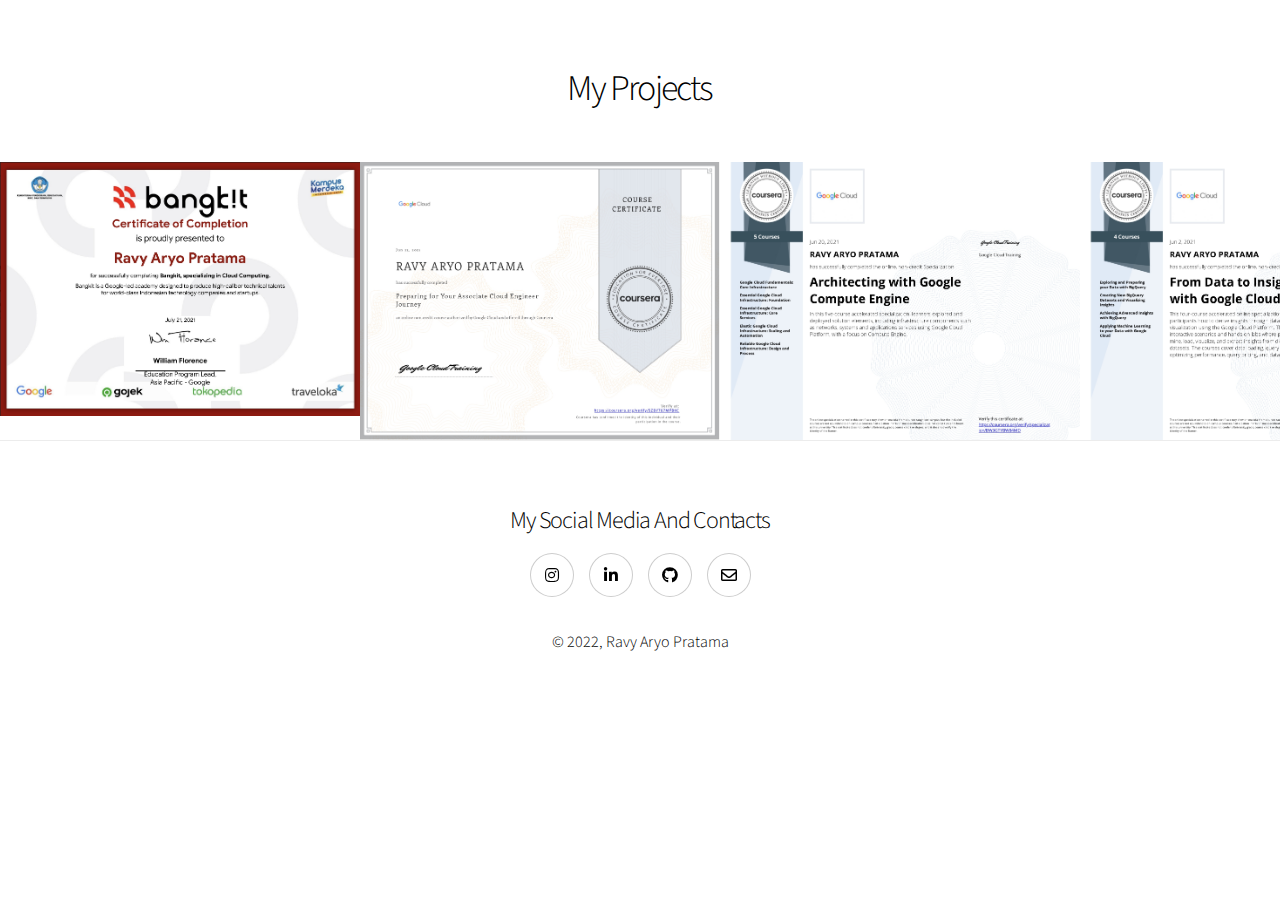
==== projects.html @ e415bfbc "-page project" ====
<!DOCTYPE html>
<!--
	Story by HTML5 UP
	html5up.net | @ajlkn
	Free for personal and commercial use under the CCA 3.0 license (html5up.net/license)
-->
<html>
  <head>
    <title>Welcome</title>
    <meta charset="utf-8" />
    <meta name="viewport" content="width=device-width, initial-scale=1, user-scalable=no" />
    <link rel="stylesheet" href="assets/css/main.css" />
    <noscript><link rel="stylesheet" href="assets/css/noscript.css" /></noscript>
  </head>
  <body class="is-preload">
    <!-- Wrapper -->
    <div id="wrapper" class="divided">

      <!-- My projects -->
      <section class="wrapper style1 align-center">
        <div class="inner">
          <h2>My Projects</h2>
          
        </div>

        <!-- Gallery -->
        <div class="gallery style2 medium lightbox onscroll-fade-in">
          <article>
            <a href="images/gallery/certificate/Bangkit Certification of Completion.jpg" class="image">
              <img src="images/gallery/certificate/Bangkit Certification of Completion.jpg" alt="" />
            </a>
            <div class="caption">
              <h3>Bangkit 2021 Certification of Completion</h3>
              <p>Bangkit is a selective program delivered by Google, Gojek, Tokopedia and Traveloka.</p>
              <ul class="actions fixed">
                <li><span class="button small">Details</span></li>
              </ul>
            </div>
          </article>
          <article>
            <a href="images/certificate/Coursera Preparing.jpeg" class="image">
              <img src="images/certificate/Coursera Preparing.jpeg" alt="" />
            </a>
            <div class="caption">
              <h3>Feugiat Lorem</h3>
              <p>Lorem ipsum dolor amet, consectetur magna etiam elit. Etiam sed ultrices.</p>
              <ul class="actions fixed">
                <li><span class="button small">Details</span></li>
              </ul>
            </div>
          </article>
          <article>
            <a href="images/certificate/Coursera architechting.jpeg" class="image">
              <img src="images/certificate/Coursera architechting.jpeg" alt="" />
            </a>
            <div class="caption">
              <h3>Magna Amet</h3>
              <p>Lorem ipsum dolor amet, consectetur magna etiam elit. Etiam sed ultrices.</p>
              <ul class="actions fixed">
                <li><span class="button small">Details</span></li>
              </ul>
            </div>
          </article>
          <article>
            <a href="images/certificate/Coursera from data.jpeg" class="image">
              <img src="images/certificate/Coursera from data.jpeg" alt="" />
            </a>
            <div class="caption">
              <h3>Sed Tempus</h3>
              <p>Lorem ipsum dolor amet, consectetur magna etiam elit. Etiam sed ultrices.</p>
              <ul class="actions fixed">
                <li><span class="button small">Details</span></li>
              </ul>
            </div>
          </article>
          <article>
            <a href="images/certificate/Coursera Google IT Automation.jpeg" class="image">
              <img src="images/certificate/Coursera Google IT Automation.jpeg" alt="" />
            </a>
            <div class="caption">
              <h3>Ultrices Magna</h3>
              <p>Lorem ipsum dolor amet, consectetur magna etiam elit. Etiam sed ultrices.</p>
              <ul class="actions fixed">
                <li><span class="button small">Details</span></li>
              </ul>
            </div>
          </article>
          <article>
            <a href="images/certificate/Coursera Google IT support.jpeg" class="image">
              <img src="images/certificate/Coursera Google IT support.jpeg" alt="" />
            </a>
            <div class="caption">
              <h3>Sed Tempus</h3>
              <p>Lorem ipsum dolor amet, consectetur magna etiam elit. Etiam sed ultrices.</p>
              <ul class="actions fixed">
                <li><span class="button small">Details</span></li>
              </ul>
            </div>
          </article>
        </div>
      </section>

      <!-- Footer -->
      <footer class="wrapper style1 align-center">
        <div class="inner">
          <ul class="icons">
            <h3>My Social Media And Contacts</h3>
            <li>
              <a href="https://www.instagram.com/ravyaryo/" class="icon brands style2 fa-instagram"><span class="label">Instagram</span></a>
            </li>
            <li>
              <a href="https://www.linkedin.com/in/ravy-aryo-pratama/" class="icon brands style2 fa-linkedin-in"><span class="label">LinkedIn</span></a>
            </li>
            <li>
              <a href="https://github.com/ravyaryo" class="icon brands style2 fa-github"><span class="label">Github</span></a>
            </li>
            <li>
              <a href="mailto:ravyaaryo@gmail.com" class="icon style2 fa-envelope"><span class="label">Email</span></a>
            </li>
          </ul>
          <p>&copy; 2022, Ravy Aryo Pratama</p>
        </div>
      </footer>
    </div>

    <!-- Scripts -->
    <script src="assets/js/jquery.min.js"></script>
    <script src="assets/js/jquery.scrollex.min.js"></script>
    <script src="assets/js/jquery.scrolly.min.js"></script>
    <script src="assets/js/browser.min.js"></script>
    <script src="assets/js/breakpoints.min.js"></script>
    <script src="assets/js/util.js"></script>
    <script src="assets/js/main.js"></script>
  </body>
</html>
---- assets/css/main.css ----
@import url(fontawesome-all.min.css);
@import url("https://fonts.googleapis.com/css?family=Source+Sans+Pro:300,300i,400,400i");

/*
	Story by HTML5 UP
	html5up.net | @ajlkn
	Free for personal and commercial use under the CCA 3.0 license (html5up.net/license)
*/

html,
body,
div,
span,
applet,
object,
iframe,
h1,
h2,
h3,
h4,
h5,
h6,
p,
blockquote,
pre,
a,
abbr,
acronym,
address,
big,
cite,
code,
del,
dfn,
em,
img,
ins,
kbd,
q,
s,
samp,
small,
strike,
strong,
sub,
sup,
tt,
var,
b,
u,
i,
center,
dl,
dt,
dd,
ol,
ul,
li,
fieldset,
form,
label,
legend,
table,
caption,
tbody,
tfoot,
thead,
tr,
th,
td,
article,
aside,
canvas,
details,
embed,
figure,
figcaption,
footer,
header,
hgroup,
menu,
nav,
output,
ruby,
section,
summary,
time,
mark,
audio,
video {
  margin: 0;
  padding: 0;
  border: 0;
  font-size: 100%;
  font: inherit;
  vertical-align: baseline;
}

article,
aside,
details,
figcaption,
figure,
footer,
header,
hgroup,
menu,
nav,
section {
  display: block;
}

body {
  line-height: 1;
}

ol,
ul {
  list-style: none;
}

blockquote,
q {
  quotes: none;
}

blockquote:before,
blockquote:after,
q:before,
q:after {
  content: "";
  content: none;
}

table {
  border-collapse: collapse;
  border-spacing: 0;
}

body {
  -webkit-text-size-adjust: none;
}

mark {
  background-color: transparent;
  color: inherit;
}

input::-moz-focus-inner {
  border: 0;
  padding: 0;
}

input,
select,
textarea {
  -moz-appearance: none;
  -webkit-appearance: none;
  -ms-appearance: none;
  appearance: none;
}

/* Basic */

@-ms-viewport {
  width: device-width;
}

body {
  -ms-overflow-style: scrollbar;
}

@media screen and (max-width: 480px) {
  html,
  body {
    min-width: 320px;
  }
}

html {
  box-sizing: border-box;
}

*,
*:before,
*:after {
  box-sizing: inherit;
}

body {
  background: #ffffff;
}

body.is-preload *,
body.is-preload *:before,
body.is-preload *:after {
  -moz-animation: none !important;
  -webkit-animation: none !important;
  -ms-animation: none !important;
  animation: none !important;
  -moz-transition: none !important;
  -webkit-transition: none !important;
  -ms-transition: none !important;
  transition: none !important;
}

/* Type */

html {
  font-size: 18pt;
}

@media screen and (max-width: 1680px) {
  html {
    font-size: 14pt;
  }
}

@media screen and (max-width: 1280px) {
  html {
    font-size: 12pt;
  }
}

@media screen and (max-width: 736px) {
  html {
    font-size: 11pt;
  }
}

@media screen and (max-width: 360px) {
  html {
    font-size: 10pt;
  }
}

body {
  background-color: #ffffff;
  color: #000000;
}

body,
input,
select,
textarea {
  font-family: "Source Sans Pro", Helvetica, sans-serif;
  font-size: 1rem;
  font-weight: 300;
  line-height: 1.65;
}

a {
  -moz-transition: color 0.2s ease-in-out;
  -webkit-transition: color 0.2s ease-in-out;
  -ms-transition: color 0.2s ease-in-out;
  transition: color 0.2s ease-in-out;
  text-decoration: underline;
}

a:hover {
  text-decoration: none;
}

strong,
b {
  font-weight: 400;
}

em,
i {
  font-style: italic;
}

p {
  margin: 0 0 2rem 0;
}

p.major {
  font-size: 1.25rem;
}

h1,
h2,
h3,
h4,
h5,
h6 {
  font-weight: 300;
  line-height: 1.375;
  letter-spacing: -0.05em;
  margin: 0 0 1rem 0;
}

h1 a,
h2 a,
h3 a,
h4 a,
h5 a,
h6 a {
  color: inherit;
  text-decoration: none;
}

h1 {
  font-size: 3.5rem;
  line-height: 1.2;
}

h2 {
  font-size: 2.25rem;
}

h3 {
  font-size: 1.5rem;
}

h4 {
  font-size: 1.1rem;
}

h5 {
  font-size: 0.9rem;
}

h6 {
  font-size: 0.7rem;
}

sub {
  font-size: 0.8rem;
  position: relative;
  top: 0.5rem;
}

sup {
  font-size: 0.8rem;
  position: relative;
  top: -0.5rem;
}

blockquote {
  border-left: solid 4px;
  font-style: italic;
  margin: 0 0 2rem 0;
  padding: 0.5rem 0 0.5rem 2rem;
}

code {
  border-radius: 4px;
  font-family: "Courier New", monospace;
  font-size: 0.9em;
  margin: 0 0.25rem;
  padding: 0.25rem 0.325rem;
}

pre {
  -webkit-overflow-scrolling: touch;
  font-family: "Courier New", monospace;
  font-size: 0.9em;
  margin: 0 0 2rem 0;
}

pre code {
  display: block;
  line-height: 1.5;
  padding: 0.75rem 1rem;
  overflow-x: auto;
}

hr {
  border: 0;
  border-bottom: solid 1px;
  margin: 2.5rem 0;
}

hr.major {
  margin: 3.5rem 0;
}

.align-left {
  text-align: left;
}

.align-center {
  text-align: center;
}

.align-right {
  text-align: right;
}

@media screen and (max-width: 736px) {
  p.major {
    font-size: 1.1rem;
  }

  h1 {
    font-size: 2.5rem;
  }

  h2 {
    font-size: 2rem;
  }

  h3 {
    font-size: 1.25rem;
  }

  h4 {
    font-size: 1rem;
  }
}

input,
select,
textarea {
  color: #000000;
}

a {
  color: #000000;
}

a:hover {
  color: #47d3e5;
}

strong,
b {
  color: #000000;
}

h1,
h2,
h3,
h4,
h5,
h6 {
  color: #000000;
}

blockquote {
  border-left-color: rgba(0, 0, 0, 0.2);
}

code {
  background: rgba(0, 0, 0, 0.05);
  border-color: rgba(0, 0, 0, 0.2);
}

hr {
  border-bottom-color: rgba(0, 0, 0, 0.2);
}

/* Row */

.row {
  display: flex;
  flex-wrap: wrap;
  box-sizing: border-box;
  align-items: stretch;
}

.row > * {
  box-sizing: border-box;
}

.row.gtr-uniform > * > :last-child {
  margin-bottom: 0;
}

.row.aln-left {
  justify-content: flex-start;
}

.row.aln-center {
  justify-content: center;
}

.row.aln-right {
  justify-content: flex-end;
}

.row.aln-top {
  align-items: flex-start;
}

.row.aln-middle {
  align-items: center;
}

.row.aln-bottom {
  align-items: flex-end;
}

.row > .imp {
  order: -1;
}

.row > .col-1 {
  width: 8.33333%;
}

.row > .off-1 {
  margin-left: 8.33333%;
}

.row > .col-2 {
  width: 16.66667%;
}

.row > .off-2 {
  margin-left: 16.66667%;
}

.row > .col-3 {
  width: 25%;
}

.row > .off-3 {
  margin-left: 25%;
}

.row > .col-4 {
  width: 33.33333%;
}

.row > .off-4 {
  margin-left: 33.33333%;
}

.row > .col-5 {
  width: 41.66667%;
}

.row > .off-5 {
  margin-left: 41.66667%;
}

.row > .col-6 {
  width: 50%;
}

.row > .off-6 {
  margin-left: 50%;
}

.row > .col-7 {
  width: 58.33333%;
}

.row > .off-7 {
  margin-left: 58.33333%;
}

.row > .col-8 {
  width: 66.66667%;
}

.row > .off-8 {
  margin-left: 66.66667%;
}

.row > .col-9 {
  width: 75%;
}

.row > .off-9 {
  margin-left: 75%;
}

.row > .col-10 {
  width: 83.33333%;
}

.row > .off-10 {
  margin-left: 83.33333%;
}

.row > .col-11 {
  width: 91.66667%;
}

.row > .off-11 {
  margin-left: 91.66667%;
}

.row > .col-12 {
  width: 100%;
}

.row > .off-12 {
  margin-left: 100%;
}

.row.gtr-0 {
  margin-top: 0;
  margin-left: 0rem;
}

.row.gtr-0 > * {
  padding: 0 0 0 0rem;
}

.row.gtr-0.gtr-uniform {
  margin-top: 0rem;
}

.row.gtr-0.gtr-uniform > * {
  padding-top: 0rem;
}

.row.gtr-25 {
  margin-top: 0;
  margin-left: -0.5rem;
}

.row.gtr-25 > * {
  padding: 0 0 0 0.5rem;
}

.row.gtr-25.gtr-uniform {
  margin-top: -0.5rem;
}

.row.gtr-25.gtr-uniform > * {
  padding-top: 0.5rem;
}

.row.gtr-50 {
  margin-top: 0;
  margin-left: -1rem;
}

.row.gtr-50 > * {
  padding: 0 0 0 1rem;
}

.row.gtr-50.gtr-uniform {
  margin-top: -1rem;
}

.row.gtr-50.gtr-uniform > * {
  padding-top: 1rem;
}

.row {
  margin-top: 0;
  margin-left: -2rem;
}

.row > * {
  padding: 0 0 0 2rem;
}

.row.gtr-uniform {
  margin-top: -2rem;
}

.row.gtr-uniform > * {
  padding-top: 2rem;
}

.row.gtr-150 {
  margin-top: 0;
  margin-left: -3rem;
}

.row.gtr-150 > * {
  padding: 0 0 0 3rem;
}

.row.gtr-150.gtr-uniform {
  margin-top: -3rem;
}

.row.gtr-150.gtr-uniform > * {
  padding-top: 3rem;
}

.row.gtr-200 {
  margin-top: 0;
  margin-left: -4rem;
}

.row.gtr-200 > * {
  padding: 0 0 0 4rem;
}

.row.gtr-200.gtr-uniform {
  margin-top: -4rem;
}

.row.gtr-200.gtr-uniform > * {
  padding-top: 4rem;
}

@media screen and (max-width: 1680px) {
  .row {
    display: flex;
    flex-wrap: wrap;
    box-sizing: border-box;
    align-items: stretch;
  }

  .row > * {
    box-sizing: border-box;
  }

  .row.gtr-uniform > * > :last-child {
    margin-bottom: 0;
  }

  .row.aln-left {
    justify-content: flex-start;
  }

  .row.aln-center {
    justify-content: center;
  }

  .row.aln-right {
    justify-content: flex-end;
  }

  .row.aln-top {
    align-items: flex-start;
  }

  .row.aln-middle {
    align-items: center;
  }

  .row.aln-bottom {
    align-items: flex-end;
  }

  .row > .imp-xlarge {
    order: -1;
  }

  .row > .col-1-xlarge {
    width: 8.33333%;
  }

  .row > .off-1-xlarge {
    margin-left: 8.33333%;
  }

  .row > .col-2-xlarge {
    width: 16.66667%;
  }

  .row > .off-2-xlarge {
    margin-left: 16.66667%;
  }

  .row > .col-3-xlarge {
    width: 25%;
  }

  .row > .off-3-xlarge {
    margin-left: 25%;
  }

  .row > .col-4-xlarge {
    width: 33.33333%;
  }

  .row > .off-4-xlarge {
    margin-left: 33.33333%;
  }

  .row > .col-5-xlarge {
    width: 41.66667%;
  }

  .row > .off-5-xlarge {
    margin-left: 41.66667%;
  }

  .row > .col-6-xlarge {
    width: 50%;
  }

  .row > .off-6-xlarge {
    margin-left: 50%;
  }

  .row > .col-7-xlarge {
    width: 58.33333%;
  }

  .row > .off-7-xlarge {
    margin-left: 58.33333%;
  }

  .row > .col-8-xlarge {
    width: 66.66667%;
  }

  .row > .off-8-xlarge {
    margin-left: 66.66667%;
  }

  .row > .col-9-xlarge {
    width: 75%;
  }

  .row > .off-9-xlarge {
    margin-left: 75%;
  }

  .row > .col-10-xlarge {
    width: 83.33333%;
  }

  .row > .off-10-xlarge {
    margin-left: 83.33333%;
  }

  .row > .col-11-xlarge {
    width: 91.66667%;
  }

  .row > .off-11-xlarge {
    margin-left: 91.66667%;
  }

  .row > .col-12-xlarge {
    width: 100%;
  }

  .row > .off-12-xlarge {
    margin-left: 100%;
  }

  .row.gtr-0 {
    margin-top: 0;
    margin-left: 0rem;
  }

  .row.gtr-0 > * {
    padding: 0 0 0 0rem;
  }

  .row.gtr-0.gtr-uniform {
    margin-top: 0rem;
  }

  .row.gtr-0.gtr-uniform > * {
    padding-top: 0rem;
  }

  .row.gtr-25 {
    margin-top: 0;
    margin-left: -0.5rem;
  }

  .row.gtr-25 > * {
    padding: 0 0 0 0.5rem;
  }

  .row.gtr-25.gtr-uniform {
    margin-top: -0.5rem;
  }

  .row.gtr-25.gtr-uniform > * {
    padding-top: 0.5rem;
  }

  .row.gtr-50 {
    margin-top: 0;
    margin-left: -1rem;
  }

  .row.gtr-50 > * {
    padding: 0 0 0 1rem;
  }

  .row.gtr-50.gtr-uniform {
    margin-top: -1rem;
  }

  .row.gtr-50.gtr-uniform > * {
    padding-top: 1rem;
  }

  .row {
    margin-top: 0;
    margin-left: -2rem;
  }

  .row > * {
    padding: 0 0 0 2rem;
  }

  .row.gtr-uniform {
    margin-top: -2rem;
  }

  .row.gtr-uniform > * {
    padding-top: 2rem;
  }

  .row.gtr-150 {
    margin-top: 0;
    margin-left: -3rem;
  }

  .row.gtr-150 > * {
    padding: 0 0 0 3rem;
  }

  .row.gtr-150.gtr-uniform {
    margin-top: -3rem;
  }

  .row.gtr-150.gtr-uniform > * {
    padding-top: 3rem;
  }

  .row.gtr-200 {
    margin-top: 0;
    margin-left: -4rem;
  }

  .row.gtr-200 > * {
    padding: 0 0 0 4rem;
  }

  .row.gtr-200.gtr-uniform {
    margin-top: -4rem;
  }

  .row.gtr-200.gtr-uniform > * {
    padding-top: 4rem;
  }
}

@media screen and (max-width: 1280px) {
  .row {
    display: flex;
    flex-wrap: wrap;
    box-sizing: border-box;
    align-items: stretch;
  }

  .row > * {
    box-sizing: border-box;
  }

  .row.gtr-uniform > * > :last-child {
    margin-bottom: 0;
  }

  .row.aln-left {
    justify-content: flex-start;
  }

  .row.aln-center {
    justify-content: center;
  }

  .row.aln-right {
    justify-content: flex-end;
  }

  .row.aln-top {
    align-items: flex-start;
  }

  .row.aln-middle {
    align-items: center;
  }

  .row.aln-bottom {
    align-items: flex-end;
  }

  .row > .imp-large {
    order: -1;
  }

  .row > .col-1-large {
    width: 8.33333%;
  }

  .row > .off-1-large {
    margin-left: 8.33333%;
  }

  .row > .col-2-large {
    width: 16.66667%;
  }

  .row > .off-2-large {
    margin-left: 16.66667%;
  }

  .row > .col-3-large {
    width: 25%;
  }

  .row > .off-3-large {
    margin-left: 25%;
  }

  .row > .col-4-large {
    width: 33.33333%;
  }

  .row > .off-4-large {
    margin-left: 33.33333%;
  }

  .row > .col-5-large {
    width: 41.66667%;
  }

  .row > .off-5-large {
    margin-left: 41.66667%;
  }

  .row > .col-6-large {
    width: 50%;
  }

  .row > .off-6-large {
    margin-left: 50%;
  }

  .row > .col-7-large {
    width: 58.33333%;
  }

  .row > .off-7-large {
    margin-left: 58.33333%;
  }

  .row > .col-8-large {
    width: 66.66667%;
  }

  .row > .off-8-large {
    margin-left: 66.66667%;
  }

  .row > .col-9-large {
    width: 75%;
  }

  .row > .off-9-large {
    margin-left: 75%;
  }

  .row > .col-10-large {
    width: 83.33333%;
  }

  .row > .off-10-large {
    margin-left: 83.33333%;
  }

  .row > .col-11-large {
    width: 91.66667%;
  }

  .row > .off-11-large {
    margin-left: 91.66667%;
  }

  .row > .col-12-large {
    width: 100%;
  }

  .row > .off-12-large {
    margin-left: 100%;
  }

  .row.gtr-0 {
    margin-top: 0;
    margin-left: 0rem;
  }

  .row.gtr-0 > * {
    padding: 0 0 0 0rem;
  }

  .row.gtr-0.gtr-uniform {
    margin-top: 0rem;
  }

  .row.gtr-0.gtr-uniform > * {
    padding-top: 0rem;
  }

  .row.gtr-25 {
    margin-top: 0;
    margin-left: -0.5rem;
  }

  .row.gtr-25 > * {
    padding: 0 0 0 0.5rem;
  }

  .row.gtr-25.gtr-uniform {
    margin-top: -0.5rem;
  }

  .row.gtr-25.gtr-uniform > * {
    padding-top: 0.5rem;
  }

  .row.gtr-50 {
    margin-top: 0;
    margin-left: -1rem;
  }

  .row.gtr-50 > * {
    padding: 0 0 0 1rem;
  }

  .row.gtr-50.gtr-uniform {
    margin-top: -1rem;
  }

  .row.gtr-50.gtr-uniform > * {
    padding-top: 1rem;
  }

  .row {
    margin-top: 0;
    margin-left: -2rem;
  }

  .row > * {
    padding: 0 0 0 2rem;
  }

  .row.gtr-uniform {
    margin-top: -2rem;
  }

  .row.gtr-uniform > * {
    padding-top: 2rem;
  }

  .row.gtr-150 {
    margin-top: 0;
    margin-left: -3rem;
  }

  .row.gtr-150 > * {
    padding: 0 0 0 3rem;
  }

  .row.gtr-150.gtr-uniform {
    margin-top: -3rem;
  }

  .row.gtr-150.gtr-uniform > * {
    padding-top: 3rem;
  }

  .row.gtr-200 {
    margin-top: 0;
    margin-left: -4rem;
  }

  .row.gtr-200 > * {
    padding: 0 0 0 4rem;
  }

  .row.gtr-200.gtr-uniform {
    margin-top: -4rem;
  }

  .row.gtr-200.gtr-uniform > * {
    padding-top: 4rem;
  }
}

@media screen and (max-width: 980px) {
  .row {
    display: flex;
    flex-wrap: wrap;
    box-sizing: border-box;
    align-items: stretch;
  }

  .row > * {
    box-sizing: border-box;
  }

  .row.gtr-uniform > * > :last-child {
    margin-bottom: 0;
  }

  .row.aln-left {
    justify-content: flex-start;
  }

  .row.aln-center {
    justify-content: center;
  }

  .row.aln-right {
    justify-content: flex-end;
  }

  .row.aln-top {
    align-items: flex-start;
  }

  .row.aln-middle {
    align-items: center;
  }

  .row.aln-bottom {
    align-items: flex-end;
  }

  .row > .imp-medium {
    order: -1;
  }

  .row > .col-1-medium {
    width: 8.33333%;
  }

  .row > .off-1-medium {
    margin-left: 8.33333%;
  }

  .row > .col-2-medium {
    width: 16.66667%;
  }

  .row > .off-2-medium {
    margin-left: 16.66667%;
  }

  .row > .col-3-medium {
    width: 25%;
  }

  .row > .off-3-medium {
    margin-left: 25%;
  }

  .row > .col-4-medium {
    width: 33.33333%;
  }

  .row > .off-4-medium {
    margin-left: 33.33333%;
  }

  .row > .col-5-medium {
    width: 41.66667%;
  }

  .row > .off-5-medium {
    margin-left: 41.66667%;
  }

  .row > .col-6-medium {
    width: 50%;
  }

  .row > .off-6-medium {
    margin-left: 50%;
  }

  .row > .col-7-medium {
    width: 58.33333%;
  }

  .row > .off-7-medium {
    margin-left: 58.33333%;
  }

  .row > .col-8-medium {
    width: 66.66667%;
  }

  .row > .off-8-medium {
    margin-left: 66.66667%;
  }

  .row > .col-9-medium {
    width: 75%;
  }

  .row > .off-9-medium {
    margin-left: 75%;
  }

  .row > .col-10-medium {
    width: 83.33333%;
  }

  .row > .off-10-medium {
    margin-left: 83.33333%;
  }

  .row > .col-11-medium {
    width: 91.66667%;
  }

  .row > .off-11-medium {
    margin-left: 91.66667%;
  }

  .row > .col-12-medium {
    width: 100%;
  }

  .row > .off-12-medium {
    margin-left: 100%;
  }

  .row.gtr-0 {
    margin-top: 0;
    margin-left: 0rem;
  }

  .row.gtr-0 > * {
    padding: 0 0 0 0rem;
  }

  .row.gtr-0.gtr-uniform {
    margin-top: 0rem;
  }

  .row.gtr-0.gtr-uniform > * {
    padding-top: 0rem;
  }

  .row.gtr-25 {
    margin-top: 0;
    margin-left: -0.5rem;
  }

  .row.gtr-25 > * {
    padding: 0 0 0 0.5rem;
  }

  .row.gtr-25.gtr-uniform {
    margin-top: -0.5rem;
  }

  .row.gtr-25.gtr-uniform > * {
    padding-top: 0.5rem;
  }

  .row.gtr-50 {
    margin-top: 0;
    margin-left: -1rem;
  }

  .row.gtr-50 > * {
    padding: 0 0 0 1rem;
  }

  .row.gtr-50.gtr-uniform {
    margin-top: -1rem;
  }

  .row.gtr-50.gtr-uniform > * {
    padding-top: 1rem;
  }

  .row {
    margin-top: 0;
    margin-left: -2rem;
  }

  .row > * {
    padding: 0 0 0 2rem;
  }

  .row.gtr-uniform {
    margin-top: -2rem;
  }

  .row.gtr-uniform > * {
    padding-top: 2rem;
  }

  .row.gtr-150 {
    margin-top: 0;
    margin-left: -3rem;
  }

  .row.gtr-150 > * {
    padding: 0 0 0 3rem;
  }

  .row.gtr-150.gtr-uniform {
    margin-top: -3rem;
  }

  .row.gtr-150.gtr-uniform > * {
    padding-top: 3rem;
  }

  .row.gtr-200 {
    margin-top: 0;
    margin-left: -4rem;
  }

  .row.gtr-200 > * {
    padding: 0 0 0 4rem;
  }

  .row.gtr-200.gtr-uniform {
    margin-top: -4rem;
  }

  .row.gtr-200.gtr-uniform > * {
    padding-top: 4rem;
  }
}

@media screen and (max-width: 736px) {
  .row {
    display: flex;
    flex-wrap: wrap;
    box-sizing: border-box;
    align-items: stretch;
  }

  .row > * {
    box-sizing: border-box;
  }

  .row.gtr-uniform > * > :last-child {
    margin-bottom: 0;
  }

  .row.aln-left {
    justify-content: flex-start;
  }

  .row.aln-center {
    justify-content: center;
  }

  .row.aln-right {
    justify-content: flex-end;
  }

  .row.aln-top {
    align-items: flex-start;
  }

  .row.aln-middle {
    align-items: center;
  }

  .row.aln-bottom {
    align-items: flex-end;
  }

  .row > .imp-small {
    order: -1;
  }

  .row > .col-1-small {
    width: 8.33333%;
  }

  .row > .off-1-small {
    margin-left: 8.33333%;
  }

  .row > .col-2-small {
    width: 16.66667%;
  }

  .row > .off-2-small {
    margin-left: 16.66667%;
  }

  .row > .col-3-small {
    width: 25%;
  }

  .row > .off-3-small {
    margin-left: 25%;
  }

  .row > .col-4-small {
    width: 33.33333%;
  }

  .row > .off-4-small {
    margin-left: 33.33333%;
  }

  .row > .col-5-small {
    width: 41.66667%;
  }

  .row > .off-5-small {
    margin-left: 41.66667%;
  }

  .row > .col-6-small {
    width: 50%;
  }

  .row > .off-6-small {
    margin-left: 50%;
  }

  .row > .col-7-small {
    width: 58.33333%;
  }

  .row > .off-7-small {
    margin-left: 58.33333%;
  }

  .row > .col-8-small {
    width: 66.66667%;
  }

  .row > .off-8-small {
    margin-left: 66.66667%;
  }

  .row > .col-9-small {
    width: 75%;
  }

  .row > .off-9-small {
    margin-left: 75%;
  }

  .row > .col-10-small {
    width: 83.33333%;
  }

  .row > .off-10-small {
    margin-left: 83.33333%;
  }

  .row > .col-11-small {
    width: 91.66667%;
  }

  .row > .off-11-small {
    margin-left: 91.66667%;
  }

  .row > .col-12-small {
    width: 100%;
  }

  .row > .off-12-small {
    margin-left: 100%;
  }

  .row.gtr-0 {
    margin-top: 0;
    margin-left: 0rem;
  }

  .row.gtr-0 > * {
    padding: 0 0 0 0rem;
  }

  .row.gtr-0.gtr-uniform {
    margin-top: 0rem;
  }

  .row.gtr-0.gtr-uniform > * {
    padding-top: 0rem;
  }

  .row.gtr-25 {
    margin-top: 0;
    margin-left: -0.5rem;
  }

  .row.gtr-25 > * {
    padding: 0 0 0 0.5rem;
  }

  .row.gtr-25.gtr-uniform {
    margin-top: -0.5rem;
  }

  .row.gtr-25.gtr-uniform > * {
    padding-top: 0.5rem;
  }

  .row.gtr-50 {
    margin-top: 0;
    margin-left: -1rem;
  }

  .row.gtr-50 > * {
    padding: 0 0 0 1rem;
  }

  .row.gtr-50.gtr-uniform {
    margin-top: -1rem;
  }

  .row.gtr-50.gtr-uniform > * {
    padding-top: 1rem;
  }

  .row {
    margin-top: 0;
    margin-left: -2rem;
  }

  .row > * {
    padding: 0 0 0 2rem;
  }

  .row.gtr-uniform {
    margin-top: -2rem;
  }

  .row.gtr-uniform > * {
    padding-top: 2rem;
  }

  .row.gtr-150 {
    margin-top: 0;
    margin-left: -3rem;
  }

  .row.gtr-150 > * {
    padding: 0 0 0 3rem;
  }

  .row.gtr-150.gtr-uniform {
    margin-top: -3rem;
  }

  .row.gtr-150.gtr-uniform > * {
    padding-top: 3rem;
  }

  .row.gtr-200 {
    margin-top: 0;
    margin-left: -4rem;
  }

  .row.gtr-200 > * {
    padding: 0 0 0 4rem;
  }

  .row.gtr-200.gtr-uniform {
    margin-top: -4rem;
  }

  .row.gtr-200.gtr-uniform > * {
    padding-top: 4rem;
  }
}

@media screen and (max-width: 480px) {
  .row {
    display: flex;
    flex-wrap: wrap;
    box-sizing: border-box;
    align-items: stretch;
  }

  .row > * {
    box-sizing: border-box;
  }

  .row.gtr-uniform > * > :last-child {
    margin-bottom: 0;
  }

  .row.aln-left {
    justify-content: flex-start;
  }

  .row.aln-center {
    justify-content: center;
  }

  .row.aln-right {
    justify-content: flex-end;
  }

  .row.aln-top {
    align-items: flex-start;
  }

  .row.aln-middle {
    align-items: center;
  }

  .row.aln-bottom {
    align-items: flex-end;
  }

  .row > .imp-xsmall {
    order: -1;
  }

  .row > .col-1-xsmall {
    width: 8.33333%;
  }

  .row > .off-1-xsmall {
    margin-left: 8.33333%;
  }

  .row > .col-2-xsmall {
    width: 16.66667%;
  }

  .row > .off-2-xsmall {
    margin-left: 16.66667%;
  }

  .row > .col-3-xsmall {
    width: 25%;
  }

  .row > .off-3-xsmall {
    margin-left: 25%;
  }

  .row > .col-4-xsmall {
    width: 33.33333%;
  }

  .row > .off-4-xsmall {
    margin-left: 33.33333%;
  }

  .row > .col-5-xsmall {
    width: 41.66667%;
  }

  .row > .off-5-xsmall {
    margin-left: 41.66667%;
  }

  .row > .col-6-xsmall {
    width: 50%;
  }

  .row > .off-6-xsmall {
    margin-left: 50%;
  }

  .row > .col-7-xsmall {
    width: 58.33333%;
  }

  .row > .off-7-xsmall {
    margin-left: 58.33333%;
  }

  .row > .col-8-xsmall {
    width: 66.66667%;
  }

  .row > .off-8-xsmall {
    margin-left: 66.66667%;
  }

  .row > .col-9-xsmall {
    width: 75%;
  }

  .row > .off-9-xsmall {
    margin-left: 75%;
  }

  .row > .col-10-xsmall {
    width: 83.33333%;
  }

  .row > .off-10-xsmall {
    margin-left: 83.33333%;
  }

  .row > .col-11-xsmall {
    width: 91.66667%;
  }

  .row > .off-11-xsmall {
    margin-left: 91.66667%;
  }

  .row > .col-12-xsmall {
    width: 100%;
  }

  .row > .off-12-xsmall {
    margin-left: 100%;
  }

  .row.gtr-0 {
    margin-top: 0;
    margin-left: 0rem;
  }

  .row.gtr-0 > * {
    padding: 0 0 0 0rem;
  }

  .row.gtr-0.gtr-uniform {
    margin-top: 0rem;
  }

  .row.gtr-0.gtr-uniform > * {
    padding-top: 0rem;
  }

  .row.gtr-25 {
    margin-top: 0;
    margin-left: -0.5rem;
  }

  .row.gtr-25 > * {
    padding: 0 0 0 0.5rem;
  }

  .row.gtr-25.gtr-uniform {
    margin-top: -0.5rem;
  }

  .row.gtr-25.gtr-uniform > * {
    padding-top: 0.5rem;
  }

  .row.gtr-50 {
    margin-top: 0;
    margin-left: -1rem;
  }

  .row.gtr-50 > * {
    padding: 0 0 0 1rem;
  }

  .row.gtr-50.gtr-uniform {
    margin-top: -1rem;
  }

  .row.gtr-50.gtr-uniform > * {
    padding-top: 1rem;
  }

  .row {
    margin-top: 0;
    margin-left: -2rem;
  }

  .row > * {
    padding: 0 0 0 2rem;
  }

  .row.gtr-uniform {
    margin-top: -2rem;
  }

  .row.gtr-uniform > * {
    padding-top: 2rem;
  }

  .row.gtr-150 {
    margin-top: 0;
    margin-left: -3rem;
  }

  .row.gtr-150 > * {
    padding: 0 0 0 3rem;
  }

  .row.gtr-150.gtr-uniform {
    margin-top: -3rem;
  }

  .row.gtr-150.gtr-uniform > * {
    padding-top: 3rem;
  }

  .row.gtr-200 {
    margin-top: 0;
    margin-left: -4rem;
  }

  .row.gtr-200 > * {
    padding: 0 0 0 4rem;
  }

  .row.gtr-200.gtr-uniform {
    margin-top: -4rem;
  }

  .row.gtr-200.gtr-uniform > * {
    padding-top: 4rem;
  }
}

@media screen and (max-width: 360px) {
  .row {
    display: flex;
    flex-wrap: wrap;
    box-sizing: border-box;
    align-items: stretch;
  }

  .row > * {
    box-sizing: border-box;
  }

  .row.gtr-uniform > * > :last-child {
    margin-bottom: 0;
  }

  .row.aln-left {
    justify-content: flex-start;
  }

  .row.aln-center {
    justify-content: center;
  }

  .row.aln-right {
    justify-content: flex-end;
  }

  .row.aln-top {
    align-items: flex-start;
  }

  .row.aln-middle {
    align-items: center;
  }

  .row.aln-bottom {
    align-items: flex-end;
  }

  .row > .imp-xxsmall {
    order: -1;
  }

  .row > .col-1-xxsmall {
    width: 8.33333%;
  }

  .row > .off-1-xxsmall {
    margin-left: 8.33333%;
  }

  .row > .col-2-xxsmall {
    width: 16.66667%;
  }

  .row > .off-2-xxsmall {
    margin-left: 16.66667%;
  }

  .row > .col-3-xxsmall {
    width: 25%;
  }

  .row > .off-3-xxsmall {
    margin-left: 25%;
  }

  .row > .col-4-xxsmall {
    width: 33.33333%;
  }

  .row > .off-4-xxsmall {
    margin-left: 33.33333%;
  }

  .row > .col-5-xxsmall {
    width: 41.66667%;
  }

  .row > .off-5-xxsmall {
    margin-left: 41.66667%;
  }

  .row > .col-6-xxsmall {
    width: 50%;
  }

  .row > .off-6-xxsmall {
    margin-left: 50%;
  }

  .row > .col-7-xxsmall {
    width: 58.33333%;
  }

  .row > .off-7-xxsmall {
    margin-left: 58.33333%;
  }

  .row > .col-8-xxsmall {
    width: 66.66667%;
  }

  .row > .off-8-xxsmall {
    margin-left: 66.66667%;
  }

  .row > .col-9-xxsmall {
    width: 75%;
  }

  .row > .off-9-xxsmall {
    margin-left: 75%;
  }

  .row > .col-10-xxsmall {
    width: 83.33333%;
  }

  .row > .off-10-xxsmall {
    margin-left: 83.33333%;
  }

  .row > .col-11-xxsmall {
    width: 91.66667%;
  }

  .row > .off-11-xxsmall {
    margin-left: 91.66667%;
  }

  .row > .col-12-xxsmall {
    width: 100%;
  }

  .row > .off-12-xxsmall {
    margin-left: 100%;
  }

  .row.gtr-0 {
    margin-top: 0;
    margin-left: 0rem;
  }

  .row.gtr-0 > * {
    padding: 0 0 0 0rem;
  }

  .row.gtr-0.gtr-uniform {
    margin-top: 0rem;
  }

  .row.gtr-0.gtr-uniform > * {
    padding-top: 0rem;
  }

  .row.gtr-25 {
    margin-top: 0;
    margin-left: -0.5rem;
  }

  .row.gtr-25 > * {
    padding: 0 0 0 0.5rem;
  }

  .row.gtr-25.gtr-uniform {
    margin-top: -0.5rem;
  }

  .row.gtr-25.gtr-uniform > * {
    padding-top: 0.5rem;
  }

  .row.gtr-50 {
    margin-top: 0;
    margin-left: -1rem;
  }

  .row.gtr-50 > * {
    padding: 0 0 0 1rem;
  }

  .row.gtr-50.gtr-uniform {
    margin-top: -1rem;
  }

  .row.gtr-50.gtr-uniform > * {
    padding-top: 1rem;
  }

  .row {
    margin-top: 0;
    margin-left: -2rem;
  }

  .row > * {
    padding: 0 0 0 2rem;
  }

  .row.gtr-uniform {
    margin-top: -2rem;
  }

  .row.gtr-uniform > * {
    padding-top: 2rem;
  }

  .row.gtr-150 {
    margin-top: 0;
    margin-left: -3rem;
  }

  .row.gtr-150 > * {
    padding: 0 0 0 3rem;
  }

  .row.gtr-150.gtr-uniform {
    margin-top: -3rem;
  }

  .row.gtr-150.gtr-uniform > * {
    padding-top: 3rem;
  }

  .row.gtr-200 {
    margin-top: 0;
    margin-left: -4rem;
  }

  .row.gtr-200 > * {
    padding: 0 0 0 4rem;
  }

  .row.gtr-200.gtr-uniform {
    margin-top: -4rem;
  }

  .row.gtr-200.gtr-uniform > * {
    padding-top: 4rem;
  }
}

/* Box */

.box {
  border-radius: 4px;
  border: solid 1px;
  margin-bottom: 2rem;
  padding: 1.5rem;
}

.box > :last-child,
.box > :last-child > :last-child,
.box > :last-child > :last-child > :last-child {
  margin-bottom: 0;
}

.box.alt {
  border: 0;
  border-radius: 0;
  padding: 0;
}

.box {
  border-color: rgba(0, 0, 0, 0.2);
}

/* Button */

input[type="submit"],
input[type="reset"],
input[type="button"],
button,
.button {
  -moz-appearance: none;
  -webkit-appearance: none;
  -ms-appearance: none;
  appearance: none;
  -moz-transition: background-color 0.2s ease-in-out, box-shadow 0.2s ease-in-out, color 0.2s ease-in-out;
  -webkit-transition: background-color 0.2s ease-in-out, box-shadow 0.2s ease-in-out, color 0.2s ease-in-out;
  -ms-transition: background-color 0.2s ease-in-out, box-shadow 0.2s ease-in-out, color 0.2s ease-in-out;
  transition: background-color 0.2s ease-in-out, box-shadow 0.2s ease-in-out, color 0.2s ease-in-out;
  border: 0;
  cursor: pointer;
  display: inline-block;
  font-weight: 400;
  letter-spacing: 0.125em;
  text-align: center;
  text-decoration: none;
  text-transform: uppercase;
  white-space: nowrap;
  font-size: 0.75rem;
  max-width: 20rem;
  height: 3.75em;
  line-height: 3.75em;
  border-radius: 3.75em;
  padding: 0 2.5em;
  text-overflow: ellipsis;
  overflow: hidden;
}

input[type="submit"].icon:before,
input[type="reset"].icon:before,
input[type="button"].icon:before,
button.icon:before,
.button.icon:before {
  margin-right: 0.5rem;
}

input[type="submit"].fit,
input[type="reset"].fit,
input[type="button"].fit,
button.fit,
.button.fit {
  width: 100%;
}

input[type="submit"].small,
input[type="reset"].small,
input[type="button"].small,
button.small,
.button.small {
  font-size: 0.6rem;
  height: 3.325em;
  line-height: 3.325em;
  border-radius: 3.325em;
  padding: 0 2em;
}

input[type="submit"].large,
input[type="reset"].large,
input[type="button"].large,
button.large,
.button.large {
  font-size: 0.8rem;
  height: 4em;
  line-height: 4em;
  border-radius: 4em;
  padding: 0 3em;
}

input[type="submit"].wide,
input[type="reset"].wide,
input[type="button"].wide,
button.wide,
.button.wide {
  min-width: 14em;
}

input[type="submit"].disabled,
input[type="submit"]:disabled,
input[type="reset"].disabled,
input[type="reset"]:disabled,
input[type="button"].disabled,
input[type="button"]:disabled,
button.disabled,
button:disabled,
.button.disabled,
.button:disabled {
  pointer-events: none;
  opacity: 0.25;
}

input[type="submit"],
input[type="reset"],
input[type="button"],
button,
.button {
  background-color: transparent;
  box-shadow: inset 0 0 0 1px rgba(0, 0, 0, 0.2);
  color: #000000 !important;
}

input[type="submit"]:hover,
input[type="reset"]:hover,
input[type="button"]:hover,
button:hover,
.button:hover {
  box-shadow: inset 0 0 0 1px #47d3e5;
  color: #47d3e5 !important;
}

input[type="submit"]:active,
input[type="reset"]:active,
input[type="button"]:active,
button:active,
.button:active {
  background-color: rgba(71, 211, 229, 0.2);
  box-shadow: inset 0 0 0 1px #47d3e5;
  color: #47d3e5 !important;
}

input[type="submit"].primary,
input[type="reset"].primary,
input[type="button"].primary,
button.primary,
.button.primary {
  background-color: #000000;
  box-shadow: none;
  color: #ffffff !important;
}

input[type="submit"].primary:hover,
input[type="reset"].primary:hover,
input[type="button"].primary:hover,
button.primary:hover,
.button.primary:hover {
  background-color: #47d3e5;
}

input[type="submit"].primary:active,
input[type="reset"].primary:active,
input[type="button"].primary:active,
button.primary:active,
.button.primary:active {
  background-color: #1ebdd1;
}

/* Form */

form {
  margin: 0 0 2rem 0;
}

form > :last-child {
  margin-bottom: 0;
}

form > .fields {
  display: -moz-flex;
  display: -webkit-flex;
  display: -ms-flex;
  display: flex;
  -moz-flex-wrap: wrap;
  -webkit-flex-wrap: wrap;
  -ms-flex-wrap: wrap;
  flex-wrap: wrap;
  width: calc(100% + 3rem);
  margin: -1.5rem 0 2rem -1.5rem;
}

form > .fields > .field {
  -moz-flex-grow: 0;
  -webkit-flex-grow: 0;
  -ms-flex-grow: 0;
  flex-grow: 0;
  -moz-flex-shrink: 0;
  -webkit-flex-shrink: 0;
  -ms-flex-shrink: 0;
  flex-shrink: 0;
  padding: 1.5rem 0 0 1.5rem;
  width: calc(100% - 1.5rem);
}

form > .fields > .field.half {
  width: calc(50% - 0.75rem);
}

form > .fields > .field.third {
  width: calc(100% / 3 - 0.5rem);
}

form > .fields > .field.quarter {
  width: calc(25% - 0.375rem);
}

@media screen and (max-width: 480px) {
  form > .fields {
    width: calc(100% + 3rem);
    margin: -1.5rem 0 2rem -1.5rem;
  }

  form > .fields > .field {
    padding: 1.5rem 0 0 1.5rem;
    width: calc(100% - 1.5rem);
  }

  form > .fields > .field.half {
    width: calc(100% - 1.5rem);
  }

  form > .fields > .field.third {
    width: calc(100% - 1.5rem);
  }

  form > .fields > .field.quarter {
    width: calc(100% - 1.5rem);
  }
}

label {
  display: block;
  font-size: 0.9rem;
  font-weight: 400;
  margin: 0 0 1rem 0;
}

input[type="text"],
input[type="password"],
input[type="email"],
input[type="tel"],
input[type="search"],
input[type="url"],
select,
textarea {
  -moz-appearance: none;
  -webkit-appearance: none;
  -ms-appearance: none;
  appearance: none;
  background-color: transparent;
  border-radius: 4px;
  border: none;
  border: solid 1px;
  color: inherit;
  display: block;
  outline: 0;
  padding: 0 0.825rem;
  text-decoration: none;
  width: 100%;
}

input[type="text"]:invalid,
input[type="password"]:invalid,
input[type="email"]:invalid,
input[type="tel"]:invalid,
input[type="search"]:invalid,
input[type="url"]:invalid,
select:invalid,
textarea:invalid {
  box-shadow: none;
}

select {
  background-size: 1.25rem;
  background-repeat: no-repeat;
  background-position: calc(100% - 1rem) center;
  height: 2.75rem;
  padding-right: 2.75rem;
  text-overflow: ellipsis;
}

select:focus::-ms-value {
  background-color: transparent;
}

select::-ms-expand {
  display: none;
}

input[type="text"],
input[type="password"],
input[type="email"],
input[type="tel"],
input[type="search"],
input[type="url"],
select {
  height: 2.75rem;
}

textarea {
  padding: 0.75rem 1rem;
}

input[type="checkbox"],
input[type="radio"] {
  -moz-appearance: none;
  -webkit-appearance: none;
  -ms-appearance: none;
  appearance: none;
  display: block;
  float: left;
  margin-right: -2rem;
  opacity: 0;
  width: 1rem;
  z-index: -1;
}

input[type="checkbox"] + label,
input[type="radio"] + label {
  text-decoration: none;
  -moz-user-select: none;
  -webkit-user-select: none;
  -ms-user-select: none;
  user-select: none;
  cursor: pointer;
  display: inline-block;
  font-size: 1rem;
  font-weight: 300;
  padding-left: 2.4rem;
  padding-right: 0.75rem;
  position: relative;
  margin-bottom: 0;
}

input[type="checkbox"] + label:before,
input[type="radio"] + label:before {
  -moz-osx-font-smoothing: grayscale;
  -webkit-font-smoothing: antialiased;
  display: inline-block;
  font-style: normal;
  font-variant: normal;
  text-rendering: auto;
  line-height: 1;
  text-transform: none !important;
  font-family: "Font Awesome 5 Free";
  font-weight: 900;
}

input[type="checkbox"] + label:before,
input[type="radio"] + label:before {
  border-radius: 4px;
  border: solid 1px;
  content: "";
  display: inline-block;
  font-size: 0.8rem;
  height: 1.65rem;
  left: 0;
  line-height: 1.65rem;
  position: absolute;
  text-align: center;
  top: 0;
  width: 1.65rem;
}

input[type="checkbox"]:checked + label:before,
input[type="radio"]:checked + label:before {
  content: "\f00c";
}

input[type="checkbox"] + label:before {
  border-radius: 4px;
}

input[type="radio"] + label:before {
  border-radius: 100%;
}

::-webkit-input-placeholder {
  opacity: 1;
}

:-moz-placeholder {
  opacity: 1;
}

::-moz-placeholder {
  opacity: 1;
}

:-ms-input-placeholder {
  opacity: 1;
}

label {
  color: #000000;
}

input[type="text"],
input[type="password"],
input[type="email"],
input[type="tel"],
input[type="search"],
input[type="url"],
select,
textarea {
  border-color: rgba(0, 0, 0, 0.2);
}

input[type="text"]:focus,
input[type="password"]:focus,
input[type="email"]:focus,
input[type="tel"]:focus,
input[type="search"]:focus,
input[type="url"]:focus,
select:focus,
textarea:focus {
  border-color: #47d3e5;
  box-shadow: 0 0 0 1px #47d3e5;
}

select {
  background-image: url("data:image/svg+xml;charset=utf8,%3Csvg xmlns='http://www.w3.org/2000/svg' width='40' height='40' preserveAspectRatio='none' viewBox='0 0 40 40'%3E%3Cpath d='M9.4,12.3l10.4,10.4l10.4-10.4c0.2-0.2,0.5-0.4,0.9-0.4c0.3,0,0.6,0.1,0.9,0.4l3.3,3.3c0.2,0.2,0.4,0.5,0.4,0.9 c0,0.4-0.1,0.6-0.4,0.9L20.7,31.9c-0.2,0.2-0.5,0.4-0.9,0.4c-0.3,0-0.6-0.1-0.9-0.4L4.3,17.3c-0.2-0.2-0.4-0.5-0.4-0.9 c0-0.4,0.1-0.6,0.4-0.9l3.3-3.3c0.2-0.2,0.5-0.4,0.9-0.4S9.1,12.1,9.4,12.3z' fill='rgba(0, 0, 0, 0.2)' /%3E%3C/svg%3E");
}

select option {
  color: #000000;
  background: #ffffff;
}

input[type="checkbox"] + label,
input[type="radio"] + label {
  color: #000000;
}

input[type="checkbox"] + label:before,
input[type="radio"] + label:before {
  border-color: rgba(0, 0, 0, 0.2);
}

input[type="checkbox"]:checked + label:before,
input[type="radio"]:checked + label:before {
  background-color: #000000;
  border-color: #000000;
  color: #ffffff;
}

input[type="checkbox"]:focus + label:before,
input[type="radio"]:focus + label:before {
  border-color: #47d3e5;
  box-shadow: 0 0 0 1px #47d3e5;
}

::-webkit-input-placeholder {
  color: rgba(0, 0, 0, 0.75) !important;
}

:-moz-placeholder {
  color: rgba(0, 0, 0, 0.75) !important;
}

::-moz-placeholder {
  color: rgba(0, 0, 0, 0.75) !important;
}

:-ms-input-placeholder {
  color: rgba(0, 0, 0, 0.75) !important;
}

/* Icon */

.icon {
  text-decoration: none;
  border-bottom: none;
  position: relative;
  text-align: center;
}

.icon:before {
  -moz-osx-font-smoothing: grayscale;
  -webkit-font-smoothing: antialiased;
  display: inline-block;
  font-style: normal;
  font-variant: normal;
  text-rendering: auto;
  line-height: 1;
  text-transform: none !important;
  font-family: "Font Awesome 5 Free";
  font-weight: 400;
}

.icon > .label {
  display: none;
}

.icon:before {
  line-height: inherit;
}

.icon.solid:before {
  font-weight: 900;
}

.icon.brands:before {
  font-family: "Font Awesome 5 Brands";
}

.icon.style2:before {
  border-radius: 2.75em;
  display: inline-block;
  height: 2.75em;
  line-height: 2.75em;
  width: 2.75em;
}

.icon.major {
  display: block;
  margin: 0 0 1rem 0;
}

.icon.major:before {
  font-size: 1.25rem;
}

a.icon.style2:before {
  -moz-transition: background-color 0.2s ease-in-out, box-shadow 0.2s ease-in-out, color 0.2s ease-in-out;
  -webkit-transition: background-color 0.2s ease-in-out, box-shadow 0.2s ease-in-out, color 0.2s ease-in-out;
  -ms-transition: background-color 0.2s ease-in-out, box-shadow 0.2s ease-in-out, color 0.2s ease-in-out;
  transition: background-color 0.2s ease-in-out, box-shadow 0.2s ease-in-out, color 0.2s ease-in-out;
}

.icon.style2:before {
  box-shadow: inset 0 0 0 1px rgba(0, 0, 0, 0.2);
}

a.icon.style2:hover:before {
  box-shadow: inset 0 0 0 1px #47d3e5;
  color: #47d3e5;
}

a.icon.style2:active:before {
  background-color: rgba(71, 211, 229, 0.1);
  box-shadow: inset 0 0 0 1px #47d3e5;
  color: #47d3e5;
}

/* Image */

.image {
  border: 0;
  border-radius: 4px;
  display: inline-block;
  position: relative;
}

.image img {
  display: block;
  border-radius: 4px;
}

.image.left,
.image.right {
  width: 40%;
  max-width: 10rem;
}

.image.left img,
.image.right img {
  width: 100%;
}

.image.left {
  float: left;
  margin: 0 1.5rem 1rem 0;
  top: 0.25rem;
}

.image.right {
  float: right;
  margin: 0 0 1rem 1.5rem;
  top: 0.25rem;
}

.image.fit {
  display: block;
  margin: 0 0 2rem 0;
  width: 100%;
}

.image.fit img {
  width: 100%;
}

.image.main {
  display: block;
  margin: 0 0 3rem 0;
  width: 100%;
}

.image.main img {
  width: 100%;
}

/* List */

ol {
  list-style: decimal;
  margin: 0 0 2rem 0;
  padding-left: 1.25rem;
}

ol li {
  padding-left: 0.25rem;
}

ul {
  list-style: disc;
  margin: 0 0 2rem 0;
  padding-left: 1rem;
}

ul li {
  padding-left: 0.5rem;
}

ul.alt {
  list-style: none;
  padding-left: 0;
}

ul.alt li {
  border-top: solid 1px;
  padding: 0.5rem 0;
}

ul.alt li:first-child {
  border-top: 0;
  padding-top: 0;
}

dl {
  margin: 0 0 2rem 0;
}

dl dt {
  display: block;
  font-weight: 400;
  margin: 0 0 1rem 0;
}

dl dd {
  margin-left: 2rem;
}

dl.style2 dt {
  width: 25%;
  float: left;
}

dl.style2 dd {
  width: 70%;
  float: left;
}

dl.style2:after {
  content: "";
  display: block;
  clear: both;
}

ul.alt li {
  border-top-color: rgba(0, 0, 0, 0.2);
}

/* Actions */

ul.actions {
  display: -moz-flex;
  display: -webkit-flex;
  display: -ms-flex;
  display: flex;
  cursor: default;
  list-style: none;
  margin-left: -1rem;
  padding-left: 0;
}

ul.actions li {
  padding: 0 0 0 1rem;
  vertical-align: middle;
}

ul.actions.special {
  -moz-justify-content: center;
  -webkit-justify-content: center;
  -ms-justify-content: center;
  justify-content: center;
  width: 100%;
  margin-left: 0;
}

ul.actions.special li:first-child {
  padding-left: 0;
}

ul.actions.stacked {
  -moz-flex-direction: column;
  -webkit-flex-direction: column;
  -ms-flex-direction: column;
  flex-direction: column;
  margin-left: 0;
}

ul.actions.stacked li {
  padding: 1.3rem 0 0 0;
}

ul.actions.stacked li:first-child {
  padding-top: 0;
}

ul.actions.fit {
  width: calc(100% + 1rem);
}

ul.actions.fit li {
  -moz-flex-grow: 1;
  -webkit-flex-grow: 1;
  -ms-flex-grow: 1;
  flex-grow: 1;
  -moz-flex-shrink: 1;
  -webkit-flex-shrink: 1;
  -ms-flex-shrink: 1;
  flex-shrink: 1;
  width: 100%;
}

ul.actions.fit li > * {
  width: 100%;
}

ul.actions.fit.stacked {
  width: 100%;
}

@media screen and (max-width: 480px) {
  ul.actions:not(.fixed) {
    -moz-flex-direction: column;
    -webkit-flex-direction: column;
    -ms-flex-direction: column;
    flex-direction: column;
    margin-left: 0;
    width: 100% !important;
  }

  ul.actions:not(.fixed) li {
    -moz-flex-grow: 1;
    -webkit-flex-grow: 1;
    -ms-flex-grow: 1;
    flex-grow: 1;
    -moz-flex-shrink: 1;
    -webkit-flex-shrink: 1;
    -ms-flex-shrink: 1;
    flex-shrink: 1;
    padding: 1rem 0 0 0;
    text-align: center;
    width: 100%;
  }

  ul.actions:not(.fixed) li > * {
    width: 100%;
  }

  ul.actions:not(.fixed) li:first-child {
    padding-top: 0;
  }

  ul.actions:not(.fixed) li input[type="submit"],
  ul.actions:not(.fixed) li input[type="reset"],
  ul.actions:not(.fixed) li input[type="button"],
  ul.actions:not(.fixed) li button,
  ul.actions:not(.fixed) li .button {
    width: 100%;
  }

  ul.actions:not(.fixed) li input[type="submit"].icon:before,
  ul.actions:not(.fixed) li input[type="reset"].icon:before,
  ul.actions:not(.fixed) li input[type="button"].icon:before,
  ul.actions:not(.fixed) li button.icon:before,
  ul.actions:not(.fixed) li .button.icon:before {
    margin-left: -0.5rem;
  }
}

/* Icons */

ul.icons {
  cursor: default;
  list-style: none;
  padding-left: 0;
}

ul.icons li {
  display: inline-block;
  padding: 0 0.75rem 0 0;
}

ul.icons li:last-child {
  padding-right: 0;
}

/* Section/Article */

section.special,
article.special {
  text-align: center;
}

header p {
  position: relative;
  margin: -0.65rem 0 1.5rem 0;
  font-style: italic;
}

header h1 + p {
  font-size: 1.375rem;
}

header h2 + p {
  font-size: 1.25rem;
}

header h3 + p {
  font-size: 1.1rem;
}

header h4 + p,
header h5 + p,
header h6 + p {
  font-size: 0.9rem;
}

header p {
  color: rgba(0, 0, 0, 0.75);
}

/* Table */

.table-wrapper {
  -webkit-overflow-scrolling: touch;
  margin: 0 0 2rem 0;
  overflow-x: auto;
}

.table-wrapper > table {
  margin-bottom: 0;
}

table {
  margin: 0 0 2rem 0;
  width: 100%;
}

table tbody tr {
  border: solid 1px;
  border-left: 0;
  border-right: 0;
}

table td {
  padding: 0.75rem 0.75rem;
}

table th {
  font-size: 0.9rem;
  font-weight: 400;
  padding: 0 0.75rem 0.75rem 0.75rem;
  text-align: left;
}

table thead {
  border-bottom: solid 2px;
}

table tfoot {
  border-top: solid 2px;
}

table.alt {
  border-collapse: separate;
}

table.alt tbody tr td {
  border: solid 1px;
  border-left-width: 0;
  border-top-width: 0;
}

table.alt tbody tr td:first-child {
  border-left-width: 1px;
}

table.alt tbody tr:first-child td {
  border-top-width: 1px;
}

table.alt thead {
  border-bottom: 0;
}

table.alt tfoot {
  border-top: 0;
}

table.fixed {
  table-layout: fixed;
}

table tbody tr {
  border-color: rgba(0, 0, 0, 0.2);
}

table tbody tr:nth-child(2n + 1) {
  background-color: rgba(0, 0, 0, 0.05);
}

table tbody tr.alt {
  background-color: rgba(0, 0, 0, 0.05) !important;
}

table th {
  color: #000000;
}

table thead {
  border-bottom-color: rgba(0, 0, 0, 0.2);
}

table tfoot {
  border-top-color: rgba(0, 0, 0, 0.2);
}

table.alt tbody tr td {
  border-color: rgba(0, 0, 0, 0.2);
}

table.uniform tbody tr:nth-child(2n + 1) {
  background-color: transparent;
}

/* Banner (transitions) */

.banner.onload-content-fade-up .content {
  -moz-transition: opacity 0.75s ease-in-out, -moz-transform 0.75s ease-in-out;
  -webkit-transition: opacity 0.75s ease-in-out, -webkit-transform 0.75s ease-in-out;
  -ms-transition: opacity 0.75s ease-in-out, -ms-transform 0.75s ease-in-out;
  transition: opacity 0.75s ease-in-out, transform 0.75s ease-in-out;
}

body.is-preload .banner.onload-content-fade-up .content {
  -moz-transform: translateY(1rem);
  -webkit-transform: translateY(1rem);
  -ms-transform: translateY(1rem);
  transform: translateY(1rem);
  opacity: 0;
}

.banner.onload-content-fade-down .content {
  -moz-transition: opacity 0.75s ease-in-out, -moz-transform 0.75s ease-in-out;
  -webkit-transition: opacity 0.75s ease-in-out, -webkit-transform 0.75s ease-in-out;
  -ms-transition: opacity 0.75s ease-in-out, -ms-transform 0.75s ease-in-out;
  transition: opacity 0.75s ease-in-out, transform 0.75s ease-in-out;
}

body.is-preload .banner.onload-content-fade-down .content {
  -moz-transform: translateY(-1rem);
  -webkit-transform: translateY(-1rem);
  -ms-transform: translateY(-1rem);
  transform: translateY(-1rem);
  opacity: 0;
}

.banner.onload-content-fade-left .content {
  -moz-transition: opacity 0.75s ease-in-out, -moz-transform 0.75s ease-in-out;
  -webkit-transition: opacity 0.75s ease-in-out, -webkit-transform 0.75s ease-in-out;
  -ms-transition: opacity 0.75s ease-in-out, -ms-transform 0.75s ease-in-out;
  transition: opacity 0.75s ease-in-out, transform 0.75s ease-in-out;
}

body.is-preload .banner.onload-content-fade-left .content {
  -moz-transform: translateX(1rem);
  -webkit-transform: translateX(1rem);
  -ms-transform: translateX(1rem);
  transform: translateX(1rem);
  opacity: 0;
}

.banner.onload-content-fade-right .content {
  -moz-transition: opacity 0.75s ease-in-out, -moz-transform 0.75s ease-in-out;
  -webkit-transition: opacity 0.75s ease-in-out, -webkit-transform 0.75s ease-in-out;
  -ms-transition: opacity 0.75s ease-in-out, -ms-transform 0.75s ease-in-out;
  transition: opacity 0.75s ease-in-out, transform 0.75s ease-in-out;
}

body.is-preload .banner.onload-content-fade-right .content {
  -moz-transform: translateX(-1rem);
  -webkit-transform: translateX(-1rem);
  -ms-transform: translateX(-1rem);
  transform: translateX(-1rem);
  opacity: 0;
}

.banner.onload-content-fade-in .content {
  -moz-transition: opacity 0.75s ease-in-out;
  -webkit-transition: opacity 0.75s ease-in-out;
  -ms-transition: opacity 0.75s ease-in-out;
  transition: opacity 0.75s ease-in-out;
}

body.is-preload .banner.onload-content-fade-in .content {
  opacity: 0;
}

.banner.onload-image-fade-up .image {
  -moz-transition: opacity 0.75s ease-in-out, -moz-transform 0.75s ease-in-out;
  -webkit-transition: opacity 0.75s ease-in-out, -webkit-transform 0.75s ease-in-out;
  -ms-transition: opacity 0.75s ease-in-out, -ms-transform 0.75s ease-in-out;
  transition: opacity 0.75s ease-in-out, transform 0.75s ease-in-out;
}

.banner.onload-image-fade-up .image img {
  -moz-transition: opacity 0.75s ease-in-out;
  -webkit-transition: opacity 0.75s ease-in-out;
  -ms-transition: opacity 0.75s ease-in-out;
  transition: opacity 0.75s ease-in-out;
  -moz-transition-delay: 0.5625s;
  -webkit-transition-delay: 0.5625s;
  -ms-transition-delay: 0.5625s;
  transition-delay: 0.5625s;
}

body.is-preload .banner.onload-image-fade-up .image {
  -moz-transform: translateY(1rem);
  -webkit-transform: translateY(1rem);
  -ms-transform: translateY(1rem);
  transform: translateY(1rem);
  opacity: 0;
}

body.is-preload .banner.onload-image-fade-up .image img {
  opacity: 0;
}

.banner.onload-image-fade-down .image {
  -moz-transition: opacity 0.75s ease-in-out, -moz-transform 0.75s ease-in-out;
  -webkit-transition: opacity 0.75s ease-in-out, -webkit-transform 0.75s ease-in-out;
  -ms-transition: opacity 0.75s ease-in-out, -ms-transform 0.75s ease-in-out;
  transition: opacity 0.75s ease-in-out, transform 0.75s ease-in-out;
}

.banner.onload-image-fade-down .image img {
  -moz-transition: opacity 0.75s ease-in-out;
  -webkit-transition: opacity 0.75s ease-in-out;
  -ms-transition: opacity 0.75s ease-in-out;
  transition: opacity 0.75s ease-in-out;
  -moz-transition-delay: 0.5625s;
  -webkit-transition-delay: 0.5625s;
  -ms-transition-delay: 0.5625s;
  transition-delay: 0.5625s;
}

body.is-preload .banner.onload-image-fade-down .image {
  -moz-transform: translateY(-1rem);
  -webkit-transform: translateY(-1rem);
  -ms-transform: translateY(-1rem);
  transform: translateY(-1rem);
  opacity: 0;
}

body.is-preload .banner.onload-image-fade-down .image img {
  opacity: 0;
}

.banner.onload-image-fade-left .image {
  -moz-transition: opacity 0.75s ease-in-out, -moz-transform 0.75s ease-in-out;
  -webkit-transition: opacity 0.75s ease-in-out, -webkit-transform 0.75s ease-in-out;
  -ms-transition: opacity 0.75s ease-in-out, -ms-transform 0.75s ease-in-out;
  transition: opacity 0.75s ease-in-out, transform 0.75s ease-in-out;
}

.banner.onload-image-fade-left .image img {
  -moz-transition: opacity 0.75s ease-in-out;
  -webkit-transition: opacity 0.75s ease-in-out;
  -ms-transition: opacity 0.75s ease-in-out;
  transition: opacity 0.75s ease-in-out;
  -moz-transition-delay: 0.5625s;
  -webkit-transition-delay: 0.5625s;
  -ms-transition-delay: 0.5625s;
  transition-delay: 0.5625s;
}

body.is-preload .banner.onload-image-fade-left .image {
  -moz-transform: translateX(1rem);
  -webkit-transform: translateX(1rem);
  -ms-transform: translateX(1rem);
  transform: translateX(1rem);
  opacity: 0;
}

body.is-preload .banner.onload-image-fade-left .image img {
  opacity: 0;
}

.banner.onload-image-fade-right .image {
  -moz-transition: opacity 0.75s ease-in-out, -moz-transform 0.75s ease-in-out;
  -webkit-transition: opacity 0.75s ease-in-out, -webkit-transform 0.75s ease-in-out;
  -ms-transition: opacity 0.75s ease-in-out, -ms-transform 0.75s ease-in-out;
  transition: opacity 0.75s ease-in-out, transform 0.75s ease-in-out;
}

.banner.onload-image-fade-right .image img {
  -moz-transition: opacity 0.75s ease-in-out;
  -webkit-transition: opacity 0.75s ease-in-out;
  -ms-transition: opacity 0.75s ease-in-out;
  transition: opacity 0.75s ease-in-out;
  -moz-transition-delay: 0.5625s;
  -webkit-transition-delay: 0.5625s;
  -ms-transition-delay: 0.5625s;
  transition-delay: 0.5625s;
}

body.is-preload .banner.onload-image-fade-right .image {
  -moz-transform: translateX(-1rem);
  -webkit-transform: translateX(-1rem);
  -ms-transform: translateX(-1rem);
  transform: translateX(-1rem);
  opacity: 0;
}

body.is-preload .banner.onload-image-fade-right .image img {
  opacity: 0;
}

.banner.onload-image-fade-in .image img {
  -moz-transition: opacity 0.75s ease-in-out;
  -webkit-transition: opacity 0.75s ease-in-out;
  -ms-transition: opacity 0.75s ease-in-out;
  transition: opacity 0.75s ease-in-out;
}

body.is-preload .banner.onload-image-fade-in .image img {
  opacity: 0;
}

.banner.onscroll-content-fade-up .content {
  -moz-transition: opacity 0.75s ease-in-out, -moz-transform 0.75s ease-in-out;
  -webkit-transition: opacity 0.75s ease-in-out, -webkit-transform 0.75s ease-in-out;
  -ms-transition: opacity 0.75s ease-in-out, -ms-transform 0.75s ease-in-out;
  transition: opacity 0.75s ease-in-out, transform 0.75s ease-in-out;
}

.banner.onscroll-content-fade-up.is-inactive .content {
  -moz-transform: translateY(1rem);
  -webkit-transform: translateY(1rem);
  -ms-transform: translateY(1rem);
  transform: translateY(1rem);
  opacity: 0;
}

.banner.onscroll-content-fade-down .content {
  -moz-transition: opacity 0.75s ease-in-out, -moz-transform 0.75s ease-in-out;
  -webkit-transition: opacity 0.75s ease-in-out, -webkit-transform 0.75s ease-in-out;
  -ms-transition: opacity 0.75s ease-in-out, -ms-transform 0.75s ease-in-out;
  transition: opacity 0.75s ease-in-out, transform 0.75s ease-in-out;
}

.banner.onscroll-content-fade-down.is-inactive .content {
  -moz-transform: translateY(-1rem);
  -webkit-transform: translateY(-1rem);
  -ms-transform: translateY(-1rem);
  transform: translateY(-1rem);
  opacity: 0;
}

.banner.onscroll-content-fade-left .content {
  -moz-transition: opacity 0.75s ease-in-out, -moz-transform 0.75s ease-in-out;
  -webkit-transition: opacity 0.75s ease-in-out, -webkit-transform 0.75s ease-in-out;
  -ms-transition: opacity 0.75s ease-in-out, -ms-transform 0.75s ease-in-out;
  transition: opacity 0.75s ease-in-out, transform 0.75s ease-in-out;
}

.banner.onscroll-content-fade-left.is-inactive .content {
  -moz-transform: translateX(1rem);
  -webkit-transform: translateX(1rem);
  -ms-transform: translateX(1rem);
  transform: translateX(1rem);
  opacity: 0;
}

.banner.onscroll-content-fade-right .content {
  -moz-transition: opacity 0.75s ease-in-out, -moz-transform 0.75s ease-in-out;
  -webkit-transition: opacity 0.75s ease-in-out, -webkit-transform 0.75s ease-in-out;
  -ms-transition: opacity 0.75s ease-in-out, -ms-transform 0.75s ease-in-out;
  transition: opacity 0.75s ease-in-out, transform 0.75s ease-in-out;
}

.banner.onscroll-content-fade-right.is-inactive .content {
  -moz-transform: translateX(-1rem);
  -webkit-transform: translateX(-1rem);
  -ms-transform: translateX(-1rem);
  transform: translateX(-1rem);
  opacity: 0;
}

.banner.onscroll-content-fade-in .content {
  -moz-transition: opacity 0.75s ease-in-out;
  -webkit-transition: opacity 0.75s ease-in-out;
  -ms-transition: opacity 0.75s ease-in-out;
  transition: opacity 0.75s ease-in-out;
}

.banner.onscroll-content-fade-in.is-inactive .content {
  opacity: 0;
}

.banner.onscroll-image-fade-up .image {
  -moz-transition: opacity 0.75s ease-in-out, -moz-transform 0.75s ease-in-out;
  -webkit-transition: opacity 0.75s ease-in-out, -webkit-transform 0.75s ease-in-out;
  -ms-transition: opacity 0.75s ease-in-out, -ms-transform 0.75s ease-in-out;
  transition: opacity 0.75s ease-in-out, transform 0.75s ease-in-out;
}

.banner.onscroll-image-fade-up .image img {
  -moz-transition: opacity 0.75s ease-in-out;
  -webkit-transition: opacity 0.75s ease-in-out;
  -ms-transition: opacity 0.75s ease-in-out;
  transition: opacity 0.75s ease-in-out;
  -moz-transition-delay: 0.5625s;
  -webkit-transition-delay: 0.5625s;
  -ms-transition-delay: 0.5625s;
  transition-delay: 0.5625s;
}

.banner.onscroll-image-fade-up.is-inactive .image {
  -moz-transform: translateY(1rem);
  -webkit-transform: translateY(1rem);
  -ms-transform: translateY(1rem);
  transform: translateY(1rem);
  opacity: 0;
}

.banner.onscroll-image-fade-up.is-inactive .image img {
  opacity: 0;
}

.banner.onscroll-image-fade-down .image {
  -moz-transition: opacity 0.75s ease-in-out, -moz-transform 0.75s ease-in-out;
  -webkit-transition: opacity 0.75s ease-in-out, -webkit-transform 0.75s ease-in-out;
  -ms-transition: opacity 0.75s ease-in-out, -ms-transform 0.75s ease-in-out;
  transition: opacity 0.75s ease-in-out, transform 0.75s ease-in-out;
}

.banner.onscroll-image-fade-down .image img {
  -moz-transition: opacity 0.75s ease-in-out;
  -webkit-transition: opacity 0.75s ease-in-out;
  -ms-transition: opacity 0.75s ease-in-out;
  transition: opacity 0.75s ease-in-out;
  -moz-transition-delay: 0.5625s;
  -webkit-transition-delay: 0.5625s;
  -ms-transition-delay: 0.5625s;
  transition-delay: 0.5625s;
}

.banner.onscroll-image-fade-down.is-inactive .image {
  -moz-transform: translateY(-1rem);
  -webkit-transform: translateY(-1rem);
  -ms-transform: translateY(-1rem);
  transform: translateY(-1rem);
  opacity: 0;
}

.banner.onscroll-image-fade-down.is-inactive .image img {
  opacity: 0;
}

.banner.onscroll-image-fade-left .image {
  -moz-transition: opacity 0.75s ease-in-out, -moz-transform 0.75s ease-in-out;
  -webkit-transition: opacity 0.75s ease-in-out, -webkit-transform 0.75s ease-in-out;
  -ms-transition: opacity 0.75s ease-in-out, -ms-transform 0.75s ease-in-out;
  transition: opacity 0.75s ease-in-out, transform 0.75s ease-in-out;
}

.banner.onscroll-image-fade-left .image img {
  -moz-transition: opacity 0.75s ease-in-out;
  -webkit-transition: opacity 0.75s ease-in-out;
  -ms-transition: opacity 0.75s ease-in-out;
  transition: opacity 0.75s ease-in-out;
  -moz-transition-delay: 0.5625s;
  -webkit-transition-delay: 0.5625s;
  -ms-transition-delay: 0.5625s;
  transition-delay: 0.5625s;
}

.banner.onscroll-image-fade-left.is-inactive .image {
  -moz-transform: translateX(1rem);
  -webkit-transform: translateX(1rem);
  -ms-transform: translateX(1rem);
  transform: translateX(1rem);
  opacity: 0;
}

.banner.onscroll-image-fade-left.is-inactive .image img {
  opacity: 0;
}

.banner.onscroll-image-fade-right .image {
  -moz-transition: opacity 0.75s ease-in-out, -moz-transform 0.75s ease-in-out;
  -webkit-transition: opacity 0.75s ease-in-out, -webkit-transform 0.75s ease-in-out;
  -ms-transition: opacity 0.75s ease-in-out, -ms-transform 0.75s ease-in-out;
  transition: opacity 0.75s ease-in-out, transform 0.75s ease-in-out;
}

.banner.onscroll-image-fade-right .image img {
  -moz-transition: opacity 0.75s ease-in-out;
  -webkit-transition: opacity 0.75s ease-in-out;
  -ms-transition: opacity 0.75s ease-in-out;
  transition: opacity 0.75s ease-in-out;
  -moz-transition-delay: 0.5625s;
  -webkit-transition-delay: 0.5625s;
  -ms-transition-delay: 0.5625s;
  transition-delay: 0.5625s;
}

.banner.onscroll-image-fade-right.is-inactive .image {
  -moz-transform: translateX(-1rem);
  -webkit-transform: translateX(-1rem);
  -ms-transform: translateX(-1rem);
  transform: translateX(-1rem);
  opacity: 0;
}

.banner.onscroll-image-fade-right.is-inactive .image img {
  opacity: 0;
}

.banner.onscroll-image-fade-in .image img {
  -moz-transition: opacity 0.75s ease-in-out;
  -webkit-transition: opacity 0.75s ease-in-out;
  -ms-transition: opacity 0.75s ease-in-out;
  transition: opacity 0.75s ease-in-out;
}

.banner.onscroll-image-fade-in.is-inactive .image img {
  opacity: 0;
}

/* Banner (style1) */

.banner.style1 {
  -moz-align-items: -moz-stretch;
  -webkit-align-items: -webkit-stretch;
  -ms-align-items: -ms-stretch;
  align-items: stretch;
  display: -moz-flex;
  display: -webkit-flex;
  display: -ms-flex;
  display: flex;
  -moz-flex-direction: row;
  -webkit-flex-direction: row;
  -ms-flex-direction: row;
  flex-direction: row;
  -moz-justify-content: -moz-flex-end;
  -webkit-justify-content: -webkit-flex-end;
  -ms-justify-content: -ms-flex-end;
  justify-content: flex-end;
  position: relative;
  text-align: left;
  overflow-x: hidden;
}

.banner.style1 .content {
  padding: 7rem 7rem 5rem 7rem;
  -moz-align-self: center;
  -webkit-align-self: center;
  -ms-align-self: center;
  align-self: center;
  -moz-flex-grow: 1;
  -webkit-flex-grow: 1;
  -ms-flex-grow: 1;
  flex-grow: 1;
  -moz-flex-shrink: 1;
  -webkit-flex-shrink: 1;
  -ms-flex-shrink: 1;
  flex-shrink: 1;
  width: 50%;
  max-width: 48rem;
  margin: 0 auto;
}

.banner.style1 .image {
  -moz-flex-grow: 0;
  -webkit-flex-grow: 0;
  -ms-flex-grow: 0;
  flex-grow: 0;
  -moz-flex-shrink: 0;
  -webkit-flex-shrink: 0;
  -ms-flex-shrink: 0;
  flex-shrink: 0;
  border-radius: 0;
  width: 50%;
}

.banner.style1 .image img {
  -moz-object-fit: cover;
  -webkit-object-fit: cover;
  -ms-object-fit: cover;
  object-fit: cover;
  -moz-object-position: center;
  -webkit-object-position: center;
  -ms-object-position: center;
  object-position: center;
  display: block;
  position: absolute;
  top: 0;
  left: 0;
  width: 100%;
  height: 100%;
  border-radius: 0;
}

@media screen and (max-width: 1680px) {
  .banner.style1 .content {
    padding: 5rem 5rem 3rem 5rem;
  }
}

@media screen and (max-width: 1280px) {
  .banner.style1 .content {
    padding: 4rem 4rem 2rem 4rem;
  }
}

@media screen and (max-width: 980px) {
  .banner.style1 .content {
    padding: 3.75rem 3rem 1.75rem 3rem;
  }
}

@media screen and (max-width: 736px) {
  .banner.style1 .content {
    padding: 2.5rem 2rem 0.5rem 2rem;
  }
}

@media screen and (orientation: portrait) {
  .banner.style1 {
    -moz-flex-direction: column-reverse;
    -webkit-flex-direction: column-reverse;
    -ms-flex-direction: column-reverse;
    flex-direction: column-reverse;
    text-align: center;
  }

  .banner.style1 .content {
    display: -moz-flex;
    display: -webkit-flex;
    display: -ms-flex;
    display: flex;
    -moz-flex-direction: column;
    -webkit-flex-direction: column;
    -ms-flex-direction: column;
    flex-direction: column;
    -moz-justify-content: center;
    -webkit-justify-content: center;
    -ms-justify-content: center;
    justify-content: center;
    width: 100%;
    max-width: 100%;
  }

  .banner.style1 .image {
    width: 100%;
    max-width: 100%;
    height: 45vh;
  }
}

.banner.style1.fullscreen {
  min-height: 100vh;
}

@media screen and (orientation: portrait) {
  .banner.style1.fullscreen .content {
    min-height: 50vh;
  }

  .banner.style1.fullscreen .image {
    height: 50vh;
  }
}

.banner.style1.orient-right {
  -moz-flex-direction: row-reverse;
  -webkit-flex-direction: row-reverse;
  -ms-flex-direction: row-reverse;
  flex-direction: row-reverse;
}

@media screen and (orientation: portrait) {
  .banner.style1.orient-right {
    -moz-flex-direction: column-reverse;
    -webkit-flex-direction: column-reverse;
    -ms-flex-direction: column-reverse;
    flex-direction: column-reverse;
  }
}

.banner.style1.content-align-center {
  text-align: center;
}

.banner.style1.content-align-right {
  text-align: right;
}

@media screen and (orientation: portrait) {
  .banner.style1.content-align-right {
    text-align: center;
  }
}

.banner.style1.image-position-left .image img {
  -moz-object-position: left;
  -webkit-object-position: left;
  -ms-object-position: left;
  object-position: left;
}

.banner.style1.image-position-right .image img {
  -moz-object-position: right;
  -webkit-object-position: right;
  -ms-object-position: right;
  object-position: right;
}

/* Banner (style2) */

.banner.style2 {
  padding: 5.25rem 5.25rem 3.25rem 5.25rem;
  -moz-align-items: center;
  -webkit-align-items: center;
  -ms-align-items: center;
  align-items: center;
  display: -moz-flex;
  display: -webkit-flex;
  display: -ms-flex;
  display: flex;
  -moz-justify-content: center;
  -webkit-justify-content: center;
  -ms-justify-content: center;
  justify-content: center;
  background-color: inherit;
  position: relative;
  text-align: center;
  overflow-x: hidden;
}

.banner.style2 .content {
  padding: 5.25rem 5.25rem 3.25rem 5.25rem;
  position: relative;
  width: 40rem;
  max-width: 100%;
  background-color: inherit;
  border-radius: 0.5rem;
  margin-bottom: 2rem;
  z-index: 1;
}

.banner.style2 .image {
  -moz-flex-grow: 0;
  -webkit-flex-grow: 0;
  -ms-flex-grow: 0;
  flex-grow: 0;
  -moz-flex-shrink: 0;
  -webkit-flex-shrink: 0;
  -ms-flex-shrink: 0;
  flex-shrink: 0;
  position: absolute;
  width: 100%;
  height: 100%;
  top: 0;
  left: 0;
  border-radius: 0;
}

.banner.style2 .image img {
  -moz-object-fit: cover;
  -webkit-object-fit: cover;
  -ms-object-fit: cover;
  object-fit: cover;
  -moz-object-position: center;
  -webkit-object-position: center;
  -ms-object-position: center;
  object-position: center;
  display: block;
  position: absolute;
  top: 0;
  left: 0;
  width: 100%;
  height: 100%;
  border-radius: 0;
}

@media screen and (max-width: 1680px) {
  .banner.style2 {
    padding: 3.75rem 3.75rem 1.75rem 3.75rem;
  }

  .banner.style2 .content {
    padding: 3.75rem 3.75rem 1.75rem 3.75rem;
  }
}

@media screen and (max-width: 1280px) {
  .banner.style2 {
    padding: 4rem 3rem 2rem 3rem;
  }

  .banner.style2 .content {
    padding: 4rem 3rem 2rem 3rem;
  }
}

@media screen and (max-width: 980px) {
  .banner.style2 {
    padding: 3rem 3rem 1rem 3rem;
  }

  .banner.style2 .content {
    padding: 3.75rem 2.25rem 1.75rem 2.25rem;
  }
}

@media screen and (max-width: 736px) {
  .banner.style2 {
    padding: 2rem 2rem 0.1rem 2rem;
  }

  .banner.style2 .content {
    padding: 2.5rem 1.5rem 0.5rem 1.5rem;
  }
}

.banner.style2.fullscreen {
  min-height: 100vh;
}

.banner.style2.orient-left {
  -moz-justify-content: -moz-flex-start;
  -webkit-justify-content: -webkit-flex-start;
  -ms-justify-content: -ms-flex-start;
  justify-content: flex-start;
  padding-left: 0;
}

.banner.style2.orient-left .content {
  border-top-left-radius: 0;
  border-bottom-left-radius: 0;
}

.banner.style2.orient-right {
  -moz-justify-content: -moz-flex-end;
  -webkit-justify-content: -webkit-flex-end;
  -ms-justify-content: -ms-flex-end;
  justify-content: flex-end;
  padding-right: 0;
}

.banner.style2.orient-right .content {
  border-top-right-radius: 0;
  border-bottom-right-radius: 0;
}

.banner.style2.content-align-left {
  text-align: left;
}

.banner.style2.content-align-right {
  text-align: right;
}

.banner.style2.image-position-left .image img {
  -moz-object-position: left;
  -webkit-object-position: left;
  -ms-object-position: left;
  object-position: left;
}

.banner.style2.image-position-right .image img {
  -moz-object-position: right;
  -webkit-object-position: right;
  -ms-object-position: right;
  object-position: right;
}

/* Banner (style3) */

.banner.style3 {
  padding: 7rem 7rem 5rem 7rem;
  -moz-align-items: center;
  -webkit-align-items: center;
  -ms-align-items: center;
  align-items: center;
  display: -moz-flex;
  display: -webkit-flex;
  display: -ms-flex;
  display: flex;
  -moz-flex-direction: row-reverse;
  -webkit-flex-direction: row-reverse;
  -ms-flex-direction: row-reverse;
  flex-direction: row-reverse;
  -moz-justify-content: center;
  -webkit-justify-content: center;
  -ms-justify-content: center;
  justify-content: center;
  position: relative;
  text-align: left;
  overflow-x: hidden;
}

.banner.style3 .content {
  width: 31.5rem;
  max-width: 100%;
}

.banner.style3 .image {
  -moz-flex-grow: 0;
  -webkit-flex-grow: 0;
  -ms-flex-grow: 0;
  flex-grow: 0;
  -moz-flex-shrink: 0;
  -webkit-flex-shrink: 0;
  -ms-flex-shrink: 0;
  flex-shrink: 0;
  width: 21rem;
  height: 21rem;
  border-radius: 100%;
  margin: 0 3.5rem 2rem 0;
}

.banner.style3 .image img {
  -moz-object-fit: cover;
  -webkit-object-fit: cover;
  -ms-object-fit: cover;
  object-fit: cover;
  -moz-object-position: center;
  -webkit-object-position: center;
  -ms-object-position: center;
  object-position: center;
  display: block;
  width: 100%;
  height: 100%;
  border-radius: 100%;
}

@media screen and (max-width: 1680px) {
  .banner.style3 {
    padding: 5rem 5rem 3rem 5rem;
  }
}

@media screen and (max-width: 1280px) {
  .banner.style3 {
    padding: 4rem 4rem 2rem 4rem;
  }
}

@media screen and (max-width: 980px) {
  .banner.style3 {
    padding: 3.75rem 3rem 1.75rem 3rem;
  }

  .banner.style3 .image {
    width: 18.375rem;
    height: 18.375rem;
  }
}

@media screen and (max-width: 736px) {
  .banner.style3 {
    padding: 2.5rem 2rem 0.5rem 2rem;
    -moz-align-items: -moz-flex-start;
    -webkit-align-items: -webkit-flex-start;
    -ms-align-items: -ms-flex-start;
    align-items: flex-start;
  }

  .banner.style3 .image {
    width: 15.75rem;
    height: 15.75rem;
    margin: 0 2rem 2rem 0;
  }
}

@media screen and (orientation: portrait) {
  .banner.style3 {
    -moz-align-items: center;
    -webkit-align-items: center;
    -ms-align-items: center;
    align-items: center;
    -moz-flex-direction: column-reverse;
    -webkit-flex-direction: column-reverse;
    -ms-flex-direction: column-reverse;
    flex-direction: column-reverse;
    text-align: center;
  }

  .banner.style3 .content {
    width: 34rem;
    max-width: 100%;
  }

  .banner.style3 .image {
    margin-right: 0;
  }
}

.banner.style3.fullscreen {
  min-height: 100vh;
}

.banner.style3.orient-left {
  -moz-flex-direction: row;
  -webkit-flex-direction: row;
  -ms-flex-direction: row;
  flex-direction: row;
}

.banner.style3.orient-left .image {
  margin: 0 0 2rem 3.5rem;
}

@media screen and (max-width: 736px) {
  .banner.style3.orient-left .image {
    margin: 0 0 2rem 2rem;
  }
}

@media screen and (orientation: portrait) {
  .banner.style3.orient-left {
    -moz-flex-direction: column-reverse;
    -webkit-flex-direction: column-reverse;
    -ms-flex-direction: column-reverse;
    flex-direction: column-reverse;
  }

  .banner.style3.orient-left .image {
    margin-left: 0;
  }
}

.banner.style3.content-align-center {
  text-align: center;
}

.banner.style3.content-align-right {
  text-align: right;
}

.banner.style3.image-position-left .image img {
  -moz-object-position: left;
  -webkit-object-position: left;
  -ms-object-position: left;
  object-position: left;
}

.banner.style3.image-position-right .image img {
  -moz-object-position: right;
  -webkit-object-position: right;
  -ms-object-position: right;
  object-position: right;
}

/* Banner (style4) */

.banner.style4 {
  padding: 7rem 7rem 5rem 7rem;
  -moz-align-items: center;
  -webkit-align-items: center;
  -ms-align-items: center;
  align-items: center;
  display: -moz-flex;
  display: -webkit-flex;
  display: -ms-flex;
  display: flex;
  -moz-flex-direction: row-reverse;
  -webkit-flex-direction: row-reverse;
  -ms-flex-direction: row-reverse;
  flex-direction: row-reverse;
  -moz-justify-content: center;
  -webkit-justify-content: center;
  -ms-justify-content: center;
  justify-content: center;
  position: relative;
  text-align: left;
  overflow-x: hidden;
}

.banner.style4 .content {
  width: 31.5rem;
  max-width: 100%;
}

.banner.style4 .image {
  -moz-flex-grow: 0;
  -webkit-flex-grow: 0;
  -ms-flex-grow: 0;
  flex-grow: 0;
  -moz-flex-shrink: 0;
  -webkit-flex-shrink: 0;
  -ms-flex-shrink: 0;
  flex-shrink: 0;
  border-radius: 0;
  border: solid 1px;
  width: 13rem;
  height: 23.11111rem;
  margin-top: 2.5rem;
  margin-bottom: 5rem;
  margin-right: 3.5rem;
}

.banner.style4 .image img {
  -moz-object-fit: cover;
  -webkit-object-fit: cover;
  -ms-object-fit: cover;
  object-fit: cover;
  -moz-object-position: center;
  -webkit-object-position: center;
  -ms-object-position: center;
  object-position: center;
  display: block;
  width: 100%;
  height: 100%;
  border-radius: 0;
}

.banner.style4 .image:before {
  content: "";
  display: block;
  background-position: center;
  background-repeat: no-repeat;
  border: solid 1px;
  border-bottom: 0;
}

.banner.style4 .image:after {
  content: "";
  display: block;
  background-position: center;
  background-repeat: no-repeat;
  border: solid 1px;
  border-top: 0;
}

.banner.style4 .image:before {
  height: 2.5rem;
  background-size: 64px 32px;
  margin-top: -2.5rem;
  border-radius: 1rem 1rem 0 0;
}

.banner.style4 .image:after {
  height: 3rem;
  background-size: 64px 32px;
  margin-bottom: -3rem;
  border-radius: 0 0 1rem 1rem;
}

@media screen and (max-width: 1680px) {
  .banner.style4 {
    padding: 5rem 5rem 3rem 5rem;
  }
}

@media screen and (max-width: 1280px) {
  .banner.style4 {
    padding: 4rem 4rem 2rem 4rem;
  }
}

@media screen and (max-width: 980px) {
  .banner.style4 {
    padding: 3.75rem 3rem 1.75rem 3rem;
  }

  .banner.style4 .image {
    width: 11.375rem;
    height: 20.22222rem;
    margin-top: 2.1875rem;
    margin-bottom: 4.625rem;
  }

  .banner.style4 .image:before {
    height: 2.1875rem;
    background-size: 56px 28px;
    margin-top: -2.1875rem;
    border-radius: 0.875rem 0.875rem 0 0;
  }

  .banner.style4 .image:after {
    height: 2.625rem;
    background-size: 56px 28px;
    margin-bottom: -2.625rem;
    border-radius: 0 0 0.875rem 0.875rem;
  }
}

@media screen and (max-width: 736px) {
  .banner.style4 {
    padding: 2.5rem 2rem 0.5rem 2rem;
    -moz-align-items: -moz-flex-start;
    -webkit-align-items: -webkit-flex-start;
    -ms-align-items: -ms-flex-start;
    align-items: flex-start;
  }

  .banner.style4 .image {
    width: 8.125rem;
    height: 14.44444rem;
    margin-top: 1.5625rem;
    margin-bottom: 3.875rem;
  }

  .banner.style4 .image:before {
    height: 1.5625rem;
    background-size: 40px 20px;
    margin-top: -1.5625rem;
    border-radius: 0.625rem 0.625rem 0 0;
  }

  .banner.style4 .image:after {
    height: 1.875rem;
    background-size: 40px 20px;
    margin-bottom: -1.875rem;
    border-radius: 0 0 0.625rem 0.625rem;
  }
}

@media screen and (orientation: portrait) {
  .banner.style4 {
    -moz-align-items: center;
    -webkit-align-items: center;
    -ms-align-items: center;
    align-items: center;
    -moz-flex-direction: column-reverse;
    -webkit-flex-direction: column-reverse;
    -ms-flex-direction: column-reverse;
    flex-direction: column-reverse;
    text-align: center;
  }

  .banner.style4 .content {
    width: 34rem;
    max-width: 100%;
  }

  .banner.style4 .image {
    margin-right: 0;
    margin-left: 0;
  }
}

.banner.style4.fullscreen {
  min-height: 100vh;
}

.banner.style4.orient-left {
  -moz-flex-direction: row;
  -webkit-flex-direction: row;
  -ms-flex-direction: row;
  flex-direction: row;
}

.banner.style4.orient-left .image {
  margin-right: 0;
  margin-left: 3.5rem;
}

@media screen and (orientation: portrait) {
  .banner.style4.orient-left {
    -moz-flex-direction: column-reverse;
    -webkit-flex-direction: column-reverse;
    -ms-flex-direction: column-reverse;
    flex-direction: column-reverse;
  }

  .banner.style4.orient-left .image {
    margin-right: 0;
    margin-left: 0;
  }
}

.banner.style4.content-align-center {
  text-align: center;
}

.banner.style4.content-align-right {
  text-align: right;
}

.banner.style4.image-position-left .image img {
  -moz-object-position: left;
  -webkit-object-position: left;
  -ms-object-position: left;
  object-position: left;
}

.banner.style4.image-position-right .image img {
  -moz-object-position: right;
  -webkit-object-position: right;
  -ms-object-position: right;
  object-position: right;
}

/* Banner (style5) */

.banner.style5 {
  padding: 7rem 7rem 5rem 7rem;
  -moz-align-items: center;
  -webkit-align-items: center;
  -ms-align-items: center;
  align-items: center;
  display: -moz-flex;
  display: -webkit-flex;
  display: -ms-flex;
  display: flex;
  -moz-justify-content: center;
  -webkit-justify-content: center;
  -ms-justify-content: center;
  justify-content: center;
  background-color: inherit;
  position: relative;
  text-align: center;
  overflow-x: hidden;
}

.banner.style5 .content {
  position: relative;
  width: 40rem;
  max-width: 100%;
  margin-bottom: 2rem;
  z-index: 1;
}

.banner.style5 .image {
  -moz-flex-grow: 0;
  -webkit-flex-grow: 0;
  -ms-flex-grow: 0;
  flex-grow: 0;
  -moz-flex-shrink: 0;
  -webkit-flex-shrink: 0;
  -ms-flex-shrink: 0;
  flex-shrink: 0;
  position: absolute;
  width: 100%;
  height: 100%;
  top: 0;
  left: 0;
  border-radius: 0;
  opacity: 0.5;
}

.banner.style5 .image img {
  -moz-object-fit: cover;
  -webkit-object-fit: cover;
  -ms-object-fit: cover;
  object-fit: cover;
  -moz-object-position: center;
  -webkit-object-position: center;
  -ms-object-position: center;
  object-position: center;
  display: block;
  position: absolute;
  top: 0;
  left: 0;
  width: 100%;
  height: 100%;
  border-radius: 0;
}

@media screen and (max-width: 1680px) {
  .banner.style5 {
    padding: 5rem 5rem 3rem 5rem;
  }
}

@media screen and (max-width: 1280px) {
  .banner.style5 {
    padding: 4rem 4rem 2rem 4rem;
  }
}

@media screen and (max-width: 980px) {
  .banner.style5 {
    padding: 3.75rem 3rem 1.75rem 3rem;
  }
}

@media screen and (max-width: 736px) {
  .banner.style5 {
    padding: 2.5rem 2rem 0.5rem 2rem;
  }
}

.banner.style5.fullscreen {
  min-height: 100vh;
}

.banner.style5.content-align-left {
  text-align: left;
}

.banner.style5.content-align-right {
  text-align: right;
}

.banner.style5.image-position-left .image img {
  -moz-object-position: left;
  -webkit-object-position: left;
  -ms-object-position: left;
  object-position: left;
}

.banner.style5.image-position-right .image img {
  -moz-object-position: right;
  -webkit-object-position: right;
  -ms-object-position: right;
  object-position: right;
}

.banner .image {
  background-color: rgba(0, 0, 0, 0.125);
}

.banner.invert .image {
  background-color: rgba(255, 255, 255, 0.125);
}

.banner.style4 .image {
  border-color: rgba(0, 0, 0, 0.2);
  background-color: rgba(0, 0, 0, 0.2);
  border-width: 0;
}

.banner.style4 .image:before {
  background-image: url("data:image/svg+xml;charset=utf8,%3Csvg xmlns='http://www.w3.org/2000/svg' xmlns:xlink='http://www.w3.org/1999/xlink' width='64px' height='32px' viewBox='0 0 64 32' zoomAndPan='disable'%3E%3Cstyle%3Erect %7Bfill: transparent%3B stroke: rgba(0, 0, 0, 0.2)%3B stroke-width: 1px%3B %7D%3C/style%3E%3Crect rx='4' ry='4' x='11' y='12' width='42' height='8' vector-effect='non-scaling-stroke' /%3E%3C/svg%3E");
  border-color: rgba(0, 0, 0, 0.2);
  width: 100%;
}

.banner.style4 .image:after {
  background-image: url("data:image/svg+xml;charset=utf8,%3Csvg xmlns='http://www.w3.org/2000/svg' xmlns:xlink='http://www.w3.org/1999/xlink' width='64px' height='32px' viewBox='0 0 64 32' zoomAndPan='disable'%3E%3Cstyle%3Ecircle %7Bfill: transparent%3B stroke: rgba(0, 0, 0, 0.2)%3B stroke-width: 1px%3B %7D%3C/style%3E%3Ccircle cx='32' cy='16' r='14' vector-effect='non-scaling-stroke' /%3E%3C/svg%3E");
  border-color: rgba(0, 0, 0, 0.2);
  width: 100%;
}

.banner.style4.android .image:after {
  background-image: url("data:image/svg+xml;charset=utf8,%3Csvg xmlns='http://www.w3.org/2000/svg' xmlns:xlink='http://www.w3.org/1999/xlink' width='64px' height='32px' viewBox='0 0 64 32' zoomAndPan='disable'%3E%3Cstyle%3Erect %7Bfill: transparent%3B stroke: rgba(0, 0, 0, 0.2)%3B stroke-width: 1px%3B %7D%3C/style%3E%3Crect rx='4' ry='4' x='6' y='4' width='52' height='24' vector-effect='non-scaling-stroke' /%3E%3C/svg%3E");
}

.banner.style4.invert .image {
  border-color: white;
  background-color: white;
  border-width: 1px;
}

.banner.style4.invert .image:before {
  background-image: url("data:image/svg+xml;charset=utf8,%3Csvg xmlns='http://www.w3.org/2000/svg' xmlns:xlink='http://www.w3.org/1999/xlink' width='64px' height='32px' viewBox='0 0 64 32' zoomAndPan='disable'%3E%3Cstyle%3Erect %7Bfill: transparent%3B stroke: white%3B stroke-width: 1px%3B %7D%3C/style%3E%3Crect rx='4' ry='4' x='11' y='12' width='42' height='8' vector-effect='non-scaling-stroke' /%3E%3C/svg%3E");
  border-color: white;
  width: calc(100% + 2px);
  margin-left: -1px;
}

.banner.style4.invert .image:after {
  background-image: url("data:image/svg+xml;charset=utf8,%3Csvg xmlns='http://www.w3.org/2000/svg' xmlns:xlink='http://www.w3.org/1999/xlink' width='64px' height='32px' viewBox='0 0 64 32' zoomAndPan='disable'%3E%3Cstyle%3Ecircle %7Bfill: transparent%3B stroke: white%3B stroke-width: 1px%3B %7D%3C/style%3E%3Ccircle cx='32' cy='16' r='14' vector-effect='non-scaling-stroke' /%3E%3C/svg%3E");
  border-color: white;
  width: calc(100% + 2px);
  margin-left: -1px;
}

.banner.style4.invert.android .image:after {
  background-image: url("data:image/svg+xml;charset=utf8,%3Csvg xmlns='http://www.w3.org/2000/svg' xmlns:xlink='http://www.w3.org/1999/xlink' width='64px' height='32px' viewBox='0 0 64 32' zoomAndPan='disable'%3E%3Cstyle%3Erect %7Bfill: transparent%3B stroke: white%3B stroke-width: 1px%3B %7D%3C/style%3E%3Crect rx='4' ry='4' x='6' y='4' width='52' height='24' vector-effect='non-scaling-stroke' /%3E%3C/svg%3E");
}

/* Spotlight (transitions) */

.spotlight.onload-content-fade-up .content {
  -moz-transition: opacity 0.75s ease-in-out, -moz-transform 0.75s ease-in-out;
  -webkit-transition: opacity 0.75s ease-in-out, -webkit-transform 0.75s ease-in-out;
  -ms-transition: opacity 0.75s ease-in-out, -ms-transform 0.75s ease-in-out;
  transition: opacity 0.75s ease-in-out, transform 0.75s ease-in-out;
}

body.is-preload .spotlight.onload-content-fade-up .content {
  -moz-transform: translateY(1rem);
  -webkit-transform: translateY(1rem);
  -ms-transform: translateY(1rem);
  transform: translateY(1rem);
  opacity: 0;
}

.spotlight.onload-content-fade-down .content {
  -moz-transition: opacity 0.75s ease-in-out, -moz-transform 0.75s ease-in-out;
  -webkit-transition: opacity 0.75s ease-in-out, -webkit-transform 0.75s ease-in-out;
  -ms-transition: opacity 0.75s ease-in-out, -ms-transform 0.75s ease-in-out;
  transition: opacity 0.75s ease-in-out, transform 0.75s ease-in-out;
}

body.is-preload .spotlight.onload-content-fade-down .content {
  -moz-transform: translateY(-1rem);
  -webkit-transform: translateY(-1rem);
  -ms-transform: translateY(-1rem);
  transform: translateY(-1rem);
  opacity: 0;
}

.spotlight.onload-content-fade-left .content {
  -moz-transition: opacity 0.75s ease-in-out, -moz-transform 0.75s ease-in-out;
  -webkit-transition: opacity 0.75s ease-in-out, -webkit-transform 0.75s ease-in-out;
  -ms-transition: opacity 0.75s ease-in-out, -ms-transform 0.75s ease-in-out;
  transition: opacity 0.75s ease-in-out, transform 0.75s ease-in-out;
}

body.is-preload .spotlight.onload-content-fade-left .content {
  -moz-transform: translateX(1rem);
  -webkit-transform: translateX(1rem);
  -ms-transform: translateX(1rem);
  transform: translateX(1rem);
  opacity: 0;
}

.spotlight.onload-content-fade-right .content {
  -moz-transition: opacity 0.75s ease-in-out, -moz-transform 0.75s ease-in-out;
  -webkit-transition: opacity 0.75s ease-in-out, -webkit-transform 0.75s ease-in-out;
  -ms-transition: opacity 0.75s ease-in-out, -ms-transform 0.75s ease-in-out;
  transition: opacity 0.75s ease-in-out, transform 0.75s ease-in-out;
}

body.is-preload .spotlight.onload-content-fade-right .content {
  -moz-transform: translateX(-1rem);
  -webkit-transform: translateX(-1rem);
  -ms-transform: translateX(-1rem);
  transform: translateX(-1rem);
  opacity: 0;
}

.spotlight.onload-content-fade-in .content {
  -moz-transition: opacity 0.75s ease-in-out;
  -webkit-transition: opacity 0.75s ease-in-out;
  -ms-transition: opacity 0.75s ease-in-out;
  transition: opacity 0.75s ease-in-out;
}

body.is-preload .spotlight.onload-content-fade-in .content {
  opacity: 0;
}

.spotlight.onload-image-fade-up .image {
  -moz-transition: opacity 0.75s ease-in-out, -moz-transform 0.75s ease-in-out;
  -webkit-transition: opacity 0.75s ease-in-out, -webkit-transform 0.75s ease-in-out;
  -ms-transition: opacity 0.75s ease-in-out, -ms-transform 0.75s ease-in-out;
  transition: opacity 0.75s ease-in-out, transform 0.75s ease-in-out;
}

.spotlight.onload-image-fade-up .image img {
  -moz-transition: opacity 0.75s ease-in-out;
  -webkit-transition: opacity 0.75s ease-in-out;
  -ms-transition: opacity 0.75s ease-in-out;
  transition: opacity 0.75s ease-in-out;
  -moz-transition-delay: 0.5625s;
  -webkit-transition-delay: 0.5625s;
  -ms-transition-delay: 0.5625s;
  transition-delay: 0.5625s;
}

body.is-preload .spotlight.onload-image-fade-up .image {
  -moz-transform: translateY(1rem);
  -webkit-transform: translateY(1rem);
  -ms-transform: translateY(1rem);
  transform: translateY(1rem);
  opacity: 0;
}

body.is-preload .spotlight.onload-image-fade-up .image img {
  opacity: 0;
}

.spotlight.onload-image-fade-down .image {
  -moz-transition: opacity 0.75s ease-in-out, -moz-transform 0.75s ease-in-out;
  -webkit-transition: opacity 0.75s ease-in-out, -webkit-transform 0.75s ease-in-out;
  -ms-transition: opacity 0.75s ease-in-out, -ms-transform 0.75s ease-in-out;
  transition: opacity 0.75s ease-in-out, transform 0.75s ease-in-out;
}

.spotlight.onload-image-fade-down .image img {
  -moz-transition: opacity 0.75s ease-in-out;
  -webkit-transition: opacity 0.75s ease-in-out;
  -ms-transition: opacity 0.75s ease-in-out;
  transition: opacity 0.75s ease-in-out;
  -moz-transition-delay: 0.5625s;
  -webkit-transition-delay: 0.5625s;
  -ms-transition-delay: 0.5625s;
  transition-delay: 0.5625s;
}

body.is-preload .spotlight.onload-image-fade-down .image {
  -moz-transform: translateY(-1rem);
  -webkit-transform: translateY(-1rem);
  -ms-transform: translateY(-1rem);
  transform: translateY(-1rem);
  opacity: 0;
}

body.is-preload .spotlight.onload-image-fade-down .image img {
  opacity: 0;
}

.spotlight.onload-image-fade-left .image {
  -moz-transition: opacity 0.75s ease-in-out, -moz-transform 0.75s ease-in-out;
  -webkit-transition: opacity 0.75s ease-in-out, -webkit-transform 0.75s ease-in-out;
  -ms-transition: opacity 0.75s ease-in-out, -ms-transform 0.75s ease-in-out;
  transition: opacity 0.75s ease-in-out, transform 0.75s ease-in-out;
}

.spotlight.onload-image-fade-left .image img {
  -moz-transition: opacity 0.75s ease-in-out;
  -webkit-transition: opacity 0.75s ease-in-out;
  -ms-transition: opacity 0.75s ease-in-out;
  transition: opacity 0.75s ease-in-out;
  -moz-transition-delay: 0.5625s;
  -webkit-transition-delay: 0.5625s;
  -ms-transition-delay: 0.5625s;
  transition-delay: 0.5625s;
}

body.is-preload .spotlight.onload-image-fade-left .image {
  -moz-transform: translateX(1rem);
  -webkit-transform: translateX(1rem);
  -ms-transform: translateX(1rem);
  transform: translateX(1rem);
  opacity: 0;
}

body.is-preload .spotlight.onload-image-fade-left .image img {
  opacity: 0;
}

.spotlight.onload-image-fade-right .image {
  -moz-transition: opacity 0.75s ease-in-out, -moz-transform 0.75s ease-in-out;
  -webkit-transition: opacity 0.75s ease-in-out, -webkit-transform 0.75s ease-in-out;
  -ms-transition: opacity 0.75s ease-in-out, -ms-transform 0.75s ease-in-out;
  transition: opacity 0.75s ease-in-out, transform 0.75s ease-in-out;
}

.spotlight.onload-image-fade-right .image img {
  -moz-transition: opacity 0.75s ease-in-out;
  -webkit-transition: opacity 0.75s ease-in-out;
  -ms-transition: opacity 0.75s ease-in-out;
  transition: opacity 0.75s ease-in-out;
  -moz-transition-delay: 0.5625s;
  -webkit-transition-delay: 0.5625s;
  -ms-transition-delay: 0.5625s;
  transition-delay: 0.5625s;
}

body.is-preload .spotlight.onload-image-fade-right .image {
  -moz-transform: translateX(-1rem);
  -webkit-transform: translateX(-1rem);
  -ms-transform: translateX(-1rem);
  transform: translateX(-1rem);
  opacity: 0;
}

body.is-preload .spotlight.onload-image-fade-right .image img {
  opacity: 0;
}

.spotlight.onload-image-fade-in .image img {
  -moz-transition: opacity 0.75s ease-in-out;
  -webkit-transition: opacity 0.75s ease-in-out;
  -ms-transition: opacity 0.75s ease-in-out;
  transition: opacity 0.75s ease-in-out;
}

body.is-preload .spotlight.onload-image-fade-in .image img {
  opacity: 0;
}

.spotlight.onscroll-content-fade-up .content {
  -moz-transition: opacity 0.75s ease-in-out, -moz-transform 0.75s ease-in-out;
  -webkit-transition: opacity 0.75s ease-in-out, -webkit-transform 0.75s ease-in-out;
  -ms-transition: opacity 0.75s ease-in-out, -ms-transform 0.75s ease-in-out;
  transition: opacity 0.75s ease-in-out, transform 0.75s ease-in-out;
}

.spotlight.onscroll-content-fade-up.is-inactive .content {
  -moz-transform: translateY(1rem);
  -webkit-transform: translateY(1rem);
  -ms-transform: translateY(1rem);
  transform: translateY(1rem);
  opacity: 0;
}

.spotlight.onscroll-content-fade-down .content {
  -moz-transition: opacity 0.75s ease-in-out, -moz-transform 0.75s ease-in-out;
  -webkit-transition: opacity 0.75s ease-in-out, -webkit-transform 0.75s ease-in-out;
  -ms-transition: opacity 0.75s ease-in-out, -ms-transform 0.75s ease-in-out;
  transition: opacity 0.75s ease-in-out, transform 0.75s ease-in-out;
}

.spotlight.onscroll-content-fade-down.is-inactive .content {
  -moz-transform: translateY(-1rem);
  -webkit-transform: translateY(-1rem);
  -ms-transform: translateY(-1rem);
  transform: translateY(-1rem);
  opacity: 0;
}

.spotlight.onscroll-content-fade-left .content {
  -moz-transition: opacity 0.75s ease-in-out, -moz-transform 0.75s ease-in-out;
  -webkit-transition: opacity 0.75s ease-in-out, -webkit-transform 0.75s ease-in-out;
  -ms-transition: opacity 0.75s ease-in-out, -ms-transform 0.75s ease-in-out;
  transition: opacity 0.75s ease-in-out, transform 0.75s ease-in-out;
}

.spotlight.onscroll-content-fade-left.is-inactive .content {
  -moz-transform: translateX(1rem);
  -webkit-transform: translateX(1rem);
  -ms-transform: translateX(1rem);
  transform: translateX(1rem);
  opacity: 0;
}

.spotlight.onscroll-content-fade-right .content {
  -moz-transition: opacity 0.75s ease-in-out, -moz-transform 0.75s ease-in-out;
  -webkit-transition: opacity 0.75s ease-in-out, -webkit-transform 0.75s ease-in-out;
  -ms-transition: opacity 0.75s ease-in-out, -ms-transform 0.75s ease-in-out;
  transition: opacity 0.75s ease-in-out, transform 0.75s ease-in-out;
}

.spotlight.onscroll-content-fade-right.is-inactive .content {
  -moz-transform: translateX(-1rem);
  -webkit-transform: translateX(-1rem);
  -ms-transform: translateX(-1rem);
  transform: translateX(-1rem);
  opacity: 0;
}

.spotlight.onscroll-content-fade-in .content {
  -moz-transition: opacity 0.75s ease-in-out;
  -webkit-transition: opacity 0.75s ease-in-out;
  -ms-transition: opacity 0.75s ease-in-out;
  transition: opacity 0.75s ease-in-out;
}

.spotlight.onscroll-content-fade-in.is-inactive .content {
  opacity: 0;
}

.spotlight.onscroll-image-fade-up .image {
  -moz-transition: opacity 0.75s ease-in-out, -moz-transform 0.75s ease-in-out;
  -webkit-transition: opacity 0.75s ease-in-out, -webkit-transform 0.75s ease-in-out;
  -ms-transition: opacity 0.75s ease-in-out, -ms-transform 0.75s ease-in-out;
  transition: opacity 0.75s ease-in-out, transform 0.75s ease-in-out;
}

.spotlight.onscroll-image-fade-up .image img {
  -moz-transition: opacity 0.75s ease-in-out;
  -webkit-transition: opacity 0.75s ease-in-out;
  -ms-transition: opacity 0.75s ease-in-out;
  transition: opacity 0.75s ease-in-out;
  -moz-transition-delay: 0.5625s;
  -webkit-transition-delay: 0.5625s;
  -ms-transition-delay: 0.5625s;
  transition-delay: 0.5625s;
}

.spotlight.onscroll-image-fade-up.is-inactive .image {
  -moz-transform: translateY(1rem);
  -webkit-transform: translateY(1rem);
  -ms-transform: translateY(1rem);
  transform: translateY(1rem);
  opacity: 0;
}

.spotlight.onscroll-image-fade-up.is-inactive .image img {
  opacity: 0;
}

.spotlight.onscroll-image-fade-down .image {
  -moz-transition: opacity 0.75s ease-in-out, -moz-transform 0.75s ease-in-out;
  -webkit-transition: opacity 0.75s ease-in-out, -webkit-transform 0.75s ease-in-out;
  -ms-transition: opacity 0.75s ease-in-out, -ms-transform 0.75s ease-in-out;
  transition: opacity 0.75s ease-in-out, transform 0.75s ease-in-out;
}

.spotlight.onscroll-image-fade-down .image img {
  -moz-transition: opacity 0.75s ease-in-out;
  -webkit-transition: opacity 0.75s ease-in-out;
  -ms-transition: opacity 0.75s ease-in-out;
  transition: opacity 0.75s ease-in-out;
  -moz-transition-delay: 0.5625s;
  -webkit-transition-delay: 0.5625s;
  -ms-transition-delay: 0.5625s;
  transition-delay: 0.5625s;
}

.spotlight.onscroll-image-fade-down.is-inactive .image {
  -moz-transform: translateY(-1rem);
  -webkit-transform: translateY(-1rem);
  -ms-transform: translateY(-1rem);
  transform: translateY(-1rem);
  opacity: 0;
}

.spotlight.onscroll-image-fade-down.is-inactive .image img {
  opacity: 0;
}

.spotlight.onscroll-image-fade-left .image {
  -moz-transition: opacity 0.75s ease-in-out, -moz-transform 0.75s ease-in-out;
  -webkit-transition: opacity 0.75s ease-in-out, -webkit-transform 0.75s ease-in-out;
  -ms-transition: opacity 0.75s ease-in-out, -ms-transform 0.75s ease-in-out;
  transition: opacity 0.75s ease-in-out, transform 0.75s ease-in-out;
}

.spotlight.onscroll-image-fade-left .image img {
  -moz-transition: opacity 0.75s ease-in-out;
  -webkit-transition: opacity 0.75s ease-in-out;
  -ms-transition: opacity 0.75s ease-in-out;
  transition: opacity 0.75s ease-in-out;
  -moz-transition-delay: 0.5625s;
  -webkit-transition-delay: 0.5625s;
  -ms-transition-delay: 0.5625s;
  transition-delay: 0.5625s;
}

.spotlight.onscroll-image-fade-left.is-inactive .image {
  -moz-transform: translateX(1rem);
  -webkit-transform: translateX(1rem);
  -ms-transform: translateX(1rem);
  transform: translateX(1rem);
  opacity: 0;
}

.spotlight.onscroll-image-fade-left.is-inactive .image img {
  opacity: 0;
}

.spotlight.onscroll-image-fade-right .image {
  -moz-transition: opacity 0.75s ease-in-out, -moz-transform 0.75s ease-in-out;
  -webkit-transition: opacity 0.75s ease-in-out, -webkit-transform 0.75s ease-in-out;
  -ms-transition: opacity 0.75s ease-in-out, -ms-transform 0.75s ease-in-out;
  transition: opacity 0.75s ease-in-out, transform 0.75s ease-in-out;
}

.spotlight.onscroll-image-fade-right .image img {
  -moz-transition: opacity 0.75s ease-in-out;
  -webkit-transition: opacity 0.75s ease-in-out;
  -ms-transition: opacity 0.75s ease-in-out;
  transition: opacity 0.75s ease-in-out;
  -moz-transition-delay: 0.5625s;
  -webkit-transition-delay: 0.5625s;
  -ms-transition-delay: 0.5625s;
  transition-delay: 0.5625s;
}

.spotlight.onscroll-image-fade-right.is-inactive .image {
  -moz-transform: translateX(-1rem);
  -webkit-transform: translateX(-1rem);
  -ms-transform: translateX(-1rem);
  transform: translateX(-1rem);
  opacity: 0;
}

.spotlight.onscroll-image-fade-right.is-inactive .image img {
  opacity: 0;
}

.spotlight.onscroll-image-fade-in .image img {
  -moz-transition: opacity 0.75s ease-in-out;
  -webkit-transition: opacity 0.75s ease-in-out;
  -ms-transition: opacity 0.75s ease-in-out;
  transition: opacity 0.75s ease-in-out;
}

.spotlight.onscroll-image-fade-in.is-inactive .image img {
  opacity: 0;
}

/* Spotlight (style1) */

.spotlight.style1 {
  -moz-align-items: -moz-stretch;
  -webkit-align-items: -webkit-stretch;
  -ms-align-items: -ms-stretch;
  align-items: stretch;
  display: -moz-flex;
  display: -webkit-flex;
  display: -ms-flex;
  display: flex;
  -moz-flex-direction: row;
  -webkit-flex-direction: row;
  -ms-flex-direction: row;
  flex-direction: row;
  -moz-justify-content: -moz-flex-end;
  -webkit-justify-content: -webkit-flex-end;
  -ms-justify-content: -ms-flex-end;
  justify-content: flex-end;
  position: relative;
  overflow-x: hidden;
  text-align: left;
}

.spotlight.style1 .content {
  padding: 7rem 7rem 5rem 7rem;
  -moz-align-self: center;
  -webkit-align-self: center;
  -ms-align-self: center;
  align-self: center;
  -moz-flex-grow: 1;
  -webkit-flex-grow: 1;
  -ms-flex-grow: 1;
  flex-grow: 1;
  -moz-flex-shrink: 1;
  -webkit-flex-shrink: 1;
  -ms-flex-shrink: 1;
  flex-shrink: 1;
  width: 65%;
  max-width: 64rem;
  margin: 0 auto;
}

.spotlight.style1 .image {
  -moz-flex-grow: 0;
  -webkit-flex-grow: 0;
  -ms-flex-grow: 0;
  flex-grow: 0;
  -moz-flex-shrink: 0;
  -webkit-flex-shrink: 0;
  -ms-flex-shrink: 0;
  flex-shrink: 0;
  width: 35%;
  min-width: 25rem;
  border-radius: 0;
}

.spotlight.style1 .image img {
  -moz-object-fit: cover;
  -webkit-object-fit: cover;
  -ms-object-fit: cover;
  object-fit: cover;
  -moz-object-position: center;
  -webkit-object-position: center;
  -ms-object-position: center;
  object-position: center;
  display: block;
  position: absolute;
  top: 0;
  left: 0;
  width: 100%;
  height: 100%;
  border-radius: 0;
}

@media screen and (max-width: 1680px) {
  .spotlight.style1 .content {
    padding: 5rem 5rem 3rem 5rem;
  }
}

@media screen and (max-width: 1280px) {
  .spotlight.style1 .content {
    padding: 4rem 4rem 2rem 4rem;
  }
}

@media screen and (max-width: 980px) {
  .spotlight.style1 .content {
    padding: 3.75rem 3rem 1.75rem 3rem;
    width: 50%;
    min-width: 0;
  }

  .spotlight.style1 .image {
    width: 50%;
    min-width: 0;
  }
}

@media screen and (max-width: 736px) {
  .spotlight.style1 .content {
    padding: 2.5rem 2rem 0.5rem 2rem;
  }
}

@media screen and (max-width: 736px) and (orientation: portrait) {
  .spotlight.style1 {
    -moz-flex-direction: column-reverse;
    -webkit-flex-direction: column-reverse;
    -ms-flex-direction: column-reverse;
    flex-direction: column-reverse;
    text-align: center !important;
  }

  .spotlight.style1 .content {
    width: 100%;
  }

  .spotlight.style1 .image {
    width: 100%;
  }

  .spotlight.style1 .image img {
    position: relative;
  }
}

.spotlight.style1.orient-right {
  -moz-flex-direction: row-reverse;
  -webkit-flex-direction: row-reverse;
  -ms-flex-direction: row-reverse;
  flex-direction: row-reverse;
}

@media screen and (max-width: 736px) and (orientation: portrait) {
  .spotlight.style1.orient-right {
    -moz-flex-direction: column-reverse;
    -webkit-flex-direction: column-reverse;
    -ms-flex-direction: column-reverse;
    flex-direction: column-reverse;
  }
}

.spotlight.style1.content-align-center {
  text-align: center;
}

.spotlight.style1.content-align-right {
  text-align: right;
}

.spotlight.style1.image-position-left .image img {
  -moz-object-position: left;
  -webkit-object-position: left;
  -ms-object-position: left;
  object-position: left;
}

.spotlight.style1.image-position-right .image img {
  -moz-object-position: right;
  -webkit-object-position: right;
  -ms-object-position: right;
  object-position: right;
}

/* Spotlight (style2) */

.spotlight.style2 {
  padding: 7rem 7rem 5rem 7rem;
  -moz-align-items: center;
  -webkit-align-items: center;
  -ms-align-items: center;
  align-items: center;
  display: -moz-flex;
  display: -webkit-flex;
  display: -ms-flex;
  display: flex;
  -moz-flex-direction: row-reverse;
  -webkit-flex-direction: row-reverse;
  -ms-flex-direction: row-reverse;
  flex-direction: row-reverse;
  -moz-justify-content: center;
  -webkit-justify-content: center;
  -ms-justify-content: center;
  justify-content: center;
  position: relative;
  overflow-x: hidden;
  text-align: left;
}

.spotlight.style2 .content {
  width: 44.5rem;
  max-width: 100%;
}

.spotlight.style2 .image {
  -moz-flex-grow: 0;
  -webkit-flex-grow: 0;
  -ms-flex-grow: 0;
  flex-grow: 0;
  -moz-flex-shrink: 0;
  -webkit-flex-shrink: 0;
  -ms-flex-shrink: 0;
  flex-shrink: 0;
  width: 21rem;
  height: 21rem;
  border-radius: 100%;
  margin: 0 3.5rem 2rem 0;
}

.spotlight.style2 .image img {
  -moz-object-fit: cover;
  -webkit-object-fit: cover;
  -ms-object-fit: cover;
  object-fit: cover;
  -moz-object-position: center;
  -webkit-object-position: center;
  -ms-object-position: center;
  object-position: center;
  display: block;
  width: 100%;
  height: 100%;
  border-radius: 100%;
}

@media screen and (max-width: 1680px) {
  .spotlight.style2 {
    padding: 5rem 5rem 3rem 5rem;
  }
}

@media screen and (max-width: 1280px) {
  .spotlight.style2 {
    padding: 4rem 4rem 2rem 4rem;
  }
}

@media screen and (max-width: 980px) {
  .spotlight.style2 {
    padding: 3.75rem 3rem 1.75rem 3rem;
  }

  .spotlight.style2 .image {
    width: 18.375rem;
    height: 18.375rem;
  }
}

@media screen and (max-width: 736px) {
  .spotlight.style2 {
    padding: 2.5rem 2rem 0.5rem 2rem;
    -moz-align-items: -moz-flex-start;
    -webkit-align-items: -webkit-flex-start;
    -ms-align-items: -ms-flex-start;
    align-items: flex-start;
  }

  .spotlight.style2 .image {
    width: 15.75rem;
    height: 15.75rem;
    margin: 0 2rem 2rem 0;
  }
}

@media screen and (orientation: portrait) {
  .spotlight.style2 {
    -moz-align-items: center;
    -webkit-align-items: center;
    -ms-align-items: center;
    align-items: center;
    -moz-flex-direction: column-reverse;
    -webkit-flex-direction: column-reverse;
    -ms-flex-direction: column-reverse;
    flex-direction: column-reverse;
    text-align: center !important;
  }

  .spotlight.style2 .content {
    width: 34rem;
    max-width: 100%;
  }

  .spotlight.style2 .image {
    margin-right: 0;
  }
}

.spotlight.style2.orient-left {
  -moz-flex-direction: row;
  -webkit-flex-direction: row;
  -ms-flex-direction: row;
  flex-direction: row;
}

.spotlight.style2.orient-left .image {
  margin: 0 0 2rem 3.5rem;
}

@media screen and (max-width: 736px) {
  .spotlight.style2.orient-left .image {
    margin: 0 0 2rem 2rem;
  }
}

@media screen and (orientation: portrait) {
  .spotlight.style2.orient-left {
    -moz-flex-direction: column-reverse;
    -webkit-flex-direction: column-reverse;
    -ms-flex-direction: column-reverse;
    flex-direction: column-reverse;
  }

  .spotlight.style2.orient-left .image {
    margin-left: 0;
  }
}

.spotlight.style2.content-align-center {
  text-align: center;
}

.spotlight.style2.content-align-right {
  text-align: right;
}

.spotlight.style2.image-position-left .image img {
  -moz-object-position: left;
  -webkit-object-position: left;
  -ms-object-position: left;
  object-position: left;
}

.spotlight.style2.image-position-right .image img {
  -moz-object-position: right;
  -webkit-object-position: right;
  -ms-object-position: right;
  object-position: right;
}

/* Spotlight (style3) */

.spotlight.style3 {
  padding: 7rem 7rem 5rem 7rem;
  -moz-align-items: center;
  -webkit-align-items: center;
  -ms-align-items: center;
  align-items: center;
  display: -moz-flex;
  display: -webkit-flex;
  display: -ms-flex;
  display: flex;
  -moz-flex-direction: row-reverse;
  -webkit-flex-direction: row-reverse;
  -ms-flex-direction: row-reverse;
  flex-direction: row-reverse;
  -moz-justify-content: center;
  -webkit-justify-content: center;
  -ms-justify-content: center;
  justify-content: center;
  position: relative;
  overflow-x: hidden;
  text-align: left;
}

.spotlight.style3 .content {
  width: 44.5rem;
  max-width: 100%;
}

.spotlight.style3 .image {
  -moz-flex-grow: 0;
  -webkit-flex-grow: 0;
  -ms-flex-grow: 0;
  flex-grow: 0;
  -moz-flex-shrink: 0;
  -webkit-flex-shrink: 0;
  -ms-flex-shrink: 0;
  flex-shrink: 0;
  border-radius: 0;
  border: solid 1px;
  width: 13rem;
  height: 23.11111rem;
  margin-top: 2.5rem;
  margin-bottom: 5rem;
  margin-right: 3.5rem;
}

.spotlight.style3 .image img {
  -moz-object-fit: cover;
  -webkit-object-fit: cover;
  -ms-object-fit: cover;
  object-fit: cover;
  -moz-object-position: center;
  -webkit-object-position: center;
  -ms-object-position: center;
  object-position: center;
  display: block;
  width: 100%;
  height: 100%;
  border-radius: 0;
}

.spotlight.style3 .image:before {
  content: "";
  display: block;
  background-position: center;
  background-repeat: no-repeat;
  border: solid 1px;
  border-bottom: 0;
}

.spotlight.style3 .image:after {
  content: "";
  display: block;
  background-position: center;
  background-repeat: no-repeat;
  border: solid 1px;
  border-top: 0;
}

.spotlight.style3 .image:before {
  height: 2.5rem;
  background-size: 64px 32px;
  margin-top: -2.5rem;
  border-radius: 1rem 1rem 0 0;
}

.spotlight.style3 .image:after {
  height: 3rem;
  background-size: 64px 32px;
  margin-bottom: -3rem;
  border-radius: 0 0 1rem 1rem;
}

@media screen and (max-width: 1680px) {
  .spotlight.style3 {
    padding: 5rem 5rem 3rem 5rem;
  }
}

@media screen and (max-width: 1280px) {
  .spotlight.style3 {
    padding: 4rem 4rem 2rem 4rem;
  }
}

@media screen and (max-width: 980px) {
  .spotlight.style3 {
    padding: 3.75rem 3rem 1.75rem 3rem;
  }

  .spotlight.style3 .image {
    width: 11.375rem;
    height: 20.22222rem;
    margin-top: 2.1875rem;
    margin-bottom: 4.625rem;
  }

  .spotlight.style3 .image:before {
    height: 2.1875rem;
    background-size: 56px 28px;
    margin-top: -2.1875rem;
    border-radius: 0.875rem 0.875rem 0 0;
  }

  .spotlight.style3 .image:after {
    height: 2.625rem;
    background-size: 56px 28px;
    margin-bottom: -2.625rem;
    border-radius: 0 0 0.875rem 0.875rem;
  }
}

@media screen and (max-width: 736px) {
  .spotlight.style3 {
    padding: 2.5rem 2rem 0.5rem 2rem;
    -moz-align-items: -moz-flex-start;
    -webkit-align-items: -webkit-flex-start;
    -ms-align-items: -ms-flex-start;
    align-items: flex-start;
  }

  .spotlight.style3 .image {
    width: 8.125rem;
    height: 14.44444rem;
    margin-top: 1.5625rem;
    margin-bottom: 3.875rem;
  }

  .spotlight.style3 .image:before {
    height: 1.5625rem;
    background-size: 40px 20px;
    margin-top: -1.5625rem;
    border-radius: 0.625rem 0.625rem 0 0;
  }

  .spotlight.style3 .image:after {
    height: 1.875rem;
    background-size: 40px 20px;
    margin-bottom: -1.875rem;
    border-radius: 0 0 0.625rem 0.625rem;
  }
}

@media screen and (orientation: portrait) {
  .spotlight.style3 {
    -moz-align-items: center;
    -webkit-align-items: center;
    -ms-align-items: center;
    align-items: center;
    -moz-flex-direction: column-reverse;
    -webkit-flex-direction: column-reverse;
    -ms-flex-direction: column-reverse;
    flex-direction: column-reverse;
    text-align: center !important;
  }

  .spotlight.style3 .content {
    width: 34rem;
    max-width: 100%;
  }

  .spotlight.style3 .image {
    margin-right: 0;
    margin-left: 0;
  }
}

.spotlight.style3.orient-left {
  -moz-flex-direction: row;
  -webkit-flex-direction: row;
  -ms-flex-direction: row;
  flex-direction: row;
}

.spotlight.style3.orient-left .image {
  margin-right: 0;
  margin-left: 3.5rem;
}

@media screen and (orientation: portrait) {
  .spotlight.style3.orient-left {
    -moz-flex-direction: column-reverse;
    -webkit-flex-direction: column-reverse;
    -ms-flex-direction: column-reverse;
    flex-direction: column-reverse;
  }

  .spotlight.style3.orient-left .image {
    margin-right: 0;
    margin-left: 0;
  }
}

.spotlight.style3.content-align-center {
  text-align: center;
}

.spotlight.style3.content-align-right {
  text-align: right;
}

.spotlight.style3.image-position-left .image img {
  -moz-object-position: left;
  -webkit-object-position: left;
  -ms-object-position: left;
  object-position: left;
}

.spotlight.style3.image-position-right .image img {
  -moz-object-position: right;
  -webkit-object-position: right;
  -ms-object-position: right;
  object-position: right;
}

/* Spotlight (style4) */

.spotlight.style4 {
  padding: 7rem 5.25rem 5rem 5.25rem;
  -moz-align-items: center;
  -webkit-align-items: center;
  -ms-align-items: center;
  align-items: center;
  display: -moz-flex;
  display: -webkit-flex;
  display: -ms-flex;
  display: flex;
  -moz-justify-content: center;
  -webkit-justify-content: center;
  -ms-justify-content: center;
  justify-content: center;
  background-color: inherit;
  position: relative;
  overflow-x: hidden;
  text-align: center;
}

.spotlight.style4 .content {
  padding: 3.5rem 3.5rem 1.5rem 3.5rem;
  position: relative;
  width: 40rem;
  max-width: 50%;
  background-color: inherit;
  border-radius: 0.5rem;
  margin-bottom: 2rem;
  z-index: 1;
}

.spotlight.style4 .image {
  -moz-flex-grow: 0;
  -webkit-flex-grow: 0;
  -ms-flex-grow: 0;
  flex-grow: 0;
  -moz-flex-shrink: 0;
  -webkit-flex-shrink: 0;
  -ms-flex-shrink: 0;
  flex-shrink: 0;
  position: absolute;
  width: 100%;
  height: 100%;
  top: 0;
  left: 0;
  border-radius: 0;
}

.spotlight.style4 .image img {
  -moz-object-fit: cover;
  -webkit-object-fit: cover;
  -ms-object-fit: cover;
  object-fit: cover;
  -moz-object-position: center;
  -webkit-object-position: center;
  -ms-object-position: center;
  object-position: center;
  display: block;
  position: absolute;
  top: 0;
  left: 0;
  width: 100%;
  height: 100%;
  border-radius: 0;
}

@media screen and (max-width: 1680px) {
  .spotlight.style4 {
    padding: 5rem 3.75rem 3rem 3.75rem;
  }

  .spotlight.style4 .content {
    padding: 2.5rem 2.5rem 0.5rem 2.5rem;
  }
}

@media screen and (max-width: 1280px) {
  .spotlight.style4 {
    padding: 4rem 3rem 2rem 3rem;
  }

  .spotlight.style4 .content {
    padding: 3rem 3rem 1rem 3rem;
  }
}

@media screen and (max-width: 980px) {
  .spotlight.style4 {
    padding: 3rem 2.25rem 1rem 2.25rem;
  }

  .spotlight.style4 .content {
    padding: 2.25rem 2.25rem 0.25rem 2.25rem;
  }
}

@media screen and (max-width: 736px) {
  .spotlight.style4 {
    padding: 2rem 1.5rem 0.1rem 1.5rem;
  }

  .spotlight.style4 .content {
    padding: 1.5rem 1.5rem 0.1rem 1.5rem;
  }
}

@media screen and (max-width: 480px) {
  .spotlight.style4 .content {
    max-width: 80%;
  }
}

.spotlight.style4.fullscreen {
  min-height: 100vh;
}

.spotlight.style4.halfscreen {
  min-height: 50vh;
}

.spotlight.style4.orient-left {
  -moz-justify-content: -moz-flex-start;
  -webkit-justify-content: -webkit-flex-start;
  -ms-justify-content: -ms-flex-start;
  justify-content: flex-start;
  padding-left: 0;
}

.spotlight.style4.orient-left .content {
  border-top-left-radius: 0;
  border-bottom-left-radius: 0;
}

.spotlight.style4.orient-right {
  -moz-justify-content: -moz-flex-end;
  -webkit-justify-content: -webkit-flex-end;
  -ms-justify-content: -ms-flex-end;
  justify-content: flex-end;
  padding-right: 0;
}

.spotlight.style4.orient-right .content {
  border-top-right-radius: 0;
  border-bottom-right-radius: 0;
}

.spotlight.style4.content-align-left {
  text-align: left;
}

.spotlight.style4.content-align-right {
  text-align: right;
}

.spotlight.style4.image-position-left .image img {
  -moz-object-position: left;
  -webkit-object-position: left;
  -ms-object-position: left;
  object-position: left;
}

.spotlight.style4.image-position-right .image img {
  -moz-object-position: right;
  -webkit-object-position: right;
  -ms-object-position: right;
  object-position: right;
}

/* Spotlight (style5) */

.spotlight.style5 {
  padding: 7rem 5.25rem 5rem 5.25rem;
  -moz-align-items: center;
  -webkit-align-items: center;
  -ms-align-items: center;
  align-items: center;
  display: -moz-flex;
  display: -webkit-flex;
  display: -ms-flex;
  display: flex;
  -moz-justify-content: center;
  -webkit-justify-content: center;
  -ms-justify-content: center;
  justify-content: center;
  background-color: inherit;
  position: relative;
  overflow-x: hidden;
  text-align: center;
}

.spotlight.style5 .content {
  padding: 3.5rem 3.5rem 1.5rem 3.5rem;
  position: relative;
  width: 40rem;
  max-width: 52.5%;
  background-color: inherit;
  border-radius: 0.5rem;
  margin-bottom: 2rem;
  z-index: 1;
}

.spotlight.style5 .image {
  -moz-flex-grow: 0;
  -webkit-flex-grow: 0;
  -ms-flex-grow: 0;
  flex-grow: 0;
  -moz-flex-shrink: 0;
  -webkit-flex-shrink: 0;
  -ms-flex-shrink: 0;
  flex-shrink: 0;
  position: absolute;
  width: 100%;
  height: 100%;
  top: 0;
  left: 0;
  border-radius: 0;
}

.spotlight.style5 .image img {
  -moz-object-fit: cover;
  -webkit-object-fit: cover;
  -ms-object-fit: cover;
  object-fit: cover;
  -moz-object-position: center;
  -webkit-object-position: center;
  -ms-object-position: center;
  object-position: center;
  display: block;
  position: absolute;
  top: 0;
  left: 0;
  width: 100%;
  height: 100%;
  border-radius: 0;
}

@media screen and (max-width: 1680px) {
  .spotlight.style5 {
    padding: 5rem 3.75rem 3rem 3.75rem;
  }

  .spotlight.style5 .content {
    padding: 2.5rem 2.5rem 0.5rem 2.5rem;
  }
}

@media screen and (max-width: 1280px) {
  .spotlight.style5 {
    padding: 4rem 3rem 2rem 3rem;
  }

  .spotlight.style5 .content {
    padding: 3rem 3rem 1rem 3rem;
  }
}

@media screen and (max-width: 980px) {
  .spotlight.style5 {
    padding: 3rem 2.25rem 1rem 2.25rem;
  }

  .spotlight.style5 .content {
    padding: 2.25rem 2.25rem 0.25rem 2.25rem;
  }
}

@media screen and (max-width: 736px) {
  .spotlight.style5 {
    padding: 2rem 1.5rem 0.1rem 1.5rem;
  }

  .spotlight.style5 .content {
    padding: 1.5rem 1.5rem 0.1rem 1.5rem;
  }
}

@media screen and (max-width: 480px) {
  .spotlight.style5 .content {
    max-width: 80%;
  }
}

.spotlight.style5.fullscreen {
  min-height: 100vh;
}

.spotlight.style5.halfscreen {
  min-height: 50vh;
}

.spotlight.style5.orient-left {
  -moz-justify-content: -moz-flex-start;
  -webkit-justify-content: -webkit-flex-start;
  -ms-justify-content: -ms-flex-start;
  justify-content: flex-start;
}

.spotlight.style5.orient-right {
  -moz-justify-content: -moz-flex-end;
  -webkit-justify-content: -webkit-flex-end;
  -ms-justify-content: -ms-flex-end;
  justify-content: flex-end;
}

.spotlight.style5.content-align-left {
  text-align: left;
}

.spotlight.style5.content-align-right {
  text-align: right;
}

.spotlight.style5.image-position-left .image img {
  -moz-object-position: left;
  -webkit-object-position: left;
  -ms-object-position: left;
  object-position: left;
}

.spotlight.style5.image-position-right .image img {
  -moz-object-position: right;
  -webkit-object-position: right;
  -ms-object-position: right;
  object-position: right;
}

.spotlight .image {
  background-color: rgba(0, 0, 0, 0.125);
}

.spotlight.invert .image {
  background-color: rgba(255, 255, 255, 0.125);
}

.spotlight.style3 .image {
  border-color: rgba(0, 0, 0, 0.2);
  background-color: rgba(0, 0, 0, 0.2);
  border-width: 0;
}

.spotlight.style3 .image:before {
  background-image: url("data:image/svg+xml;charset=utf8,%3Csvg xmlns='http://www.w3.org/2000/svg' xmlns:xlink='http://www.w3.org/1999/xlink' width='64px' height='32px' viewBox='0 0 64 32' zoomAndPan='disable'%3E%3Cstyle%3Erect %7Bfill: transparent%3B stroke: rgba(0, 0, 0, 0.2)%3B stroke-width: 1px%3B %7D%3C/style%3E%3Crect rx='4' ry='4' x='11' y='12' width='42' height='8' vector-effect='non-scaling-stroke' /%3E%3C/svg%3E");
  border-color: rgba(0, 0, 0, 0.2);
  width: 100%;
}

.spotlight.style3 .image:after {
  background-image: url("data:image/svg+xml;charset=utf8,%3Csvg xmlns='http://www.w3.org/2000/svg' xmlns:xlink='http://www.w3.org/1999/xlink' width='64px' height='32px' viewBox='0 0 64 32' zoomAndPan='disable'%3E%3Cstyle%3Ecircle %7Bfill: transparent%3B stroke: rgba(0, 0, 0, 0.2)%3B stroke-width: 1px%3B %7D%3C/style%3E%3Ccircle cx='32' cy='16' r='14' vector-effect='non-scaling-stroke' /%3E%3C/svg%3E");
  border-color: rgba(0, 0, 0, 0.2);
  width: 100%;
}

.spotlight.style3.android .image:after {
  background-image: url("data:image/svg+xml;charset=utf8,%3Csvg xmlns='http://www.w3.org/2000/svg' xmlns:xlink='http://www.w3.org/1999/xlink' width='64px' height='32px' viewBox='0 0 64 32' zoomAndPan='disable'%3E%3Cstyle%3Erect %7Bfill: transparent%3B stroke: rgba(0, 0, 0, 0.2)%3B stroke-width: 1px%3B %7D%3C/style%3E%3Crect rx='4' ry='4' x='6' y='4' width='52' height='24' vector-effect='non-scaling-stroke' /%3E%3C/svg%3E");
}

.spotlight.style3.invert .image {
  border-color: white;
  background-color: white;
  border-width: 1px;
}

.spotlight.style3.invert .image:before {
  background-image: url("data:image/svg+xml;charset=utf8,%3Csvg xmlns='http://www.w3.org/2000/svg' xmlns:xlink='http://www.w3.org/1999/xlink' width='64px' height='32px' viewBox='0 0 64 32' zoomAndPan='disable'%3E%3Cstyle%3Erect %7Bfill: transparent%3B stroke: white%3B stroke-width: 1px%3B %7D%3C/style%3E%3Crect rx='4' ry='4' x='11' y='12' width='42' height='8' vector-effect='non-scaling-stroke' /%3E%3C/svg%3E");
  border-color: white;
  width: calc(100% + 2px);
  margin-left: -1px;
}

.spotlight.style3.invert .image:after {
  background-image: url("data:image/svg+xml;charset=utf8,%3Csvg xmlns='http://www.w3.org/2000/svg' xmlns:xlink='http://www.w3.org/1999/xlink' width='64px' height='32px' viewBox='0 0 64 32' zoomAndPan='disable'%3E%3Cstyle%3Ecircle %7Bfill: transparent%3B stroke: white%3B stroke-width: 1px%3B %7D%3C/style%3E%3Ccircle cx='32' cy='16' r='14' vector-effect='non-scaling-stroke' /%3E%3C/svg%3E");
  border-color: white;
  width: calc(100% + 2px);
  margin-left: -1px;
}

.spotlight.style3.invert.android .image:after {
  background-image: url("data:image/svg+xml;charset=utf8,%3Csvg xmlns='http://www.w3.org/2000/svg' xmlns:xlink='http://www.w3.org/1999/xlink' width='64px' height='32px' viewBox='0 0 64 32' zoomAndPan='disable'%3E%3Cstyle%3Erect %7Bfill: transparent%3B stroke: white%3B stroke-width: 1px%3B %7D%3C/style%3E%3Crect rx='4' ry='4' x='6' y='4' width='52' height='24' vector-effect='non-scaling-stroke' /%3E%3C/svg%3E");
}

/* Gallery (transitions) */

.gallery.onload-fade-in article .image img {
  -moz-transition: opacity 0.75s ease-in-out;
  -webkit-transition: opacity 0.75s ease-in-out;
  -ms-transition: opacity 0.75s ease-in-out;
  transition: opacity 0.75s ease-in-out;
  -moz-transition-delay: 4.8s;
  -webkit-transition-delay: 4.8s;
  -ms-transition-delay: 4.8s;
  transition-delay: 4.8s;
}

.gallery.onload-fade-in article:nth-child(1) .image img {
  -moz-transition-delay: 0s;
  -webkit-transition-delay: 0s;
  -ms-transition-delay: 0s;
  transition-delay: 0s;
}

.gallery.onload-fade-in article:nth-child(2) .image img {
  -moz-transition-delay: 0.15s;
  -webkit-transition-delay: 0.15s;
  -ms-transition-delay: 0.15s;
  transition-delay: 0.15s;
}

.gallery.onload-fade-in article:nth-child(3) .image img {
  -moz-transition-delay: 0.3s;
  -webkit-transition-delay: 0.3s;
  -ms-transition-delay: 0.3s;
  transition-delay: 0.3s;
}

.gallery.onload-fade-in article:nth-child(4) .image img {
  -moz-transition-delay: 0.45s;
  -webkit-transition-delay: 0.45s;
  -ms-transition-delay: 0.45s;
  transition-delay: 0.45s;
}

.gallery.onload-fade-in article:nth-child(5) .image img {
  -moz-transition-delay: 0.6s;
  -webkit-transition-delay: 0.6s;
  -ms-transition-delay: 0.6s;
  transition-delay: 0.6s;
}

.gallery.onload-fade-in article:nth-child(6) .image img {
  -moz-transition-delay: 0.75s;
  -webkit-transition-delay: 0.75s;
  -ms-transition-delay: 0.75s;
  transition-delay: 0.75s;
}

.gallery.onload-fade-in article:nth-child(7) .image img {
  -moz-transition-delay: 0.9s;
  -webkit-transition-delay: 0.9s;
  -ms-transition-delay: 0.9s;
  transition-delay: 0.9s;
}

.gallery.onload-fade-in article:nth-child(8) .image img {
  -moz-transition-delay: 1.05s;
  -webkit-transition-delay: 1.05s;
  -ms-transition-delay: 1.05s;
  transition-delay: 1.05s;
}

.gallery.onload-fade-in article:nth-child(9) .image img {
  -moz-transition-delay: 1.2s;
  -webkit-transition-delay: 1.2s;
  -ms-transition-delay: 1.2s;
  transition-delay: 1.2s;
}

.gallery.onload-fade-in article:nth-child(10) .image img {
  -moz-transition-delay: 1.35s;
  -webkit-transition-delay: 1.35s;
  -ms-transition-delay: 1.35s;
  transition-delay: 1.35s;
}

.gallery.onload-fade-in article:nth-child(11) .image img {
  -moz-transition-delay: 1.5s;
  -webkit-transition-delay: 1.5s;
  -ms-transition-delay: 1.5s;
  transition-delay: 1.5s;
}

.gallery.onload-fade-in article:nth-child(12) .image img {
  -moz-transition-delay: 1.65s;
  -webkit-transition-delay: 1.65s;
  -ms-transition-delay: 1.65s;
  transition-delay: 1.65s;
}

.gallery.onload-fade-in article:nth-child(13) .image img {
  -moz-transition-delay: 1.8s;
  -webkit-transition-delay: 1.8s;
  -ms-transition-delay: 1.8s;
  transition-delay: 1.8s;
}

.gallery.onload-fade-in article:nth-child(14) .image img {
  -moz-transition-delay: 1.95s;
  -webkit-transition-delay: 1.95s;
  -ms-transition-delay: 1.95s;
  transition-delay: 1.95s;
}

.gallery.onload-fade-in article:nth-child(15) .image img {
  -moz-transition-delay: 2.1s;
  -webkit-transition-delay: 2.1s;
  -ms-transition-delay: 2.1s;
  transition-delay: 2.1s;
}

.gallery.onload-fade-in article:nth-child(16) .image img {
  -moz-transition-delay: 2.25s;
  -webkit-transition-delay: 2.25s;
  -ms-transition-delay: 2.25s;
  transition-delay: 2.25s;
}

.gallery.onload-fade-in article:nth-child(17) .image img {
  -moz-transition-delay: 2.4s;
  -webkit-transition-delay: 2.4s;
  -ms-transition-delay: 2.4s;
  transition-delay: 2.4s;
}

.gallery.onload-fade-in article:nth-child(18) .image img {
  -moz-transition-delay: 2.55s;
  -webkit-transition-delay: 2.55s;
  -ms-transition-delay: 2.55s;
  transition-delay: 2.55s;
}

.gallery.onload-fade-in article:nth-child(19) .image img {
  -moz-transition-delay: 2.7s;
  -webkit-transition-delay: 2.7s;
  -ms-transition-delay: 2.7s;
  transition-delay: 2.7s;
}

.gallery.onload-fade-in article:nth-child(20) .image img {
  -moz-transition-delay: 2.85s;
  -webkit-transition-delay: 2.85s;
  -ms-transition-delay: 2.85s;
  transition-delay: 2.85s;
}

.gallery.onload-fade-in article:nth-child(21) .image img {
  -moz-transition-delay: 3s;
  -webkit-transition-delay: 3s;
  -ms-transition-delay: 3s;
  transition-delay: 3s;
}

.gallery.onload-fade-in article:nth-child(22) .image img {
  -moz-transition-delay: 3.15s;
  -webkit-transition-delay: 3.15s;
  -ms-transition-delay: 3.15s;
  transition-delay: 3.15s;
}

.gallery.onload-fade-in article:nth-child(23) .image img {
  -moz-transition-delay: 3.3s;
  -webkit-transition-delay: 3.3s;
  -ms-transition-delay: 3.3s;
  transition-delay: 3.3s;
}

.gallery.onload-fade-in article:nth-child(24) .image img {
  -moz-transition-delay: 3.45s;
  -webkit-transition-delay: 3.45s;
  -ms-transition-delay: 3.45s;
  transition-delay: 3.45s;
}

.gallery.onload-fade-in article:nth-child(25) .image img {
  -moz-transition-delay: 3.6s;
  -webkit-transition-delay: 3.6s;
  -ms-transition-delay: 3.6s;
  transition-delay: 3.6s;
}

.gallery.onload-fade-in article:nth-child(26) .image img {
  -moz-transition-delay: 3.75s;
  -webkit-transition-delay: 3.75s;
  -ms-transition-delay: 3.75s;
  transition-delay: 3.75s;
}

.gallery.onload-fade-in article:nth-child(27) .image img {
  -moz-transition-delay: 3.9s;
  -webkit-transition-delay: 3.9s;
  -ms-transition-delay: 3.9s;
  transition-delay: 3.9s;
}

.gallery.onload-fade-in article:nth-child(28) .image img {
  -moz-transition-delay: 4.05s;
  -webkit-transition-delay: 4.05s;
  -ms-transition-delay: 4.05s;
  transition-delay: 4.05s;
}

.gallery.onload-fade-in article:nth-child(29) .image img {
  -moz-transition-delay: 4.2s;
  -webkit-transition-delay: 4.2s;
  -ms-transition-delay: 4.2s;
  transition-delay: 4.2s;
}

.gallery.onload-fade-in article:nth-child(30) .image img {
  -moz-transition-delay: 4.35s;
  -webkit-transition-delay: 4.35s;
  -ms-transition-delay: 4.35s;
  transition-delay: 4.35s;
}

.gallery.onload-fade-in article:nth-child(31) .image img {
  -moz-transition-delay: 4.5s;
  -webkit-transition-delay: 4.5s;
  -ms-transition-delay: 4.5s;
  transition-delay: 4.5s;
}

.gallery.onload-fade-in article:nth-child(32) .image img {
  -moz-transition-delay: 4.65s;
  -webkit-transition-delay: 4.65s;
  -ms-transition-delay: 4.65s;
  transition-delay: 4.65s;
}

.gallery.onload-fade-in article:nth-child(33) .image img {
  -moz-transition-delay: 4.8s;
  -webkit-transition-delay: 4.8s;
  -ms-transition-delay: 4.8s;
  transition-delay: 4.8s;
}

body.is-preload .gallery.onload-fade-in article .image img {
  opacity: 0;
}

.gallery.onscroll-fade-in article .image img {
  -moz-transition: opacity 0.75s ease-in-out;
  -webkit-transition: opacity 0.75s ease-in-out;
  -ms-transition: opacity 0.75s ease-in-out;
  transition: opacity 0.75s ease-in-out;
  -moz-transition-delay: 4.8s;
  -webkit-transition-delay: 4.8s;
  -ms-transition-delay: 4.8s;
  transition-delay: 4.8s;
}

.gallery.onscroll-fade-in article:nth-child(1) .image img {
  -moz-transition-delay: 0s;
  -webkit-transition-delay: 0s;
  -ms-transition-delay: 0s;
  transition-delay: 0s;
}

.gallery.onscroll-fade-in article:nth-child(2) .image img {
  -moz-transition-delay: 0.15s;
  -webkit-transition-delay: 0.15s;
  -ms-transition-delay: 0.15s;
  transition-delay: 0.15s;
}

.gallery.onscroll-fade-in article:nth-child(3) .image img {
  -moz-transition-delay: 0.3s;
  -webkit-transition-delay: 0.3s;
  -ms-transition-delay: 0.3s;
  transition-delay: 0.3s;
}

.gallery.onscroll-fade-in article:nth-child(4) .image img {
  -moz-transition-delay: 0.45s;
  -webkit-transition-delay: 0.45s;
  -ms-transition-delay: 0.45s;
  transition-delay: 0.45s;
}

.gallery.onscroll-fade-in article:nth-child(5) .image img {
  -moz-transition-delay: 0.6s;
  -webkit-transition-delay: 0.6s;
  -ms-transition-delay: 0.6s;
  transition-delay: 0.6s;
}

.gallery.onscroll-fade-in article:nth-child(6) .image img {
  -moz-transition-delay: 0.75s;
  -webkit-transition-delay: 0.75s;
  -ms-transition-delay: 0.75s;
  transition-delay: 0.75s;
}

.gallery.onscroll-fade-in article:nth-child(7) .image img {
  -moz-transition-delay: 0.9s;
  -webkit-transition-delay: 0.9s;
  -ms-transition-delay: 0.9s;
  transition-delay: 0.9s;
}

.gallery.onscroll-fade-in article:nth-child(8) .image img {
  -moz-transition-delay: 1.05s;
  -webkit-transition-delay: 1.05s;
  -ms-transition-delay: 1.05s;
  transition-delay: 1.05s;
}

.gallery.onscroll-fade-in article:nth-child(9) .image img {
  -moz-transition-delay: 1.2s;
  -webkit-transition-delay: 1.2s;
  -ms-transition-delay: 1.2s;
  transition-delay: 1.2s;
}

.gallery.onscroll-fade-in article:nth-child(10) .image img {
  -moz-transition-delay: 1.35s;
  -webkit-transition-delay: 1.35s;
  -ms-transition-delay: 1.35s;
  transition-delay: 1.35s;
}

.gallery.onscroll-fade-in article:nth-child(11) .image img {
  -moz-transition-delay: 1.5s;
  -webkit-transition-delay: 1.5s;
  -ms-transition-delay: 1.5s;
  transition-delay: 1.5s;
}

.gallery.onscroll-fade-in article:nth-child(12) .image img {
  -moz-transition-delay: 1.65s;
  -webkit-transition-delay: 1.65s;
  -ms-transition-delay: 1.65s;
  transition-delay: 1.65s;
}

.gallery.onscroll-fade-in article:nth-child(13) .image img {
  -moz-transition-delay: 1.8s;
  -webkit-transition-delay: 1.8s;
  -ms-transition-delay: 1.8s;
  transition-delay: 1.8s;
}

.gallery.onscroll-fade-in article:nth-child(14) .image img {
  -moz-transition-delay: 1.95s;
  -webkit-transition-delay: 1.95s;
  -ms-transition-delay: 1.95s;
  transition-delay: 1.95s;
}

.gallery.onscroll-fade-in article:nth-child(15) .image img {
  -moz-transition-delay: 2.1s;
  -webkit-transition-delay: 2.1s;
  -ms-transition-delay: 2.1s;
  transition-delay: 2.1s;
}

.gallery.onscroll-fade-in article:nth-child(16) .image img {
  -moz-transition-delay: 2.25s;
  -webkit-transition-delay: 2.25s;
  -ms-transition-delay: 2.25s;
  transition-delay: 2.25s;
}

.gallery.onscroll-fade-in article:nth-child(17) .image img {
  -moz-transition-delay: 2.4s;
  -webkit-transition-delay: 2.4s;
  -ms-transition-delay: 2.4s;
  transition-delay: 2.4s;
}

.gallery.onscroll-fade-in article:nth-child(18) .image img {
  -moz-transition-delay: 2.55s;
  -webkit-transition-delay: 2.55s;
  -ms-transition-delay: 2.55s;
  transition-delay: 2.55s;
}

.gallery.onscroll-fade-in article:nth-child(19) .image img {
  -moz-transition-delay: 2.7s;
  -webkit-transition-delay: 2.7s;
  -ms-transition-delay: 2.7s;
  transition-delay: 2.7s;
}

.gallery.onscroll-fade-in article:nth-child(20) .image img {
  -moz-transition-delay: 2.85s;
  -webkit-transition-delay: 2.85s;
  -ms-transition-delay: 2.85s;
  transition-delay: 2.85s;
}

.gallery.onscroll-fade-in article:nth-child(21) .image img {
  -moz-transition-delay: 3s;
  -webkit-transition-delay: 3s;
  -ms-transition-delay: 3s;
  transition-delay: 3s;
}

.gallery.onscroll-fade-in article:nth-child(22) .image img {
  -moz-transition-delay: 3.15s;
  -webkit-transition-delay: 3.15s;
  -ms-transition-delay: 3.15s;
  transition-delay: 3.15s;
}

.gallery.onscroll-fade-in article:nth-child(23) .image img {
  -moz-transition-delay: 3.3s;
  -webkit-transition-delay: 3.3s;
  -ms-transition-delay: 3.3s;
  transition-delay: 3.3s;
}

.gallery.onscroll-fade-in article:nth-child(24) .image img {
  -moz-transition-delay: 3.45s;
  -webkit-transition-delay: 3.45s;
  -ms-transition-delay: 3.45s;
  transition-delay: 3.45s;
}

.gallery.onscroll-fade-in article:nth-child(25) .image img {
  -moz-transition-delay: 3.6s;
  -webkit-transition-delay: 3.6s;
  -ms-transition-delay: 3.6s;
  transition-delay: 3.6s;
}

.gallery.onscroll-fade-in article:nth-child(26) .image img {
  -moz-transition-delay: 3.75s;
  -webkit-transition-delay: 3.75s;
  -ms-transition-delay: 3.75s;
  transition-delay: 3.75s;
}

.gallery.onscroll-fade-in article:nth-child(27) .image img {
  -moz-transition-delay: 3.9s;
  -webkit-transition-delay: 3.9s;
  -ms-transition-delay: 3.9s;
  transition-delay: 3.9s;
}

.gallery.onscroll-fade-in article:nth-child(28) .image img {
  -moz-transition-delay: 4.05s;
  -webkit-transition-delay: 4.05s;
  -ms-transition-delay: 4.05s;
  transition-delay: 4.05s;
}

.gallery.onscroll-fade-in article:nth-child(29) .image img {
  -moz-transition-delay: 4.2s;
  -webkit-transition-delay: 4.2s;
  -ms-transition-delay: 4.2s;
  transition-delay: 4.2s;
}

.gallery.onscroll-fade-in article:nth-child(30) .image img {
  -moz-transition-delay: 4.35s;
  -webkit-transition-delay: 4.35s;
  -ms-transition-delay: 4.35s;
  transition-delay: 4.35s;
}

.gallery.onscroll-fade-in article:nth-child(31) .image img {
  -moz-transition-delay: 4.5s;
  -webkit-transition-delay: 4.5s;
  -ms-transition-delay: 4.5s;
  transition-delay: 4.5s;
}

.gallery.onscroll-fade-in article:nth-child(32) .image img {
  -moz-transition-delay: 4.65s;
  -webkit-transition-delay: 4.65s;
  -ms-transition-delay: 4.65s;
  transition-delay: 4.65s;
}

.gallery.onscroll-fade-in article:nth-child(33) .image img {
  -moz-transition-delay: 4.8s;
  -webkit-transition-delay: 4.8s;
  -ms-transition-delay: 4.8s;
  transition-delay: 4.8s;
}

.gallery.onscroll-fade-in.is-inactive article .image img {
  opacity: 0;
}

/* Gallery (style1) */

.gallery.style1 {
  background-color: #000000;
  color: #ffffff;
  -moz-align-items: center;
  -webkit-align-items: center;
  -ms-align-items: center;
  align-items: center;
  display: -moz-flex;
  display: -webkit-flex;
  display: -ms-flex;
  display: flex;
  -moz-flex-wrap: wrap;
  -webkit-flex-wrap: wrap;
  -ms-flex-wrap: wrap;
  flex-wrap: wrap;
  -moz-justify-content: center;
  -webkit-justify-content: center;
  -ms-justify-content: center;
  justify-content: center;
  position: relative;
  width: 100%;
  background-color: transparent;
}

.gallery.style1 input,
.gallery.style1 select,
.gallery.style1 textarea {
  color: #ffffff;
}

.gallery.style1 a {
  color: #ffffff;
}

.gallery.style1 a:hover {
  color: #47d3e5;
}

.gallery.style1 strong,
.gallery.style1 b {
  color: #ffffff;
}

.gallery.style1 h1,
.gallery.style1 h2,
.gallery.style1 h3,
.gallery.style1 h4,
.gallery.style1 h5,
.gallery.style1 h6 {
  color: #ffffff;
}

.gallery.style1 blockquote {
  border-left-color: white;
}

.gallery.style1 code {
  background: rgba(255, 255, 255, 0.125);
  border-color: white;
}

.gallery.style1 hr {
  border-bottom-color: white;
}

.gallery.style1 input[type="submit"],
.gallery.style1 input[type="reset"],
.gallery.style1 input[type="button"],
.gallery.style1 button,
.gallery.style1 .button {
  background-color: transparent;
  box-shadow: inset 0 0 0 1px white;
  color: #ffffff !important;
}

.gallery.style1 input[type="submit"]:hover,
.gallery.style1 input[type="reset"]:hover,
.gallery.style1 input[type="button"]:hover,
.gallery.style1 button:hover,
.gallery.style1 .button:hover {
  box-shadow: inset 0 0 0 1px #47d3e5;
  color: #47d3e5 !important;
}

.gallery.style1 input[type="submit"]:active,
.gallery.style1 input[type="reset"]:active,
.gallery.style1 input[type="button"]:active,
.gallery.style1 button:active,
.gallery.style1 .button:active {
  background-color: rgba(71, 211, 229, 0.2);
  box-shadow: inset 0 0 0 1px #47d3e5;
  color: #47d3e5 !important;
}

.gallery.style1 input[type="submit"].primary,
.gallery.style1 input[type="reset"].primary,
.gallery.style1 input[type="button"].primary,
.gallery.style1 button.primary,
.gallery.style1 .button.primary {
  background-color: #ffffff;
  box-shadow: none;
  color: #000000 !important;
}

.gallery.style1 input[type="submit"].primary:hover,
.gallery.style1 input[type="reset"].primary:hover,
.gallery.style1 input[type="button"].primary:hover,
.gallery.style1 button.primary:hover,
.gallery.style1 .button.primary:hover {
  background-color: #47d3e5;
}

.gallery.style1 input[type="submit"].primary:active,
.gallery.style1 input[type="reset"].primary:active,
.gallery.style1 input[type="button"].primary:active,
.gallery.style1 button.primary:active,
.gallery.style1 .button.primary:active {
  background-color: #1ebdd1;
}

.gallery.style1 > .forward,
.gallery.style1 > .backward {
  display: none;
}

.gallery.style1 > .inner {
  -moz-align-items: inherit;
  -webkit-align-items: inherit;
  -ms-align-items: inherit;
  align-items: inherit;
  display: inherit;
  -moz-flex-wrap: inherit;
  -webkit-flex-wrap: inherit;
  -ms-flex-wrap: inherit;
  flex-wrap: inherit;
  -moz-justify-content: inherit;
  -webkit-justify-content: inherit;
  -ms-justify-content: inherit;
  justify-content: inherit;
}

.gallery.style1 article {
  overflow: hidden;
  position: relative;
  width: 25%;
}

.gallery.style1 article .image {
  -moz-transition: opacity 0.2s ease-in-out;
  -webkit-transition: opacity 0.2s ease-in-out;
  -ms-transition: opacity 0.2s ease-in-out;
  transition: opacity 0.2s ease-in-out;
  display: block;
  width: 100%;
  border-radius: 0;
}

.gallery.style1 article .image img {
  display: block;
  width: 100%;
  border-radius: 0;
}

.gallery.style1 article .caption {
  -moz-align-items: center;
  -webkit-align-items: center;
  -ms-align-items: center;
  align-items: center;
  display: -moz-flex;
  display: -webkit-flex;
  display: -ms-flex;
  display: flex;
  -moz-flex-direction: column;
  -webkit-flex-direction: column;
  -ms-flex-direction: column;
  flex-direction: column;
  -moz-justify-content: center;
  -webkit-justify-content: center;
  -ms-justify-content: center;
  justify-content: center;
  pointer-events: none;
  -moz-transition: opacity 0.2s ease-in-out;
  -webkit-transition: opacity 0.2s ease-in-out;
  -ms-transition: opacity 0.2s ease-in-out;
  transition: opacity 0.2s ease-in-out;
  position: absolute;
  top: 0;
  left: 0;
  width: 100%;
  height: 100%;
  background-color: rgba(0, 0, 0, 0.5);
  opacity: 0;
  padding: 2rem;
  z-index: 1;
  font-size: 0.8rem;
}

.gallery.style1 article .caption a {
  pointer-events: auto;
}

.gallery.style1 article .caption h2,
.gallery.style1 article .caption h3,
.gallery.style1 article .caption h4,
.gallery.style1 article .caption h5,
.gallery.style1 article .caption h6 {
  font-size: 1.25rem;
  margin-bottom: 0.25rem;
}

.gallery.style1 article .caption > * {
  max-width: 100%;
  margin-bottom: 1rem;
}

.gallery.style1 article .caption > :last-child {
  margin-bottom: 0;
}

.gallery.style1 article:hover .caption {
  opacity: 1;
}

@media screen and (max-width: 1280px) {
  .gallery.style1 article {
    width: 33.33333%;
  }

  .gallery.style1 article .caption {
    padding: 1rem;
  }
}

@media screen and (max-width: 980px) {
  .gallery.style1 article {
    width: 50%;
  }

  .gallery.style1 article .caption {
    padding: 1rem;
  }
}

@media screen and (max-width: 480px) {
  .gallery.style1 article {
    width: 100%;
  }

  .gallery.style1 article .caption {
    padding: 1rem;
  }
}

.gallery.style1.small article {
  width: 20%;
}

.gallery.style1.small article .caption {
  padding: 1rem;
}

@media screen and (max-width: 1280px) {
  .gallery.style1.small article {
    width: 25%;
  }

  .gallery.style1.small article .caption {
    padding: 1rem;
  }
}

@media screen and (max-width: 980px) {
  .gallery.style1.small article {
    width: 33.33333%;
  }

  .gallery.style1.small article .caption {
    padding: 1rem;
  }
}

@media screen and (max-width: 480px) {
  .gallery.style1.small article {
    width: 50%;
  }

  .gallery.style1.small article .caption {
    padding: 1rem;
  }
}

.gallery.style1.big article {
  width: 33.33333%;
}

.gallery.style1.big article .caption {
  padding: 3rem;
}

@media screen and (max-width: 1280px) {
  .gallery.style1.big article {
    width: 50%;
  }

  .gallery.style1.big article .caption {
    padding: 2rem;
  }
}

@media screen and (max-width: 980px) {
  .gallery.style1.big article {
    width: 50%;
  }

  .gallery.style1.big article .caption {
    padding: 2rem;
  }
}

@media screen and (max-width: 480px) {
  .gallery.style1.big article {
    width: 100%;
  }

  .gallery.style1.big article .caption {
    padding: 1rem;
  }
}

/* Gallery (style2) */

.gallery.style2 {
  background-color: #000000;
  color: #ffffff;
  display: -moz-flex;
  display: -webkit-flex;
  display: -ms-flex;
  display: flex;
  -webkit-overflow-scrolling: touch;
  position: relative;
  background-color: transparent;
}

.gallery.style2 input,
.gallery.style2 select,
.gallery.style2 textarea {
  color: #ffffff;
}

.gallery.style2 a {
  color: #ffffff;
}

.gallery.style2 a:hover {
  color: #47d3e5;
}

.gallery.style2 strong,
.gallery.style2 b {
  color: #ffffff;
}

.gallery.style2 h1,
.gallery.style2 h2,
.gallery.style2 h3,
.gallery.style2 h4,
.gallery.style2 h5,
.gallery.style2 h6 {
  color: #ffffff;
}

.gallery.style2 blockquote {
  border-left-color: white;
}

.gallery.style2 code {
  background: rgba(255, 255, 255, 0.125);
  border-color: white;
}

.gallery.style2 hr {
  border-bottom-color: white;
}

.gallery.style2 input[type="submit"],
.gallery.style2 input[type="reset"],
.gallery.style2 input[type="button"],
.gallery.style2 button,
.gallery.style2 .button {
  background-color: transparent;
  box-shadow: inset 0 0 0 1px white;
  color: #ffffff !important;
}

.gallery.style2 input[type="submit"]:hover,
.gallery.style2 input[type="reset"]:hover,
.gallery.style2 input[type="button"]:hover,
.gallery.style2 button:hover,
.gallery.style2 .button:hover {
  box-shadow: inset 0 0 0 1px #47d3e5;
  color: #47d3e5 !important;
}

.gallery.style2 input[type="submit"]:active,
.gallery.style2 input[type="reset"]:active,
.gallery.style2 input[type="button"]:active,
.gallery.style2 button:active,
.gallery.style2 .button:active {
  background-color: rgba(71, 211, 229, 0.2);
  box-shadow: inset 0 0 0 1px #47d3e5;
  color: #47d3e5 !important;
}

.gallery.style2 input[type="submit"].primary,
.gallery.style2 input[type="reset"].primary,
.gallery.style2 input[type="button"].primary,
.gallery.style2 button.primary,
.gallery.style2 .button.primary {
  background-color: #ffffff;
  box-shadow: none;
  color: #000000 !important;
}

.gallery.style2 input[type="submit"].primary:hover,
.gallery.style2 input[type="reset"].primary:hover,
.gallery.style2 input[type="button"].primary:hover,
.gallery.style2 button.primary:hover,
.gallery.style2 .button.primary:hover {
  background-color: #47d3e5;
}

.gallery.style2 input[type="submit"].primary:active,
.gallery.style2 input[type="reset"].primary:active,
.gallery.style2 input[type="button"].primary:active,
.gallery.style2 button.primary:active,
.gallery.style2 .button.primary:active {
  background-color: #1ebdd1;
}

.gallery.style2 > .forward,
.gallery.style2 > .backward {
  text-decoration: none;
  -moz-transition: opacity 0.2s ease-in-out;
  -webkit-transition: opacity 0.2s ease-in-out;
  -ms-transition: opacity 0.2s ease-in-out;
  transition: opacity 0.2s ease-in-out;
  position: absolute;
  top: 0;
  width: 5rem;
  height: 100%;
  cursor: pointer;
  opacity: 0;
  z-index: 2;
}

.gallery.style2 > .forward:before,
.gallery.style2 > .backward:before {
  -moz-osx-font-smoothing: grayscale;
  -webkit-font-smoothing: antialiased;
  display: inline-block;
  font-style: normal;
  font-variant: normal;
  text-rendering: auto;
  line-height: 1;
  text-transform: none !important;
  font-family: "Font Awesome 5 Free";
  font-weight: 900;
}

.gallery.style2 > .forward:before,
.gallery.style2 > .backward:before {
  display: block;
  top: calc(50% - 1.5rem);
  width: 4rem;
  height: 3rem;
  line-height: 1em;
  font-size: 3rem;
  position: absolute;
  text-align: center;
}

.gallery.style2:hover > .forward,
.gallery.style2:hover > .backward {
  opacity: 1;
}

.gallery.style2 > .forward {
  right: 0;
  background-image: linear-gradient(to left, rgba(0, 0, 0, 0.25) 15%, rgba(0, 0, 0, 0));
}

.gallery.style2 > .forward:before {
  content: "\f105";
  right: 0;
}

.gallery.style2 > .backward {
  left: 0;
  background-image: linear-gradient(to right, rgba(0, 0, 0, 0.25) 15%, rgba(0, 0, 0, 0));
}

.gallery.style2 > .backward:before {
  content: "\f104";
  left: 0;
}

.gallery.style2 > .inner {
  display: inherit;
  overflow-x: auto;
  overflow-y: hidden;
  position: relative;
  width: 100%;
}

.gallery.style2 article {
  -moz-flex-grow: 0;
  -webkit-flex-grow: 0;
  -ms-flex-grow: 0;
  flex-grow: 0;
  -moz-flex-shrink: 0;
  -webkit-flex-shrink: 0;
  -ms-flex-shrink: 0;
  flex-shrink: 0;
  display: block;
  position: relative;
  overflow: hidden;
  width: 22.5rem;
  max-width: 75vw;
}

.gallery.style2 article .image {
  display: block;
  width: 100%;
  border-radius: 0;
}

.gallery.style2 article .image img {
  display: block;
  width: 100%;
  border-radius: 0;
}

.gallery.style2 article .caption {
  -moz-align-items: center;
  -webkit-align-items: center;
  -ms-align-items: center;
  align-items: center;
  display: -moz-flex;
  display: -webkit-flex;
  display: -ms-flex;
  display: flex;
  -moz-flex-direction: column;
  -webkit-flex-direction: column;
  -ms-flex-direction: column;
  flex-direction: column;
  -moz-justify-content: center;
  -webkit-justify-content: center;
  -ms-justify-content: center;
  justify-content: center;
  pointer-events: none;
  -moz-transition: opacity 0.2s ease-in-out;
  -webkit-transition: opacity 0.2s ease-in-out;
  -ms-transition: opacity 0.2s ease-in-out;
  transition: opacity 0.2s ease-in-out;
  position: absolute;
  top: 0;
  left: 0;
  width: 100%;
  height: 100%;
  background-color: rgba(0, 0, 0, 0.5);
  opacity: 0;
  padding: 3rem;
  z-index: 1;
  font-size: 0.8rem;
}

.gallery.style2 article .caption a {
  pointer-events: auto;
}

.gallery.style2 article .caption h2,
.gallery.style2 article .caption h3,
.gallery.style2 article .caption h4,
.gallery.style2 article .caption h5,
.gallery.style2 article .caption h6 {
  font-size: 1.25rem;
  margin-bottom: 0.25rem;
}

.gallery.style2 article .caption > * {
  max-width: 100%;
  margin-bottom: 1rem;
}

.gallery.style2 article .caption > :last-child {
  margin-bottom: 0;
}

.gallery.style2 article:hover .caption {
  opacity: 1;
}

@media screen and (max-width: 980px) {
  .gallery.style2 article .caption {
    padding: 2rem;
  }
}

@media screen and (max-width: 736px) {
  .gallery.style2 article .caption {
    padding: 2rem;
  }
}

.gallery.style2.small article {
  width: 17.5rem;
}

.gallery.style2.small article .caption {
  padding: 2rem;
}

@media screen and (max-width: 980px) {
  .gallery.style2.small article .caption {
    padding: 2rem;
  }
}

@media screen and (max-width: 736px) {
  .gallery.style2.small article .caption {
    padding: 2rem;
  }
}

.gallery.style2.big article {
  width: 30rem;
}

.gallery.style2.big article .caption {
  padding: 4rem;
}

@media screen and (max-width: 980px) {
  .gallery.style2.big article .caption {
    padding: 3rem;
  }
}

@media screen and (max-width: 736px) {
  .gallery.style2.big article .caption {
    padding: 2rem;
  }
}

/* Gallery (lightbox) */

@-moz-keyframes gallery-modal-spinner {
  0% {
    -moz-transform: rotate(0deg);
    -webkit-transform: rotate(0deg);
    -ms-transform: rotate(0deg);
    transform: rotate(0deg);
  }

  100% {
    -moz-transform: rotate(360deg);
    -webkit-transform: rotate(360deg);
    -ms-transform: rotate(360deg);
    transform: rotate(360deg);
  }
}

@-webkit-keyframes gallery-modal-spinner {
  0% {
    -moz-transform: rotate(0deg);
    -webkit-transform: rotate(0deg);
    -ms-transform: rotate(0deg);
    transform: rotate(0deg);
  }

  100% {
    -moz-transform: rotate(360deg);
    -webkit-transform: rotate(360deg);
    -ms-transform: rotate(360deg);
    transform: rotate(360deg);
  }
}

@-ms-keyframes gallery-modal-spinner {
  0% {
    -moz-transform: rotate(0deg);
    -webkit-transform: rotate(0deg);
    -ms-transform: rotate(0deg);
    transform: rotate(0deg);
  }

  100% {
    -moz-transform: rotate(360deg);
    -webkit-transform: rotate(360deg);
    -ms-transform: rotate(360deg);
    transform: rotate(360deg);
  }
}

@keyframes gallery-modal-spinner {
  0% {
    -moz-transform: rotate(0deg);
    -webkit-transform: rotate(0deg);
    -ms-transform: rotate(0deg);
    transform: rotate(0deg);
  }

  100% {
    -moz-transform: rotate(360deg);
    -webkit-transform: rotate(360deg);
    -ms-transform: rotate(360deg);
    transform: rotate(360deg);
  }
}

.gallery.lightbox .modal {
  display: -moz-flex;
  display: -webkit-flex;
  display: -ms-flex;
  display: flex;
  -moz-align-items: center;
  -webkit-align-items: center;
  -ms-align-items: center;
  align-items: center;
  -moz-justify-content: center;
  -webkit-justify-content: center;
  -ms-justify-content: center;
  justify-content: center;
  pointer-events: none;
  -moz-user-select: none;
  -webkit-user-select: none;
  -ms-user-select: none;
  user-select: none;
  -moz-transition: opacity 0.5s ease, visibility 0.5s, z-index 0.5s;
  -webkit-transition: opacity 0.5s ease, visibility 0.5s, z-index 0.5s;
  -ms-transition: opacity 0.5s ease, visibility 0.5s, z-index 0.5s;
  transition: opacity 0.5s ease, visibility 0.5s, z-index 0.5s;
  -webkit-tap-highlight-color: rgba(0, 0, 0, 0);
  position: fixed;
  top: 0;
  left: 0;
  width: 100%;
  height: 100%;
  outline: 0;
  background-color: rgba(0, 0, 0, 0.75);
  visibility: none;
  opacity: 0;
  z-index: 0;
}

.gallery.lightbox .modal:before {
  -moz-animation: gallery-modal-spinner 1s infinite linear;
  -webkit-animation: gallery-modal-spinner 1s infinite linear;
  -ms-animation: gallery-modal-spinner 1s infinite linear;
  animation: gallery-modal-spinner 1s infinite linear;
  -moz-transition: opacity 0.25s ease;
  -webkit-transition: opacity 0.25s ease;
  -ms-transition: opacity 0.25s ease;
  transition: opacity 0.25s ease;
  -moz-transition-delay: 0.5s;
  -webkit-transition-delay: 0.5s;
  -ms-transition-delay: 0.5s;
  transition-delay: 0.5s;
  content: "";
  display: block;
  position: absolute;
  top: 50%;
  left: 50%;
  width: 4rem;
  height: 4rem;
  margin: -2rem 0 0 -2rem;
  background-image: url("data:image/svg+xml;charset=utf8,%3Csvg xmlns='http://www.w3.org/2000/svg' xmlns:xlink='http://www.w3.org/1999/xlink' width='96px' height='96px' viewBox='0 0 96 96' zoomAndPan='disable'%3E%3Cstyle%3Ecircle %7Bfill: transparent%3B stroke: %23ffffff%3B stroke-width: 1.5px%3B %7D%3C/style%3E%3Cdefs%3E%3CclipPath id='corner'%3E%3Cpolygon points='0,0 48,0 48,48 96,48 96,96 0,96' /%3E%3C/clipPath%3E%3C/defs%3E%3Cg clip-path='url(%23corner)'%3E%3Ccircle cx='48' cy='48' r='32'/%3E%3C/g%3E%3C/svg%3E");
  background-position: center;
  background-repeat: no-repeat;
  background-size: 4rem;
  opacity: 0;
}

.gallery.lightbox .modal:after {
  content: "";
  display: block;
  position: absolute;
  top: 0.5rem;
  right: 0.5rem;
  width: 4rem;
  height: 4rem;
  cursor: pointer;
  background-image: url("data:image/svg+xml;charset=utf8,%3Csvg xmlns='http://www.w3.org/2000/svg' xmlns:xlink='http://www.w3.org/1999/xlink' width='64px' height='64px' viewBox='0 0 64 64' zoomAndPan='disable'%3E%3Cstyle%3Eline %7Bstroke: %23ffffff%3Bstroke-width: 1.5px%3B%7D%3C/style%3E%3Cline x1='20' y1='20' x2='44' y2='44' /%3E%3Cline x1='20' y1='44' x2='44' y2='20' /%3E%3C/svg%3E");
  background-position: center;
  background-repeat: no-repeat;
  background-size: 3rem;
}

.gallery.lightbox .modal .inner {
  -moz-transform: translateY(0.75rem);
  -webkit-transform: translateY(0.75rem);
  -ms-transform: translateY(0.75rem);
  transform: translateY(0.75rem);
  -moz-transition: opacity 0.25s ease, -moz-transform 0.25s ease;
  -webkit-transition: opacity 0.25s ease, -webkit-transform 0.25s ease;
  -ms-transition: opacity 0.25s ease, -ms-transform 0.25s ease;
  transition: opacity 0.25s ease, transform 0.25s ease;
  opacity: 0;
}

.gallery.lightbox .modal .inner img {
  display: block;
  max-width: 90vw;
  max-height: 85vh;
  box-shadow: 0 1rem 3rem 0 rgba(0, 0, 0, 0.35);
}

.gallery.lightbox .modal.visible {
  pointer-events: auto;
  visibility: visible;
  opacity: 1;
  z-index: 10001;
}

.gallery.lightbox .modal.visible:before {
  opacity: 1;
}

.gallery.lightbox .modal.loaded .inner {
  -moz-transform: translateY(0);
  -webkit-transform: translateY(0);
  -ms-transform: translateY(0);
  transform: translateY(0);
  -moz-transition: opacity 0.5s ease, -moz-transform 0.5s ease;
  -webkit-transition: opacity 0.5s ease, -webkit-transform 0.5s ease;
  -ms-transition: opacity 0.5s ease, -ms-transform 0.5s ease;
  transition: opacity 0.5s ease, transform 0.5s ease;
  opacity: 1;
}

.gallery.lightbox .modal.loaded:before {
  -moz-transition-delay: 0s;
  -webkit-transition-delay: 0s;
  -ms-transition-delay: 0s;
  transition-delay: 0s;
  opacity: 0;
}

@media screen and (max-width: 980px) {
  .gallery.lightbox .modal .inner img {
    max-width: 100vw;
  }
}

.gallery article .image {
  background-color: rgba(0, 0, 0, 0.125);
}

/* Wrapper (style1) */

.wrapper.style1 > .inner {
  padding: 7rem 3.5rem 5rem 3.5rem;
  margin: 0 auto;
  max-width: 100%;
  width: 64rem;
}

.wrapper.style1 > .inner.medium {
  width: 48rem;
}

.wrapper.style1 > .inner.small {
  width: 32rem;
}

@media screen and (max-width: 1680px) {
  .wrapper.style1 > .inner {
    padding: 5rem 2.5rem 3rem 2.5rem;
  }
}

@media screen and (max-width: 1280px) {
  .wrapper.style1 > .inner {
    padding: 4rem 4rem 2rem 4rem;
  }
}

@media screen and (max-width: 980px) {
  .wrapper.style1 > .inner {
    padding: 4.5rem 3rem 2.5rem 3rem;
  }
}

@media screen and (max-width: 736px) {
  .wrapper.style1 > .inner {
    padding: 3rem 2rem 1rem 2rem;
  }
}

/* Wrapper (style2) */

.wrapper.style2 {
  padding: 7rem;
  background-color: #eeeeee;
}

.wrapper.style2 > .inner {
  padding: 5.25rem 3.5rem 3.25rem 3.5rem;
  background-color: #ffffff;
  border-radius: 0.5rem;
  margin: 0 auto;
  max-width: 100%;
  position: relative;
  width: 64rem;
  z-index: 1;
}

.wrapper.style2 > .inner.medium {
  width: 48rem;
}

.wrapper.style2 > .inner.small {
  width: 32rem;
}

@media screen and (max-width: 1680px) {
  .wrapper.style2 {
    padding: 5rem;
  }

  .wrapper.style2 > .inner {
    padding: 3.75rem 2.5rem 1.75rem 2.5rem;
  }
}

@media screen and (max-width: 1280px) {
  .wrapper.style2 {
    padding: 4rem;
  }

  .wrapper.style2 > .inner {
    padding: 3rem 2rem 1rem 2rem;
  }
}

@media screen and (max-width: 980px) {
  .wrapper.style2 {
    padding: 2.25rem;
  }

  .wrapper.style2 > .inner {
    padding: 3rem 2.25rem 1rem 2.25rem;
  }
}

@media screen and (max-width: 736px) {
  .wrapper.style2 {
    padding: 1.5rem;
  }

  .wrapper.style2 > .inner {
    padding: 2rem 1.5rem 0.1rem 1.5rem;
  }
}

#wrapper > .wrapper.style2.invert:not(.color1):not(.color2):not(.color3):not(.color4):not(.color5):not(.color6):not(.color7) {
  background-color: #222222;
}

#wrapper > .wrapper.style2.invert > .inner {
  background-color: #000000;
}

/* Items (transitions) */

.items.onload-fade-in > * > .inner {
  -moz-transition: opacity 0.75s ease-in-out;
  -webkit-transition: opacity 0.75s ease-in-out;
  -ms-transition: opacity 0.75s ease-in-out;
  transition: opacity 0.75s ease-in-out;
  -moz-transition-delay: 2.4s;
  -webkit-transition-delay: 2.4s;
  -ms-transition-delay: 2.4s;
  transition-delay: 2.4s;
}

.items.onload-fade-in > *:nth-child(1) > .inner {
  -moz-transition-delay: 0s;
  -webkit-transition-delay: 0s;
  -ms-transition-delay: 0s;
  transition-delay: 0s;
}

.items.onload-fade-in > *:nth-child(2) > .inner {
  -moz-transition-delay: 0.15s;
  -webkit-transition-delay: 0.15s;
  -ms-transition-delay: 0.15s;
  transition-delay: 0.15s;
}

.items.onload-fade-in > *:nth-child(3) > .inner {
  -moz-transition-delay: 0.3s;
  -webkit-transition-delay: 0.3s;
  -ms-transition-delay: 0.3s;
  transition-delay: 0.3s;
}

.items.onload-fade-in > *:nth-child(4) > .inner {
  -moz-transition-delay: 0.45s;
  -webkit-transition-delay: 0.45s;
  -ms-transition-delay: 0.45s;
  transition-delay: 0.45s;
}

.items.onload-fade-in > *:nth-child(5) > .inner {
  -moz-transition-delay: 0.6s;
  -webkit-transition-delay: 0.6s;
  -ms-transition-delay: 0.6s;
  transition-delay: 0.6s;
}

.items.onload-fade-in > *:nth-child(6) > .inner {
  -moz-transition-delay: 0.75s;
  -webkit-transition-delay: 0.75s;
  -ms-transition-delay: 0.75s;
  transition-delay: 0.75s;
}

.items.onload-fade-in > *:nth-child(7) > .inner {
  -moz-transition-delay: 0.9s;
  -webkit-transition-delay: 0.9s;
  -ms-transition-delay: 0.9s;
  transition-delay: 0.9s;
}

.items.onload-fade-in > *:nth-child(8) > .inner {
  -moz-transition-delay: 1.05s;
  -webkit-transition-delay: 1.05s;
  -ms-transition-delay: 1.05s;
  transition-delay: 1.05s;
}

.items.onload-fade-in > *:nth-child(9) > .inner {
  -moz-transition-delay: 1.2s;
  -webkit-transition-delay: 1.2s;
  -ms-transition-delay: 1.2s;
  transition-delay: 1.2s;
}

.items.onload-fade-in > *:nth-child(10) > .inner {
  -moz-transition-delay: 1.35s;
  -webkit-transition-delay: 1.35s;
  -ms-transition-delay: 1.35s;
  transition-delay: 1.35s;
}

.items.onload-fade-in > *:nth-child(11) > .inner {
  -moz-transition-delay: 1.5s;
  -webkit-transition-delay: 1.5s;
  -ms-transition-delay: 1.5s;
  transition-delay: 1.5s;
}

.items.onload-fade-in > *:nth-child(12) > .inner {
  -moz-transition-delay: 1.65s;
  -webkit-transition-delay: 1.65s;
  -ms-transition-delay: 1.65s;
  transition-delay: 1.65s;
}

.items.onload-fade-in > *:nth-child(13) > .inner {
  -moz-transition-delay: 1.8s;
  -webkit-transition-delay: 1.8s;
  -ms-transition-delay: 1.8s;
  transition-delay: 1.8s;
}

.items.onload-fade-in > *:nth-child(14) > .inner {
  -moz-transition-delay: 1.95s;
  -webkit-transition-delay: 1.95s;
  -ms-transition-delay: 1.95s;
  transition-delay: 1.95s;
}

.items.onload-fade-in > *:nth-child(15) > .inner {
  -moz-transition-delay: 2.1s;
  -webkit-transition-delay: 2.1s;
  -ms-transition-delay: 2.1s;
  transition-delay: 2.1s;
}

.items.onload-fade-in > *:nth-child(16) > .inner {
  -moz-transition-delay: 2.25s;
  -webkit-transition-delay: 2.25s;
  -ms-transition-delay: 2.25s;
  transition-delay: 2.25s;
}

.items.onload-fade-in > *:nth-child(17) > .inner {
  -moz-transition-delay: 2.4s;
  -webkit-transition-delay: 2.4s;
  -ms-transition-delay: 2.4s;
  transition-delay: 2.4s;
}

body.is-preload .items.onload-fade-in > * > .inner {
  opacity: 0;
}

.items.onscroll-fade-in > * > .inner {
  -moz-transition: opacity 0.75s ease-in-out;
  -webkit-transition: opacity 0.75s ease-in-out;
  -ms-transition: opacity 0.75s ease-in-out;
  transition: opacity 0.75s ease-in-out;
  -moz-transition-delay: 2.4s;
  -webkit-transition-delay: 2.4s;
  -ms-transition-delay: 2.4s;
  transition-delay: 2.4s;
}

.items.onscroll-fade-in > *:nth-child(1) > .inner {
  -moz-transition-delay: 0s;
  -webkit-transition-delay: 0s;
  -ms-transition-delay: 0s;
  transition-delay: 0s;
}

.items.onscroll-fade-in > *:nth-child(2) > .inner {
  -moz-transition-delay: 0.15s;
  -webkit-transition-delay: 0.15s;
  -ms-transition-delay: 0.15s;
  transition-delay: 0.15s;
}

.items.onscroll-fade-in > *:nth-child(3) > .inner {
  -moz-transition-delay: 0.3s;
  -webkit-transition-delay: 0.3s;
  -ms-transition-delay: 0.3s;
  transition-delay: 0.3s;
}

.items.onscroll-fade-in > *:nth-child(4) > .inner {
  -moz-transition-delay: 0.45s;
  -webkit-transition-delay: 0.45s;
  -ms-transition-delay: 0.45s;
  transition-delay: 0.45s;
}

.items.onscroll-fade-in > *:nth-child(5) > .inner {
  -moz-transition-delay: 0.6s;
  -webkit-transition-delay: 0.6s;
  -ms-transition-delay: 0.6s;
  transition-delay: 0.6s;
}

.items.onscroll-fade-in > *:nth-child(6) > .inner {
  -moz-transition-delay: 0.75s;
  -webkit-transition-delay: 0.75s;
  -ms-transition-delay: 0.75s;
  transition-delay: 0.75s;
}

.items.onscroll-fade-in > *:nth-child(7) > .inner {
  -moz-transition-delay: 0.9s;
  -webkit-transition-delay: 0.9s;
  -ms-transition-delay: 0.9s;
  transition-delay: 0.9s;
}

.items.onscroll-fade-in > *:nth-child(8) > .inner {
  -moz-transition-delay: 1.05s;
  -webkit-transition-delay: 1.05s;
  -ms-transition-delay: 1.05s;
  transition-delay: 1.05s;
}

.items.onscroll-fade-in > *:nth-child(9) > .inner {
  -moz-transition-delay: 1.2s;
  -webkit-transition-delay: 1.2s;
  -ms-transition-delay: 1.2s;
  transition-delay: 1.2s;
}

.items.onscroll-fade-in > *:nth-child(10) > .inner {
  -moz-transition-delay: 1.35s;
  -webkit-transition-delay: 1.35s;
  -ms-transition-delay: 1.35s;
  transition-delay: 1.35s;
}

.items.onscroll-fade-in > *:nth-child(11) > .inner {
  -moz-transition-delay: 1.5s;
  -webkit-transition-delay: 1.5s;
  -ms-transition-delay: 1.5s;
  transition-delay: 1.5s;
}

.items.onscroll-fade-in > *:nth-child(12) > .inner {
  -moz-transition-delay: 1.65s;
  -webkit-transition-delay: 1.65s;
  -ms-transition-delay: 1.65s;
  transition-delay: 1.65s;
}

.items.onscroll-fade-in > *:nth-child(13) > .inner {
  -moz-transition-delay: 1.8s;
  -webkit-transition-delay: 1.8s;
  -ms-transition-delay: 1.8s;
  transition-delay: 1.8s;
}

.items.onscroll-fade-in > *:nth-child(14) > .inner {
  -moz-transition-delay: 1.95s;
  -webkit-transition-delay: 1.95s;
  -ms-transition-delay: 1.95s;
  transition-delay: 1.95s;
}

.items.onscroll-fade-in > *:nth-child(15) > .inner {
  -moz-transition-delay: 2.1s;
  -webkit-transition-delay: 2.1s;
  -ms-transition-delay: 2.1s;
  transition-delay: 2.1s;
}

.items.onscroll-fade-in > *:nth-child(16) > .inner {
  -moz-transition-delay: 2.25s;
  -webkit-transition-delay: 2.25s;
  -ms-transition-delay: 2.25s;
  transition-delay: 2.25s;
}

.items.onscroll-fade-in > *:nth-child(17) > .inner {
  -moz-transition-delay: 2.4s;
  -webkit-transition-delay: 2.4s;
  -ms-transition-delay: 2.4s;
  transition-delay: 2.4s;
}

.items.onscroll-fade-in.is-inactive > * > .inner {
  opacity: 0;
}

/* Items (style1) */

.items.style1 {
  display: -moz-flex;
  display: -webkit-flex;
  display: -ms-flex;
  display: flex;
  -moz-flex-wrap: wrap;
  -webkit-flex-wrap: wrap;
  -ms-flex-wrap: wrap;
  flex-wrap: wrap;
  -moz-justify-content: center;
  -webkit-justify-content: center;
  -ms-justify-content: center;
  justify-content: center;
  margin: 3rem 0;
  position: relative;
}

.items.style1 > * {
  -moz-flex-grow: 0;
  -webkit-flex-grow: 0;
  -ms-flex-grow: 0;
  flex-grow: 0;
  -moz-flex-shrink: 0;
  -webkit-flex-shrink: 0;
  -ms-flex-shrink: 0;
  flex-shrink: 0;
  border-style: solid;
  border-left-width: 1px;
  border-top-width: 1px;
}

.items.style1.big > * {
  padding: 3.5rem 3.5rem 1.5rem 3.5rem;
  width: 50%;
}

.items.style1.big > *:nth-child(-n + 2) {
  border-top-width: 0;
}

.items.style1.big > *:nth-child(2n + 1) {
  border-left-width: 0;
}

.items.style1.medium > * {
  padding: 2.1875rem 2.1875rem 0.1875rem 2.1875rem;
  width: 33.33333%;
}

.items.style1.medium > *:nth-child(-n + 3) {
  border-top-width: 0;
}

.items.style1.medium > *:nth-child(3n + 1) {
  border-left-width: 0;
}

.items.style1.small > * {
  padding: 1.3125rem 1.3125rem 0.1rem 1.3125rem;
  width: 25%;
}

.items.style1.small > *:nth-child(-n + 4) {
  border-top-width: 0;
}

.items.style1.small > *:nth-child(4n + 1) {
  border-left-width: 0;
}

@media screen and (max-width: 1280px) {
  .items.style1.small > *:nth-child(-n + 4) {
    border-top-width: 1px;
  }

  .items.style1.small > *:nth-child(4n + 1) {
    border-left-width: 1px;
  }

  .items.style1.small > * {
    padding: 2.1875rem 2.1875rem 0.1875rem 2.1875rem;
    width: 33.33333%;
  }

  .items.style1.small > *:nth-child(-n + 3) {
    border-top-width: 0;
  }

  .items.style1.small > *:nth-child(3n + 1) {
    border-left-width: 0;
  }
}

@media screen and (max-width: 980px) {
  .items.style1.medium > *:nth-child(-n + 3) {
    border-top-width: 1px;
  }

  .items.style1.medium > *:nth-child(3n + 1) {
    border-left-width: 1px;
  }

  .items.style1.medium > * {
    padding: 3.5rem 3.5rem 1.5rem 3.5rem;
    width: 50%;
  }

  .items.style1.medium > *:nth-child(-n + 2) {
    border-top-width: 0;
  }

  .items.style1.medium > *:nth-child(2n + 1) {
    border-left-width: 0;
  }

  .items.style1.small > *:nth-child(-n + 3) {
    border-top-width: 1px;
  }

  .items.style1.small > *:nth-child(3n + 1) {
    border-left-width: 1px;
  }

  .items.style1.small > * {
    padding: 3.5rem 3.5rem 1.5rem 3.5rem;
    width: 50%;
  }

  .items.style1.small > *:nth-child(-n + 2) {
    border-top-width: 0;
  }

  .items.style1.small > *:nth-child(2n + 1) {
    border-left-width: 0;
  }
}

@media screen and (max-width: 480px) {
  .items.style1.big > *:nth-child(-n + 2) {
    border-top-width: 1px;
  }

  .items.style1.big > *:nth-child(2n + 1) {
    border-left-width: 1px;
  }

  .items.style1.big > * {
    padding: 2.625rem 2.625rem 0.625rem 2.625rem;
    width: 100%;
  }

  .items.style1.big > *:nth-child(-n + 1) {
    border-top-width: 0;
  }

  .items.style1.big > *:nth-child(1n + 1) {
    border-left-width: 0;
  }

  .items.style1.medium > *:nth-child(-n + 2) {
    border-top-width: 1px;
  }

  .items.style1.medium > *:nth-child(2n + 1) {
    border-left-width: 1px;
  }

  .items.style1.medium > * {
    padding: 2.625rem 2.625rem 0.625rem 2.625rem;
    width: 100%;
  }

  .items.style1.medium > *:nth-child(-n + 1) {
    border-top-width: 0;
  }

  .items.style1.medium > *:nth-child(1n + 1) {
    border-left-width: 0;
  }

  .items.style1.small > *:nth-child(-n + 2) {
    border-top-width: 1px;
  }

  .items.style1.small > *:nth-child(2n + 1) {
    border-left-width: 1px;
  }

  .items.style1.small > * {
    padding: 2.625rem 2.625rem 0.625rem 2.625rem;
    width: 100%;
  }

  .items.style1.small > *:nth-child(-n + 1) {
    border-top-width: 0;
  }

  .items.style1.small > *:nth-child(1n + 1) {
    border-left-width: 0;
  }

  .items.style1.big > *,
  .items.style1.medium > *,
  .items.style1.small > * {
    padding-left: 0;
    padding-right: 0;
  }

  .items.style1.big > :first-child,
  .items.style1.medium > :first-child,
  .items.style1.small > :first-child {
    padding-top: 0;
  }

  .items.style1.big > :last-child,
  .items.style1.medium > :last-child,
  .items.style1.small > :last-child {
    padding-bottom: 0;
  }

  .items.style1.big > :last-child > .inner > :last-child,
  .items.style1.medium > :last-child > .inner > :last-child,
  .items.style1.small > :last-child > .inner > :last-child {
    margin-bottom: 0;
  }
}

/* Items (style2) */

.items.style2 {
  display: -moz-flex;
  display: -webkit-flex;
  display: -ms-flex;
  display: flex;
  -moz-flex-wrap: wrap;
  -webkit-flex-wrap: wrap;
  -ms-flex-wrap: wrap;
  flex-wrap: wrap;
  -moz-justify-content: center;
  -webkit-justify-content: center;
  -ms-justify-content: center;
  justify-content: center;
  margin: 3rem 0;
  position: relative;
  border: solid 1px;
  border-radius: 4px;
}

.items.style2 > * {
  -moz-flex-grow: 0;
  -webkit-flex-grow: 0;
  -ms-flex-grow: 0;
  flex-grow: 0;
  -moz-flex-shrink: 0;
  -webkit-flex-shrink: 0;
  -ms-flex-shrink: 0;
  flex-shrink: 0;
  border-style: solid;
  border-left-width: 1px;
  border-top-width: 1px;
}

.items.style2.big > * {
  padding: 3.5rem 3.5rem 1.5rem 3.5rem;
  width: 50%;
}

.items.style2.big > *:nth-child(-n + 2) {
  border-top-width: 0;
}

.items.style2.big > *:nth-child(2n + 1) {
  border-left-width: 0;
}

.items.style2.medium > * {
  padding: 2.1875rem 2.1875rem 0.1875rem 2.1875rem;
  width: 33.33333%;
}

.items.style2.medium > *:nth-child(-n + 3) {
  border-top-width: 0;
}

.items.style2.medium > *:nth-child(3n + 1) {
  border-left-width: 0;
}

.items.style2.small > * {
  padding: 1.3125rem 1.3125rem 0.1rem 1.3125rem;
  width: 25%;
}

.items.style2.small > *:nth-child(-n + 4) {
  border-top-width: 0;
}

.items.style2.small > *:nth-child(4n + 1) {
  border-left-width: 0;
}

@media screen and (max-width: 1280px) {
  .items.style2.small > *:nth-child(-n + 4) {
    border-top-width: 1px;
  }

  .items.style2.small > *:nth-child(4n + 1) {
    border-left-width: 1px;
  }

  .items.style2.small > * {
    padding: 2.1875rem 2.1875rem 0.1875rem 2.1875rem;
    width: 33.33333%;
  }

  .items.style2.small > *:nth-child(-n + 3) {
    border-top-width: 0;
  }

  .items.style2.small > *:nth-child(3n + 1) {
    border-left-width: 0;
  }
}

@media screen and (max-width: 980px) {
  .items.style2.medium > *:nth-child(-n + 3) {
    border-top-width: 1px;
  }

  .items.style2.medium > *:nth-child(3n + 1) {
    border-left-width: 1px;
  }

  .items.style2.medium > * {
    padding: 3.5rem 3.5rem 1.5rem 3.5rem;
    width: 50%;
  }

  .items.style2.medium > *:nth-child(-n + 2) {
    border-top-width: 0;
  }

  .items.style2.medium > *:nth-child(2n + 1) {
    border-left-width: 0;
  }

  .items.style2.small > *:nth-child(-n + 3) {
    border-top-width: 1px;
  }

  .items.style2.small > *:nth-child(3n + 1) {
    border-left-width: 1px;
  }

  .items.style2.small > * {
    padding: 3.5rem 3.5rem 1.5rem 3.5rem;
    width: 50%;
  }

  .items.style2.small > *:nth-child(-n + 2) {
    border-top-width: 0;
  }

  .items.style2.small > *:nth-child(2n + 1) {
    border-left-width: 0;
  }
}

@media screen and (max-width: 480px) {
  .items.style2.big > *:nth-child(-n + 2) {
    border-top-width: 1px;
  }

  .items.style2.big > *:nth-child(2n + 1) {
    border-left-width: 1px;
  }

  .items.style2.big > * {
    padding: 2.625rem 2.625rem 0.625rem 2.625rem;
    width: 100%;
  }

  .items.style2.big > *:nth-child(-n + 1) {
    border-top-width: 0;
  }

  .items.style2.big > *:nth-child(1n + 1) {
    border-left-width: 0;
  }

  .items.style2.medium > *:nth-child(-n + 2) {
    border-top-width: 1px;
  }

  .items.style2.medium > *:nth-child(2n + 1) {
    border-left-width: 1px;
  }

  .items.style2.medium > * {
    padding: 2.625rem 2.625rem 0.625rem 2.625rem;
    width: 100%;
  }

  .items.style2.medium > *:nth-child(-n + 1) {
    border-top-width: 0;
  }

  .items.style2.medium > *:nth-child(1n + 1) {
    border-left-width: 0;
  }

  .items.style2.small > *:nth-child(-n + 2) {
    border-top-width: 1px;
  }

  .items.style2.small > *:nth-child(2n + 1) {
    border-left-width: 1px;
  }

  .items.style2.small > * {
    padding: 2.625rem 2.625rem 0.625rem 2.625rem;
    width: 100%;
  }

  .items.style2.small > *:nth-child(-n + 1) {
    border-top-width: 0;
  }

  .items.style2.small > *:nth-child(1n + 1) {
    border-left-width: 0;
  }
}

/* Items (style3) */

.items.style3 {
  display: -moz-flex;
  display: -webkit-flex;
  display: -ms-flex;
  display: flex;
  -moz-flex-wrap: wrap;
  -webkit-flex-wrap: wrap;
  -ms-flex-wrap: wrap;
  flex-wrap: wrap;
  -moz-justify-content: center;
  -webkit-justify-content: center;
  -ms-justify-content: center;
  justify-content: center;
  margin: 3rem 0;
  position: relative;
}

.items.style3 > * {
  -moz-flex-grow: 0;
  -webkit-flex-grow: 0;
  -ms-flex-grow: 0;
  flex-grow: 0;
  -moz-flex-shrink: 0;
  -webkit-flex-shrink: 0;
  -ms-flex-shrink: 0;
  flex-shrink: 0;
}

.items.style3.big > * {
  padding: 1.75rem 1.75rem 0.1rem 1.75rem;
  width: 50%;
}

.items.style3.medium > * {
  padding: 1.09375rem 1.09375rem 0.1rem 1.09375rem;
  width: 33.33333%;
}

.items.style3.small > * {
  padding: 0.65625rem 0.65625rem 0.1rem 0.65625rem;
  width: 25%;
}

@media screen and (max-width: 1280px) {
  .items.style3.small > * {
    padding: 1.09375rem 1.09375rem 0.1rem 1.09375rem;
    width: 33.33333%;
  }
}

@media screen and (max-width: 980px) {
  .items.style3.medium > * {
    padding: 1.75rem 1.75rem 0.1rem 1.75rem;
    width: 50%;
  }

  .items.style3.small > * {
    padding: 1.75rem 1.75rem 0.1rem 1.75rem;
    width: 50%;
  }
}

@media screen and (max-width: 736px) {
  .items.style3 {
    margin: 2rem 0;
  }
}

@media screen and (max-width: 480px) {
  .items.style3.big > * {
    padding: 1.3125rem 1.3125rem 0.1rem 1.3125rem;
    width: 100%;
  }

  .items.style3.medium > * {
    padding: 1.3125rem 1.3125rem 0.1rem 1.3125rem;
    width: 100%;
  }

  .items.style3.small > * {
    padding: 1.3125rem 1.3125rem 0.1rem 1.3125rem;
    width: 100%;
  }

  .items.style3.big > *,
  .items.style3.medium > *,
  .items.style3.small > * {
    padding-left: 0;
    padding-right: 0;
  }

  .items.style3.big > :first-child,
  .items.style3.medium > :first-child,
  .items.style3.small > :first-child {
    padding-top: 0;
  }

  .items.style3.big > :last-child,
  .items.style3.medium > :last-child,
  .items.style3.small > :last-child {
    padding-bottom: 0;
  }

  .items.style3.big > :last-child > .inner > :last-child,
  .items.style3.medium > :last-child > .inner > :last-child,
  .items.style3.small > :last-child > .inner > :last-child {
    margin-bottom: 0;
  }
}

.items.style1 > * {
  border-color: rgba(0, 0, 0, 0.2);
}

.items.style2 {
  border-color: rgba(0, 0, 0, 0.2);
}

.items.style2 > * {
  border-color: rgba(0, 0, 0, 0.2);
}

/* Index */

.index > * {
  padding: 3rem 0 1rem 0;
  display: -moz-flex;
  display: -webkit-flex;
  display: -ms-flex;
  display: flex;
  border-top: solid 1px;
}

.index > * > header {
  -moz-flex-grow: 0;
  -webkit-flex-grow: 0;
  -ms-flex-grow: 0;
  flex-grow: 0;
  -moz-flex-shrink: 0;
  -webkit-flex-shrink: 0;
  -ms-flex-shrink: 0;
  flex-shrink: 0;
  width: 15rem;
}

.index > * > .content {
  -moz-flex-grow: 1;
  -webkit-flex-grow: 1;
  -ms-flex-grow: 1;
  flex-grow: 1;
  -moz-flex-shrink: 1;
  -webkit-flex-shrink: 1;
  -ms-flex-shrink: 1;
  flex-shrink: 1;
}

.index > :first-child {
  border-top: 0;
}

@media screen and (max-width: 980px) {
  .index > * > header {
    width: 11rem;
  }
}

@media screen and (max-width: 736px) {
  .index > * > header {
    width: 10rem;
  }
}

@media screen and (max-width: 480px) {
  .index > * {
    -moz-flex-direction: column;
    -webkit-flex-direction: column;
    -ms-flex-direction: column;
    flex-direction: column;
  }

  .index > * > header {
    width: 100%;
  }
}

.index > * {
  border-top-color: rgba(0, 0, 0, 0.2);
}

/* Wrapper */

#wrapper {
  background-color: inherit;
  width: 100%;
  overflow-x: hidden;
}

#wrapper > .invert {
  background-color: #000000;
  color: #ffffff;
}

#wrapper > .invert input,
#wrapper > .invert select,
#wrapper > .invert textarea {
  color: #ffffff;
}

#wrapper > .invert a {
  color: #ffffff;
}

#wrapper > .invert a:hover {
  color: #47d3e5;
}

#wrapper > .invert strong,
#wrapper > .invert b {
  color: #ffffff;
}

#wrapper > .invert h1,
#wrapper > .invert h2,
#wrapper > .invert h3,
#wrapper > .invert h4,
#wrapper > .invert h5,
#wrapper > .invert h6 {
  color: #ffffff;
}

#wrapper > .invert blockquote {
  border-left-color: white;
}

#wrapper > .invert code {
  background: rgba(255, 255, 255, 0.125);
  border-color: white;
}

#wrapper > .invert hr {
  border-bottom-color: white;
}

#wrapper > .invert .box {
  border-color: white;
}

#wrapper > .invert input[type="submit"],
#wrapper > .invert input[type="reset"],
#wrapper > .invert input[type="button"],
#wrapper > .invert button,
#wrapper > .invert .button {
  background-color: transparent;
  box-shadow: inset 0 0 0 1px white;
  color: #ffffff !important;
}

#wrapper > .invert input[type="submit"]:hover,
#wrapper > .invert input[type="reset"]:hover,
#wrapper > .invert input[type="button"]:hover,
#wrapper > .invert button:hover,
#wrapper > .invert .button:hover {
  box-shadow: inset 0 0 0 1px #47d3e5;
  color: #47d3e5 !important;
}

#wrapper > .invert input[type="submit"]:active,
#wrapper > .invert input[type="reset"]:active,
#wrapper > .invert input[type="button"]:active,
#wrapper > .invert button:active,
#wrapper > .invert .button:active {
  background-color: rgba(71, 211, 229, 0.2);
  box-shadow: inset 0 0 0 1px #47d3e5;
  color: #47d3e5 !important;
}

#wrapper > .invert input[type="submit"].primary,
#wrapper > .invert input[type="reset"].primary,
#wrapper > .invert input[type="button"].primary,
#wrapper > .invert button.primary,
#wrapper > .invert .button.primary {
  background-color: #ffffff;
  box-shadow: none;
  color: #000000 !important;
}

#wrapper > .invert input[type="submit"].primary:hover,
#wrapper > .invert input[type="reset"].primary:hover,
#wrapper > .invert input[type="button"].primary:hover,
#wrapper > .invert button.primary:hover,
#wrapper > .invert .button.primary:hover {
  background-color: #47d3e5;
}

#wrapper > .invert input[type="submit"].primary:active,
#wrapper > .invert input[type="reset"].primary:active,
#wrapper > .invert input[type="button"].primary:active,
#wrapper > .invert button.primary:active,
#wrapper > .invert .button.primary:active {
  background-color: #1ebdd1;
}

#wrapper > .invert label {
  color: #ffffff;
}

#wrapper > .invert input[type="text"],
#wrapper > .invert input[type="password"],
#wrapper > .invert input[type="email"],
#wrapper > .invert input[type="tel"],
#wrapper > .invert input[type="search"],
#wrapper > .invert input[type="url"],
#wrapper > .invert select,
#wrapper > .invert textarea {
  border-color: white;
}

#wrapper > .invert input[type="text"]:focus,
#wrapper > .invert input[type="password"]:focus,
#wrapper > .invert input[type="email"]:focus,
#wrapper > .invert input[type="tel"]:focus,
#wrapper > .invert input[type="search"]:focus,
#wrapper > .invert input[type="url"]:focus,
#wrapper > .invert select:focus,
#wrapper > .invert textarea:focus {
  border-color: #47d3e5;
  box-shadow: 0 0 0 1px #47d3e5;
}

#wrapper > .invert select {
  background-image: url("data:image/svg+xml;charset=utf8,%3Csvg xmlns='http://www.w3.org/2000/svg' width='40' height='40' preserveAspectRatio='none' viewBox='0 0 40 40'%3E%3Cpath d='M9.4,12.3l10.4,10.4l10.4-10.4c0.2-0.2,0.5-0.4,0.9-0.4c0.3,0,0.6,0.1,0.9,0.4l3.3,3.3c0.2,0.2,0.4,0.5,0.4,0.9 c0,0.4-0.1,0.6-0.4,0.9L20.7,31.9c-0.2,0.2-0.5,0.4-0.9,0.4c-0.3,0-0.6-0.1-0.9-0.4L4.3,17.3c-0.2-0.2-0.4-0.5-0.4-0.9 c0-0.4,0.1-0.6,0.4-0.9l3.3-3.3c0.2-0.2,0.5-0.4,0.9-0.4S9.1,12.1,9.4,12.3z' fill='rgba(0, 0, 0, 0.2)' /%3E%3C/svg%3E");
}

#wrapper > .invert select option {
  color: #000000;
  background: #ffffff;
}

#wrapper > .invert input[type="checkbox"] + label,
#wrapper > .invert input[type="radio"] + label {
  color: #ffffff;
}

#wrapper > .invert input[type="checkbox"] + label:before,
#wrapper > .invert input[type="radio"] + label:before {
  border-color: white;
}

#wrapper > .invert input[type="checkbox"]:checked + label:before,
#wrapper > .invert input[type="radio"]:checked + label:before {
  background-color: #ffffff;
  border-color: #ffffff;
  color: #000000;
}

#wrapper > .invert input[type="checkbox"]:focus + label:before,
#wrapper > .invert input[type="radio"]:focus + label:before {
  border-color: #47d3e5;
  box-shadow: 0 0 0 1px #47d3e5;
}

#wrapper > .invert ::-webkit-input-placeholder {
  color: #ffffff !important;
}

#wrapper > .invert :-moz-placeholder {
  color: #ffffff !important;
}

#wrapper > .invert ::-moz-placeholder {
  color: #ffffff !important;
}

#wrapper > .invert :-ms-input-placeholder {
  color: #ffffff !important;
}

#wrapper > .invert .icon.style2:before {
  box-shadow: inset 0 0 0 1px white;
}

#wrapper > .invert a.icon.style2:hover:before {
  box-shadow: inset 0 0 0 1px #47d3e5;
  color: #47d3e5;
}

#wrapper > .invert a.icon.style2:active:before {
  background-color: rgba(71, 211, 229, 0.1);
  box-shadow: inset 0 0 0 1px #47d3e5;
  color: #47d3e5;
}

#wrapper > .invert ul.alt li {
  border-top-color: white;
}

#wrapper > .invert header p {
  color: #ffffff;
}

#wrapper > .invert table tbody tr {
  border-color: white;
}

#wrapper > .invert table tbody tr:nth-child(2n + 1) {
  background-color: rgba(255, 255, 255, 0.125);
}

#wrapper > .invert table tbody tr.alt {
  background-color: rgba(255, 255, 255, 0.125) !important;
}

#wrapper > .invert table th {
  color: #ffffff;
}

#wrapper > .invert table thead {
  border-bottom-color: white;
}

#wrapper > .invert table tfoot {
  border-top-color: white;
}

#wrapper > .invert table.alt tbody tr td {
  border-color: white;
}

#wrapper > .invert table.uniform tbody tr:nth-child(2n + 1) {
  background-color: transparent;
}

#wrapper > .invert .banner .image {
  background-color: rgba(255, 255, 255, 0.125);
}

#wrapper > .invert .banner.style4 .image {
  border-color: white;
  background-color: white;
  border-width: 1px;
}

#wrapper > .invert .banner.style4 .image:before {
  background-image: url("data:image/svg+xml;charset=utf8,%3Csvg xmlns='http://www.w3.org/2000/svg' xmlns:xlink='http://www.w3.org/1999/xlink' width='64px' height='32px' viewBox='0 0 64 32' zoomAndPan='disable'%3E%3Cstyle%3Erect %7Bfill: transparent%3B stroke: white%3B stroke-width: 1px%3B %7D%3C/style%3E%3Crect rx='4' ry='4' x='11' y='12' width='42' height='8' vector-effect='non-scaling-stroke' /%3E%3C/svg%3E");
  border-color: white;
  width: calc(100% + 2px);
  margin-left: -1px;
}

#wrapper > .invert .banner.style4 .image:after {
  background-image: url("data:image/svg+xml;charset=utf8,%3Csvg xmlns='http://www.w3.org/2000/svg' xmlns:xlink='http://www.w3.org/1999/xlink' width='64px' height='32px' viewBox='0 0 64 32' zoomAndPan='disable'%3E%3Cstyle%3Ecircle %7Bfill: transparent%3B stroke: white%3B stroke-width: 1px%3B %7D%3C/style%3E%3Ccircle cx='32' cy='16' r='14' vector-effect='non-scaling-stroke' /%3E%3C/svg%3E");
  border-color: white;
  width: calc(100% + 2px);
  margin-left: -1px;
}

#wrapper > .invert .banner.style4.android .image:after {
  background-image: url("data:image/svg+xml;charset=utf8,%3Csvg xmlns='http://www.w3.org/2000/svg' xmlns:xlink='http://www.w3.org/1999/xlink' width='64px' height='32px' viewBox='0 0 64 32' zoomAndPan='disable'%3E%3Cstyle%3Erect %7Bfill: transparent%3B stroke: white%3B stroke-width: 1px%3B %7D%3C/style%3E%3Crect rx='4' ry='4' x='6' y='4' width='52' height='24' vector-effect='non-scaling-stroke' /%3E%3C/svg%3E");
}

#wrapper > .invert .spotlight .image {
  background-color: rgba(255, 255, 255, 0.125);
}

#wrapper > .invert .spotlight.style3 .image {
  border-color: white;
  background-color: white;
  border-width: 1px;
}

#wrapper > .invert .spotlight.style3 .image:before {
  background-image: url("data:image/svg+xml;charset=utf8,%3Csvg xmlns='http://www.w3.org/2000/svg' xmlns:xlink='http://www.w3.org/1999/xlink' width='64px' height='32px' viewBox='0 0 64 32' zoomAndPan='disable'%3E%3Cstyle%3Erect %7Bfill: transparent%3B stroke: white%3B stroke-width: 1px%3B %7D%3C/style%3E%3Crect rx='4' ry='4' x='11' y='12' width='42' height='8' vector-effect='non-scaling-stroke' /%3E%3C/svg%3E");
  border-color: white;
  width: calc(100% + 2px);
  margin-left: -1px;
}

#wrapper > .invert .spotlight.style3 .image:after {
  background-image: url("data:image/svg+xml;charset=utf8,%3Csvg xmlns='http://www.w3.org/2000/svg' xmlns:xlink='http://www.w3.org/1999/xlink' width='64px' height='32px' viewBox='0 0 64 32' zoomAndPan='disable'%3E%3Cstyle%3Ecircle %7Bfill: transparent%3B stroke: white%3B stroke-width: 1px%3B %7D%3C/style%3E%3Ccircle cx='32' cy='16' r='14' vector-effect='non-scaling-stroke' /%3E%3C/svg%3E");
  border-color: white;
  width: calc(100% + 2px);
  margin-left: -1px;
}

#wrapper > .invert .spotlight.style3.android .image:after {
  background-image: url("data:image/svg+xml;charset=utf8,%3Csvg xmlns='http://www.w3.org/2000/svg' xmlns:xlink='http://www.w3.org/1999/xlink' width='64px' height='32px' viewBox='0 0 64 32' zoomAndPan='disable'%3E%3Cstyle%3Erect %7Bfill: transparent%3B stroke: white%3B stroke-width: 1px%3B %7D%3C/style%3E%3Crect rx='4' ry='4' x='6' y='4' width='52' height='24' vector-effect='non-scaling-stroke' /%3E%3C/svg%3E");
}

#wrapper > .invert .gallery article .image {
  background-color: rgba(255, 255, 255, 0.125);
}

#wrapper > .invert .items.style1 > * {
  border-color: white;
}

#wrapper > .invert .items.style2 {
  border-color: white;
}

#wrapper > .invert .items.style2 > * {
  border-color: white;
}

#wrapper > .invert .index > * {
  border-top-color: white;
}

#wrapper > .color1 {
  background-color: #30363d;
}

#wrapper > .color2 {
  background-color: #db8992;
}

#wrapper > .color3 {
  background-color: #ab7aad;
}

#wrapper > .color4 {
  background-color: #897cad;
}

#wrapper > .color5 {
  background-color: #7794ce;
}

#wrapper > .color6 {
  background-color: #64abb4;
}

#wrapper > .color7 {
  background-color: #6ba78c;
}

#wrapper.divided > * {
  box-shadow: inset 0 1px 0 0 rgba(0, 0, 0, 0.075);
}

#wrapper.divided > *:first-child {
  box-shadow: none !important;
}

#wrapper.divided > .invert {
  box-shadow: inset 0 1px 0 0 rgba(255, 255, 255, 0.125);
}

#wrapper.divided > .invert:first-child {
  box-shadow: none !important;
}
---- assets/css/noscript.css ----
/*
	Story by HTML5 UP
	html5up.net | @ajlkn
	Free for personal and commercial use under the CCA 3.0 license (html5up.net/license)
*/

/* Banner (transitions) */

	.banner.onload-content-fade-up .content {
		-moz-transition: none;
		-webkit-transition: none;
		-ms-transition: none;
		transition: none;
	}

	body.is-preload .banner.onload-content-fade-up .content {
		-moz-transform: none;
		-webkit-transform: none;
		-ms-transform: none;
		transform: none;
		opacity: 1;
	}

	.banner.onload-content-fade-down .content {
		-moz-transition: none;
		-webkit-transition: none;
		-ms-transition: none;
		transition: none;
	}

	body.is-preload .banner.onload-content-fade-down .content {
		-moz-transform: none;
		-webkit-transform: none;
		-ms-transform: none;
		transform: none;
		opacity: 1;
	}

	.banner.onload-content-fade-left .content {
		-moz-transition: none;
		-webkit-transition: none;
		-ms-transition: none;
		transition: none;
	}

	body.is-preload .banner.onload-content-fade-left .content {
		-moz-transform: none;
		-webkit-transform: none;
		-ms-transform: none;
		transform: none;
		opacity: 1;
	}

	.banner.onload-content-fade-right .content {
		-moz-transition: none;
		-webkit-transition: none;
		-ms-transition: none;
		transition: none;
	}

	body.is-preload .banner.onload-content-fade-right .content {
		-moz-transform: none;
		-webkit-transform: none;
		-ms-transform: none;
		transform: none;
		opacity: 1;
	}

	.banner.onload-content-fade-in .content {
		-moz-transition: none;
		-webkit-transition: none;
		-ms-transition: none;
		transition: none;
	}

	body.is-preload .banner.onload-content-fade-in .content {
		-moz-transform: none;
		-webkit-transform: none;
		-ms-transform: none;
		transform: none;
		opacity: 1;
	}

	.banner.onload-image-fade-up .image {
		-moz-transition: none;
		-webkit-transition: none;
		-ms-transition: none;
		transition: none;
	}

		.banner.onload-image-fade-up .image img {
			-moz-transition: none;
			-webkit-transition: none;
			-ms-transition: none;
			transition: none;
		}

	body.is-preload .banner.onload-image-fade-up .image {
		-moz-transform: none;
		-webkit-transform: none;
		-ms-transform: none;
		transform: none;
		opacity: 1;
	}

		body.is-preload .banner.onload-image-fade-up .image img {
			opacity: 1;
		}

	.banner.onload-image-fade-down .image {
		-moz-transition: none;
		-webkit-transition: none;
		-ms-transition: none;
		transition: none;
	}

		.banner.onload-image-fade-down .image img {
			-moz-transition: none;
			-webkit-transition: none;
			-ms-transition: none;
			transition: none;
		}

	body.is-preload .banner.onload-image-fade-down .image {
		-moz-transform: none;
		-webkit-transform: none;
		-ms-transform: none;
		transform: none;
		opacity: 1;
	}

		body.is-preload .banner.onload-image-fade-down .image img {
			opacity: 1;
		}

	.banner.onload-image-fade-left .image {
		-moz-transition: none;
		-webkit-transition: none;
		-ms-transition: none;
		transition: none;
	}

		.banner.onload-image-fade-left .image img {
			-moz-transition: none;
			-webkit-transition: none;
			-ms-transition: none;
			transition: none;
		}

	body.is-preload .banner.onload-image-fade-left .image {
		-moz-transform: none;
		-webkit-transform: none;
		-ms-transform: none;
		transform: none;
		opacity: 1;
	}

		body.is-preload .banner.onload-image-fade-left .image img {
			opacity: 1;
		}

	.banner.onload-image-fade-right .image {
		-moz-transition: none;
		-webkit-transition: none;
		-ms-transition: none;
		transition: none;
	}

		.banner.onload-image-fade-right .image img {
			-moz-transition: none;
			-webkit-transition: none;
			-ms-transition: none;
			transition: none;
		}

	body.is-preload .banner.onload-image-fade-right .image {
		-moz-transform: none;
		-webkit-transform: none;
		-ms-transform: none;
		transform: none;
		opacity: 1;
	}

		body.is-preload .banner.onload-image-fade-right .image img {
			opacity: 1;
		}

	.banner.onload-image-fade-in .image img {
		-moz-transition: none;
		-webkit-transition: none;
		-ms-transition: none;
		transition: none;
	}

	body.is-preload .banner.onload-image-fade-in .image img {
		opacity: 1;
	}

	.banner.onscroll-content-fade-up .content {
		-moz-transition: none;
		-webkit-transition: none;
		-ms-transition: none;
		transition: none;
	}

	.banner.onscroll-content-fade-up.is-inactive .content {
		-moz-transform: none;
		-webkit-transform: none;
		-ms-transform: none;
		transform: none;
		opacity: 1;
	}

	.banner.onscroll-content-fade-down .content {
		-moz-transition: none;
		-webkit-transition: none;
		-ms-transition: none;
		transition: none;
	}

	.banner.onscroll-content-fade-down.is-inactive .content {
		-moz-transform: none;
		-webkit-transform: none;
		-ms-transform: none;
		transform: none;
		opacity: 1;
	}

	.banner.onscroll-content-fade-left .content {
		-moz-transition: none;
		-webkit-transition: none;
		-ms-transition: none;
		transition: none;
	}

	.banner.onscroll-content-fade-left.is-inactive .content {
		-moz-transform: none;
		-webkit-transform: none;
		-ms-transform: none;
		transform: none;
		opacity: 1;
	}

	.banner.onscroll-content-fade-right .content {
		-moz-transition: none;
		-webkit-transition: none;
		-ms-transition: none;
		transition: none;
	}

	.banner.onscroll-content-fade-right.is-inactive .content {
		-moz-transform: none;
		-webkit-transform: none;
		-ms-transform: none;
		transform: none;
		opacity: 1;
	}

	.banner.onscroll-content-fade-in .content {
		-moz-transition: none;
		-webkit-transition: none;
		-ms-transition: none;
		transition: none;
	}

	.banner.onscroll-content-fade-in.is-inactive .content {
		-moz-transform: none;
		-webkit-transform: none;
		-ms-transform: none;
		transform: none;
		opacity: 1;
	}

	.banner.onscroll-image-fade-up .image {
		-moz-transition: none;
		-webkit-transition: none;
		-ms-transition: none;
		transition: none;
	}

		.banner.onscroll-image-fade-up .image img {
			-moz-transition: none;
			-webkit-transition: none;
			-ms-transition: none;
			transition: none;
		}

	.banner.onscroll-image-fade-up.is-inactive .image {
		-moz-transform: none;
		-webkit-transform: none;
		-ms-transform: none;
		transform: none;
		opacity: 1;
	}

		.banner.onscroll-image-fade-up.is-inactive .image img {
			opacity: 1;
		}

	.banner.onscroll-image-fade-down .image {
		-moz-transition: none;
		-webkit-transition: none;
		-ms-transition: none;
		transition: none;
	}

		.banner.onscroll-image-fade-down .image img {
			-moz-transition: none;
			-webkit-transition: none;
			-ms-transition: none;
			transition: none;
		}

	.banner.onscroll-image-fade-down.is-inactive .image {
		-moz-transform: none;
		-webkit-transform: none;
		-ms-transform: none;
		transform: none;
		opacity: 1;
	}

		.banner.onscroll-image-fade-down.is-inactive .image img {
			opacity: 1;
		}

	.banner.onscroll-image-fade-left .image {
		-moz-transition: none;
		-webkit-transition: none;
		-ms-transition: none;
		transition: none;
	}

		.banner.onscroll-image-fade-left .image img {
			-moz-transition: none;
			-webkit-transition: none;
			-ms-transition: none;
			transition: none;
		}

	.banner.onscroll-image-fade-left.is-inactive .image {
		-moz-transform: none;
		-webkit-transform: none;
		-ms-transform: none;
		transform: none;
		opacity: 1;
	}

		.banner.onscroll-image-fade-left.is-inactive .image img {
			opacity: 1;
		}

	.banner.onscroll-image-fade-right .image {
		-moz-transition: none;
		-webkit-transition: none;
		-ms-transition: none;
		transition: none;
	}

		.banner.onscroll-image-fade-right .image img {
			-moz-transition: none;
			-webkit-transition: none;
			-ms-transition: none;
			transition: none;
		}

	.banner.onscroll-image-fade-right.is-inactive .image {
		-moz-transform: none;
		-webkit-transform: none;
		-ms-transform: none;
		transform: none;
		opacity: 1;
	}

		.banner.onscroll-image-fade-right.is-inactive .image img {
			opacity: 1;
		}

	.banner.onscroll-image-fade-in .image img {
		-moz-transition: none;
		-webkit-transition: none;
		-ms-transition: none;
		transition: none;
	}

	.banner.onscroll-image-fade-in.is-inactive .image img {
		opacity: 1;
	}
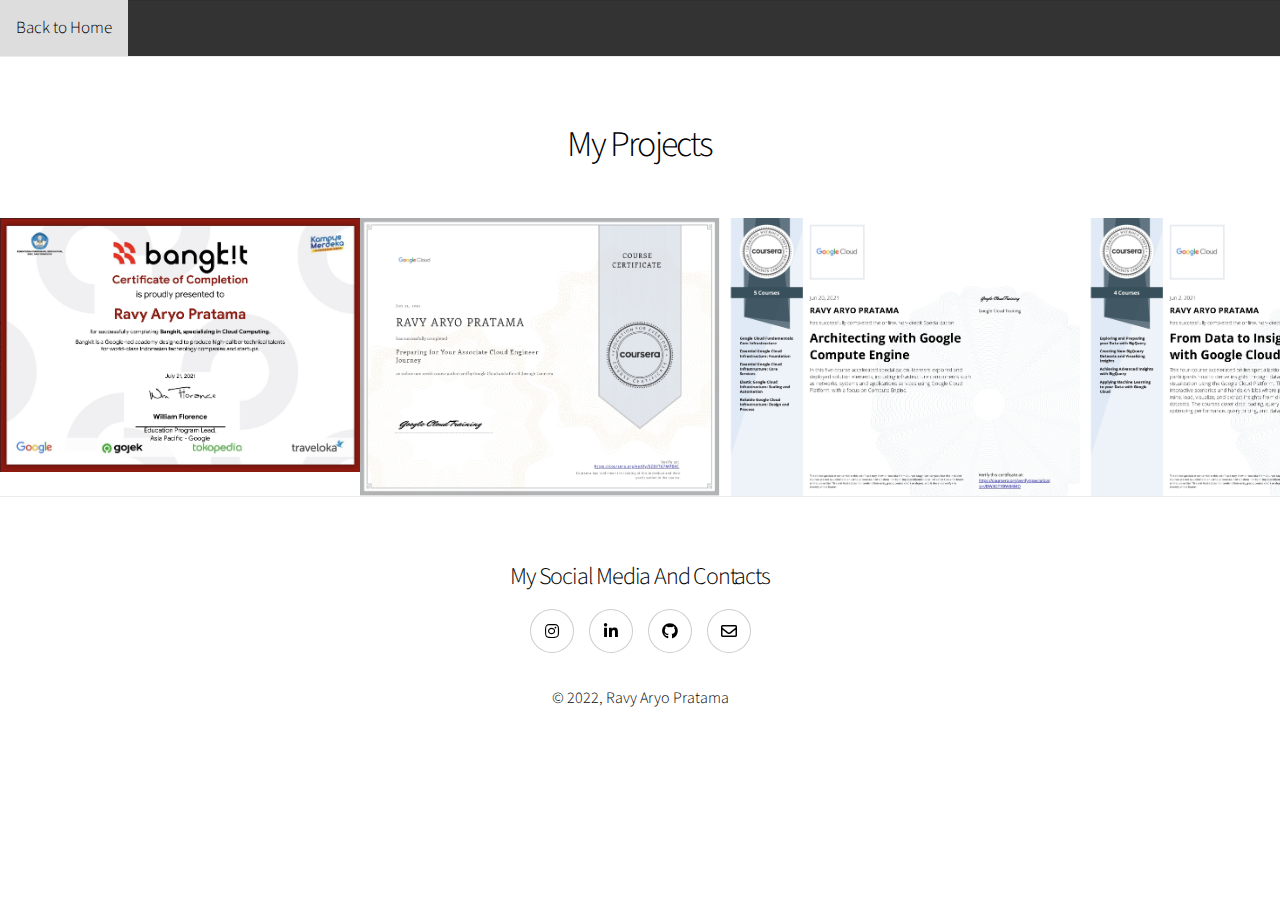
==== commit ae5a9f20: "tinggal ubah project sama ubah cv jadi jpg" ====
--- a/projects.html
+++ b/projects.html
@@ -17,6 +17,14 @@
     <div id="wrapper" class="divided">
 
       <!-- My projects -->
+      <!-- navbar library -->
+
+      <link rel="stylesheet" href="https://cdnjs.cloudflare.com/ajax/libs/font-awesome/4.7.0/css/font-awesome.min.css" />
+      <!-- navbar -->
+
+      <div class="topnav" id="myTopnav">
+        <a class="active" href="index.html">Back to Home</a>
+      </div>
       <section class="wrapper style1 align-center">
         <div class="inner">
           <h2>My Projects</h2>
@@ -38,8 +46,8 @@
             </div>
           </article>
           <article>
-            <a href="images/certificate/Coursera Preparing.jpeg" class="image">
-              <img src="images/certificate/Coursera Preparing.jpeg" alt="" />
+            <a href="images/certificate/Coursera Preparing.jpg" class="image">
+              <img src="images/certificate/Coursera Preparing.jpg" alt="" />
             </a>
             <div class="caption">
               <h3>Feugiat Lorem</h3>
@@ -50,8 +58,8 @@
             </div>
           </article>
           <article>
-            <a href="images/certificate/Coursera architechting.jpeg" class="image">
-              <img src="images/certificate/Coursera architechting.jpeg" alt="" />
+            <a href="images/certificate/Coursera architechting.jpg" class="image">
+              <img src="images/certificate/Coursera architechting.jpg" alt="" />
             </a>
             <div class="caption">
               <h3>Magna Amet</h3>
@@ -62,8 +70,8 @@
             </div>
           </article>
           <article>
-            <a href="images/certificate/Coursera from data.jpeg" class="image">
-              <img src="images/certificate/Coursera from data.jpeg" alt="" />
+            <a href="images/certificate/Coursera from data.jpg" class="image">
+              <img src="images/certificate/Coursera from data.jpg" alt="" />
             </a>
             <div class="caption">
               <h3>Sed Tempus</h3>
@@ -74,8 +82,8 @@
             </div>
           </article>
           <article>
-            <a href="images/certificate/Coursera Google IT Automation.jpeg" class="image">
-              <img src="images/certificate/Coursera Google IT Automation.jpeg" alt="" />
+            <a href="images/certificate/Coursera Google IT Automation.jpg" class="image">
+              <img src="images/certificate/Coursera Google IT Automation.jpg" alt="" />
             </a>
             <div class="caption">
               <h3>Ultrices Magna</h3>
@@ -86,8 +94,8 @@
             </div>
           </article>
           <article>
-            <a href="images/certificate/Coursera Google IT support.jpeg" class="image">
-              <img src="images/certificate/Coursera Google IT support.jpeg" alt="" />
+            <a href="images/certificate/Coursera Google IT support.jpg" class="image">
+              <img src="images/certificate/Coursera Google IT support.jpg" alt="" />
             </a>
             <div class="caption">
               <h3>Sed Tempus</h3>
--- a/assets/css/main.css
+++ b/assets/css/main.css
@@ -8557,3 +8557,61 @@
   box-shadow: none !important;
 }
 
+/* Add a black background color to the top navigation */
+.topnav {
+  background-color: #333;
+  overflow: hidden;
+}
+
+/* Style the links inside the navigation bar */
+.topnav a {
+  float: left;
+  display: block;
+  color: #f2f2f2;
+  text-align: center;
+  padding: 14px 16px;
+  text-decoration: none;
+  font-size: 17px;
+}
+
+/* Change the color of links on hover */
+.topnav a:hover {
+  background-color: #ddd;
+  color: black;
+}
+
+/* Add an active class to highlight the current page */
+/* .topnav a.active {
+  background-color: #04AA6D;
+  color: white;
+} */
+
+/* Hide the link that should open and close the topnav on small screens */
+.topnav .icon {
+  display: none;
+}
+
+/* When the screen is less than 600 pixels wide, hide all links, except for the first one ("Home"). Show the link that contains should open and close the topnav (.icon) */
+@media screen and (max-width: 600px) {
+  .topnav a:not(:first-child) {display: none;}
+  .topnav a.icon {
+    float: right;
+    display: block;
+  }
+}
+
+/* The "responsive" class is added to the topnav with JavaScript when the user clicks on the icon. This class makes the topnav look good on small screens (display the links vertically instead of horizontally) */
+@media screen and (max-width: 600px) {
+  .topnav.responsive {position: relative;}
+  .topnav.responsive a.icon {
+    position: absolute;
+    right: 0;
+    top: 0;
+  }
+  .topnav.responsive a {
+    float: none;
+    display: block;
+    text-align: left;
+  }
+}
+
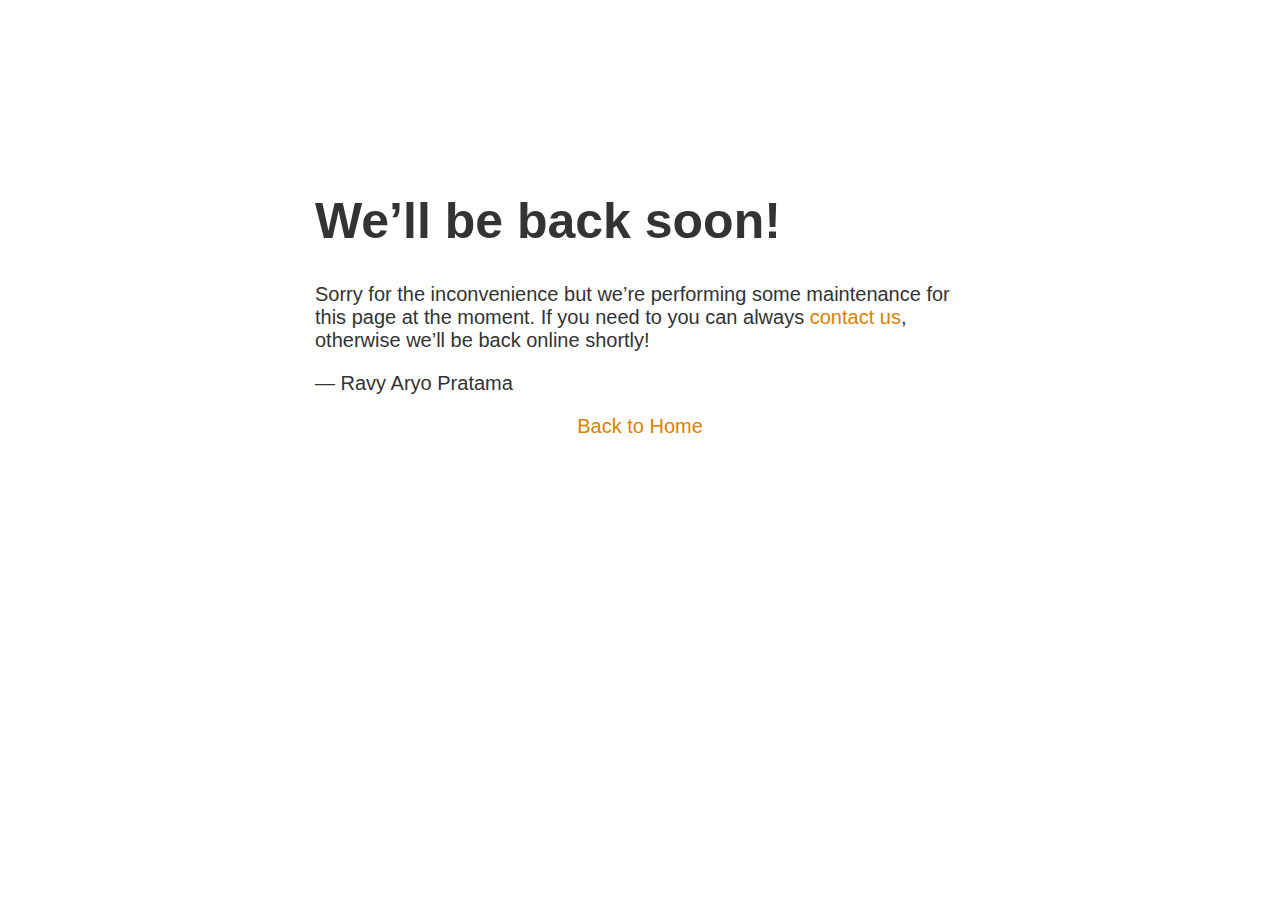
==== commit a44fdd8a: "-maintenance project" ====
--- a/projects.html
+++ b/projects.html
@@ -1,9 +1,42 @@
 <!DOCTYPE html>
-<!--
-	Story by HTML5 UP
-	html5up.net | @ajlkn
-	Free for personal and commercial use under the CCA 3.0 license (html5up.net/license)
--->
+<title>Site Maintenance</title>
+<style>
+  body {
+    text-align: center;
+    padding: 150px;
+  }
+  h1 {
+    font-size: 50px;
+  }
+  body {
+    font: 20px Helvetica, sans-serif;
+    color: #333;
+  }
+  article {
+    display: block;
+    text-align: left;
+    width: 650px;
+    margin: 0 auto;
+  }
+  a {
+    color: #dc8100;
+    text-decoration: none;
+  }
+  a:hover {
+    color: #333;
+    text-decoration: none;
+  }
+</style>
+
+<article>
+  <h1>We&rsquo;ll be back soon!</h1>
+  <div>
+    <p>Sorry for the inconvenience but we&rsquo;re performing some maintenance for this page at the moment. If you need to you can always <a href="mailto:ravyaaryo@gmail.com">contact us</a>, otherwise we&rsquo;ll be back online shortly!</p>
+    <p>&mdash; Ravy Aryo Pratama</p>
+  </div>
+</article>
+<!-- <!DOCTYPE html>
+
 <html>
   <head>
     <title>Welcome</title>
@@ -12,27 +45,22 @@
     <link rel="stylesheet" href="assets/css/main.css" />
     <noscript><link rel="stylesheet" href="assets/css/noscript.css" /></noscript>
   </head>
-  <body class="is-preload">
-    <!-- Wrapper -->
-    <div id="wrapper" class="divided">
+  <body class="is-preload"> -->
+<!-- Wrapper -->
+<!-- <div id="wrapper" class="divided"> -->
 
-      <!-- My projects -->
-      <!-- navbar library -->
+<!-- My projects -->
+<!-- navbar library -->
 
-      <link rel="stylesheet" href="https://cdnjs.cloudflare.com/ajax/libs/font-awesome/4.7.0/css/font-awesome.min.css" />
-      <!-- navbar -->
+<link rel="stylesheet" href="https://cdnjs.cloudflare.com/ajax/libs/font-awesome/4.7.0/css/font-awesome.min.css" />
+<!-- navbar -->
 
-      <div class="topnav" id="myTopnav">
-        <a class="active" href="index.html">Back to Home</a>
-      </div>
-      <section class="wrapper style1 align-center">
-        <div class="inner">
-          <h2>My Projects</h2>
-          
+  <div class="topnav" id="myTopnav">
+          <a class="active" href="index.html">Back to Home</a>
         </div>
 
-        <!-- Gallery -->
-        <div class="gallery style2 medium lightbox onscroll-fade-in">
+<!-- Gallery -->
+<!-- <div class="gallery style2 medium lightbox onscroll-fade-in">
           <article>
             <a href="images/gallery/certificate/Bangkit Certification of Completion.jpg" class="image">
               <img src="images/gallery/certificate/Bangkit Certification of Completion.jpg" alt="" />
@@ -106,10 +134,10 @@
             </div>
           </article>
         </div>
-      </section>
+      </section> -->
 
-      <!-- Footer -->
-      <footer class="wrapper style1 align-center">
+<!-- Footer -->
+<!-- <footer class="wrapper style1 align-center">
         <div class="inner">
           <ul class="icons">
             <h3>My Social Media And Contacts</h3>
@@ -129,10 +157,10 @@
           <p>&copy; 2022, Ravy Aryo Pratama</p>
         </div>
       </footer>
-    </div>
+    </div> -->
 
-    <!-- Scripts -->
-    <script src="assets/js/jquery.min.js"></script>
+<!-- Scripts -->
+<!-- <script src="assets/js/jquery.min.js"></script>
     <script src="assets/js/jquery.scrollex.min.js"></script>
     <script src="assets/js/jquery.scrolly.min.js"></script>
     <script src="assets/js/browser.min.js"></script>
@@ -140,4 +168,4 @@
     <script src="assets/js/util.js"></script>
     <script src="assets/js/main.js"></script>
   </body>
-</html>
+</html> 
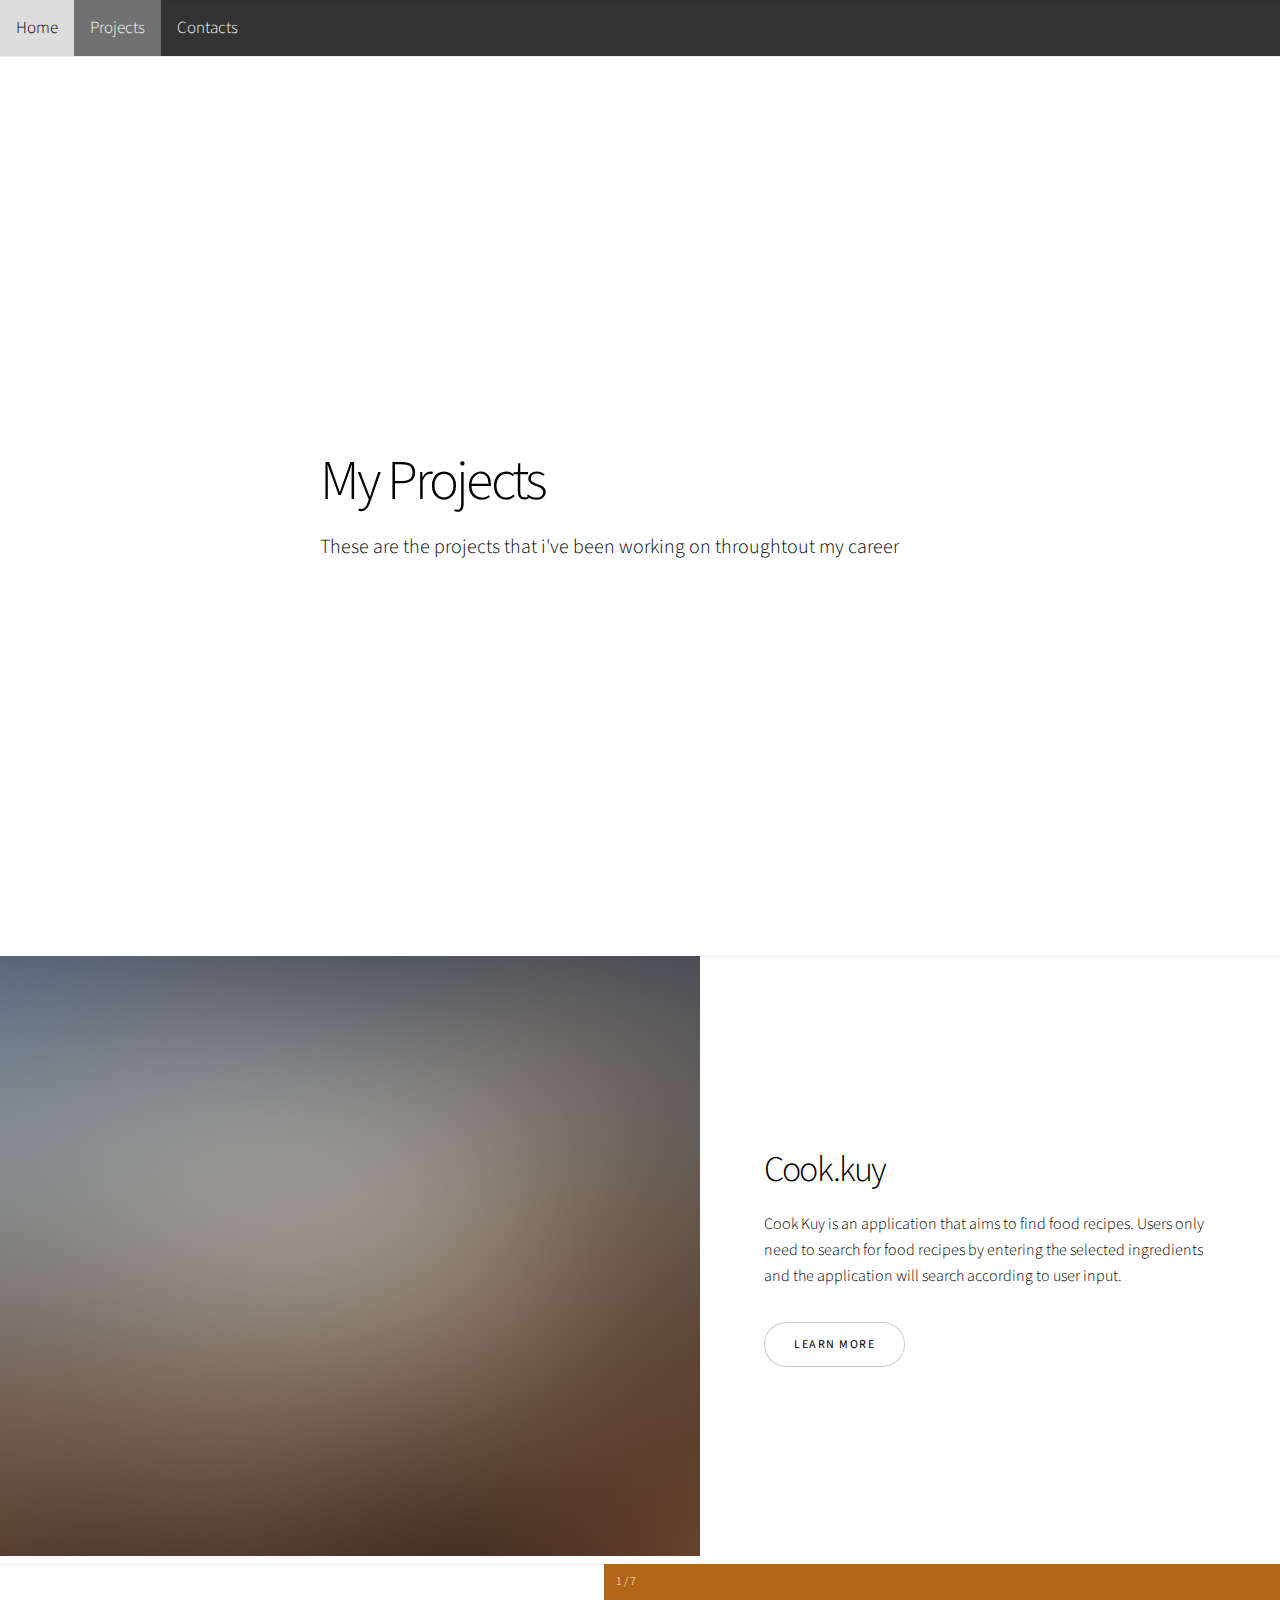
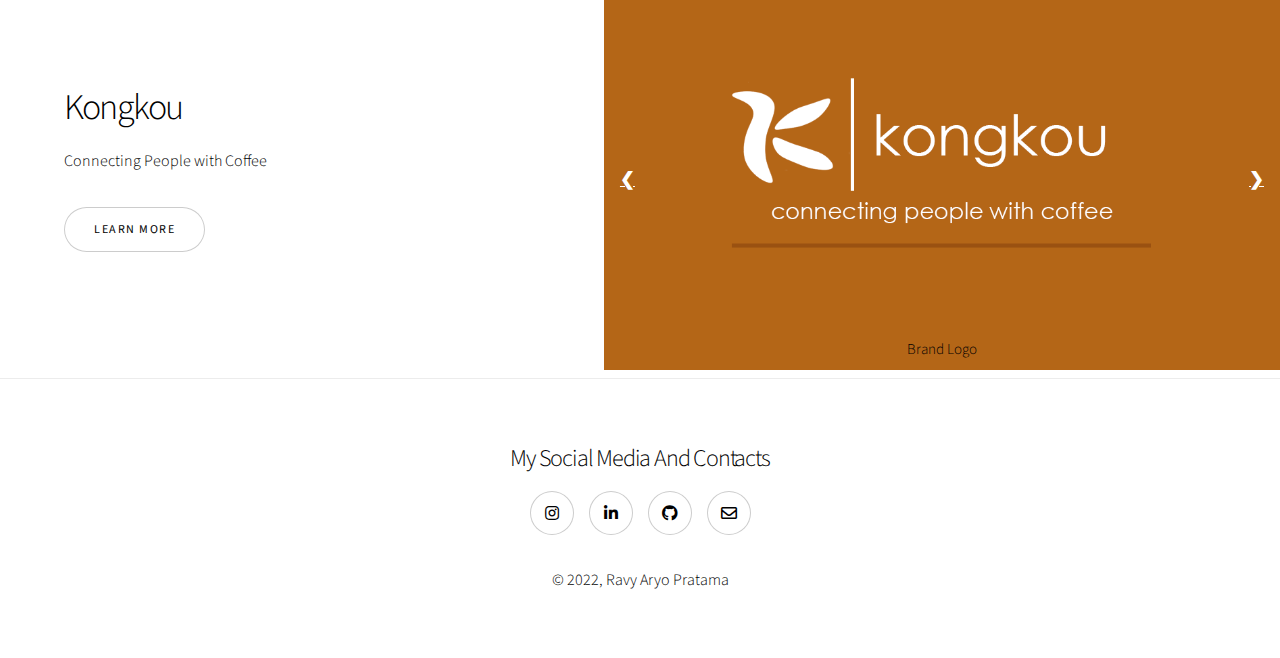
==== commit 6693e5d2: "-projects" ====
--- a/projects.html
+++ b/projects.html
@@ -1,143 +1,137 @@
 <!DOCTYPE html>
-<title>Site Maintenance</title>
-<style>
-  body {
-    text-align: center;
-    padding: 150px;
-  }
-  h1 {
-    font-size: 50px;
-  }
-  body {
-    font: 20px Helvetica, sans-serif;
-    color: #333;
-  }
-  article {
-    display: block;
-    text-align: left;
-    width: 650px;
-    margin: 0 auto;
-  }
-  a {
-    color: #dc8100;
-    text-decoration: none;
-  }
-  a:hover {
-    color: #333;
-    text-decoration: none;
-  }
-</style>
-
-<article>
-  <h1>We&rsquo;ll be back soon!</h1>
-  <div>
-    <p>Sorry for the inconvenience but we&rsquo;re performing some maintenance for this page at the moment. If you need to you can always <a href="mailto:ravyaaryo@gmail.com">contact us</a>, otherwise we&rsquo;ll be back online shortly!</p>
-    <p>&mdash; Ravy Aryo Pratama</p>
-  </div>
-</article>
-<!-- <!DOCTYPE html>
-
+<!--
+	Story by HTML5 UP
+	html5up.net | @ajlkn
+	Free for personal and commercial use under the CCA 3.0 license (html5up.net/license)
+-->
 <html>
   <head>
-    <title>Welcome</title>
+    <title>My Projects</title>
     <meta charset="utf-8" />
     <meta name="viewport" content="width=device-width, initial-scale=1, user-scalable=no" />
     <link rel="stylesheet" href="assets/css/main.css" />
     <noscript><link rel="stylesheet" href="assets/css/noscript.css" /></noscript>
   </head>
-  <body class="is-preload"> -->
-<!-- Wrapper -->
-<!-- <div id="wrapper" class="divided"> -->
+  <body class="is-preload">
+    <!-- Wrapper -->
+    <div id="wrapper" class="divided">
+      <!-- navbar library -->
+      <link rel="stylesheet" href="https://cdnjs.cloudflare.com/ajax/libs/font-awesome/4.7.0/css/font-awesome.min.css" />
+      <!-- navbar -->
+      <div class="topnav" id="myTopnav">
+        <a href="index.html">Home</a>
+        <a class="active" href="#projects">Projects</a>
+        <a href="#contacts">Contacts</a>
+        
+        <a href="javascript:void(0);" class="icon" onclick="myFunction()">
+          <i class="fa fa-bars"></i>
+        </a>
+      </div>
+      <!-- One -->
+      <section class="banner style1 orient-left content-align-left image-position-right fullscreen onload-image-fade-in onload-content-fade-right">
+        <div class="content">
+          <h1>My Projects</h1>
+          <p class="major">
+            These are the projects that i've been working on throughtout my career
+          </p>
+         
+        </div>
+       
+      </section>
 
-<!-- My projects -->
-<!-- navbar library -->
+      <!-- Two -->
+      <section id="projects" class="spotlight style1 orient-right content-align-left image-position-center onscroll-image-fade-in" id="first">
+        <div class="content">
+          <h2>Cook.kuy</h2>
+          <p>Cook Kuy is an application that aims to find food recipes. Users only need to search for food recipes by entering the selected ingredients and the application will search according to user input.</p>
+          <ul class="actions stacked">
+            <li><a href="projects.html" class="button">Learn More</a></li>
+          </ul>
+        </div>
+        <div class="video">
+          <img  width="700" height="600" src="images/banner.jpg" alt="" >
+        </div>
+      </section>
 
-<link rel="stylesheet" href="https://cdnjs.cloudflare.com/ajax/libs/font-awesome/4.7.0/css/font-awesome.min.css" />
-<!-- navbar -->
+      <!-- Three -->
+      <section class="spotlight style1 orient-left content-align-left image-position-center onscroll-image-fade-in">
+        <div class="content">
+          <h2>Kongkou</h2>
+          <p>Connecting People with Coffee</p>
+          <ul class="actions stacked">
+            <li><a href="#" class="button">Learn More</a></li>
+          </ul>
+        </div>
+       <!-- Slideshow container -->
+<div class="slideshow-container">
 
-  <div class="topnav" id="myTopnav">
-          <a class="active" href="index.html">Back to Home</a>
-        </div>
+  <!-- Full-width images with number and caption text -->
+  <div class="mySlides fade">
+    <div class="numbertext">1 / 7</div>
+    <img src="images/Logo Kongkou.png" style="width:100%">
+    <div class="text">Brand Logo</div>
+  </div>
 
-<!-- Gallery -->
-<!-- <div class="gallery style2 medium lightbox onscroll-fade-in">
-          <article>
-            <a href="images/gallery/certificate/Bangkit Certification of Completion.jpg" class="image">
-              <img src="images/gallery/certificate/Bangkit Certification of Completion.jpg" alt="" />
-            </a>
-            <div class="caption">
-              <h3>Bangkit 2021 Certification of Completion</h3>
-              <p>Bangkit is a selective program delivered by Google, Gojek, Tokopedia and Traveloka.</p>
-              <ul class="actions fixed">
-                <li><span class="button small">Details</span></li>
-              </ul>
-            </div>
-          </article>
-          <article>
-            <a href="images/certificate/Coursera Preparing.jpg" class="image">
-              <img src="images/certificate/Coursera Preparing.jpg" alt="" />
-            </a>
-            <div class="caption">
-              <h3>Feugiat Lorem</h3>
-              <p>Lorem ipsum dolor amet, consectetur magna etiam elit. Etiam sed ultrices.</p>
-              <ul class="actions fixed">
-                <li><span class="button small">Details</span></li>
-              </ul>
-            </div>
-          </article>
-          <article>
-            <a href="images/certificate/Coursera architechting.jpg" class="image">
-              <img src="images/certificate/Coursera architechting.jpg" alt="" />
-            </a>
-            <div class="caption">
-              <h3>Magna Amet</h3>
-              <p>Lorem ipsum dolor amet, consectetur magna etiam elit. Etiam sed ultrices.</p>
-              <ul class="actions fixed">
-                <li><span class="button small">Details</span></li>
-              </ul>
-            </div>
-          </article>
-          <article>
-            <a href="images/certificate/Coursera from data.jpg" class="image">
-              <img src="images/certificate/Coursera from data.jpg" alt="" />
-            </a>
-            <div class="caption">
-              <h3>Sed Tempus</h3>
-              <p>Lorem ipsum dolor amet, consectetur magna etiam elit. Etiam sed ultrices.</p>
-              <ul class="actions fixed">
-                <li><span class="button small">Details</span></li>
-              </ul>
-            </div>
-          </article>
-          <article>
-            <a href="images/certificate/Coursera Google IT Automation.jpg" class="image">
-              <img src="images/certificate/Coursera Google IT Automation.jpg" alt="" />
-            </a>
-            <div class="caption">
-              <h3>Ultrices Magna</h3>
-              <p>Lorem ipsum dolor amet, consectetur magna etiam elit. Etiam sed ultrices.</p>
-              <ul class="actions fixed">
-                <li><span class="button small">Details</span></li>
-              </ul>
-            </div>
-          </article>
-          <article>
-            <a href="images/certificate/Coursera Google IT support.jpg" class="image">
-              <img src="images/certificate/Coursera Google IT support.jpg" alt="" />
-            </a>
-            <div class="caption">
-              <h3>Sed Tempus</h3>
-              <p>Lorem ipsum dolor amet, consectetur magna etiam elit. Etiam sed ultrices.</p>
-              <ul class="actions fixed">
-                <li><span class="button small">Details</span></li>
-              </ul>
-            </div>
-          </article>
-        </div>
-      </section> -->
+  <div class="mySlides fade">
+    <div class="numbertext">2 / 7</div>
+    <img src="images/home page kongkou.id.png" style="width:100%">
+    <div class="text">Home Page</div>
+  </div>
 
-<!-- Footer -->
-<!-- <footer class="wrapper style1 align-center">
+  <div class="mySlides fade">
+    <div class="numbertext">3 / 7</div>
+    <img src="images/sign in kongkou.id.png" style="width:100%">
+    <div class="text">Sign In Page</div>
+
+  </div>
+  <div class="mySlides fade">
+    <div class="numbertext">4 / 7</div>
+    <img src="images/sign up pop up kongkou.id.png" style="width:100%">
+    <div class="text">Sign Up Pop Up</div>
+
+  </div>
+  <div class="mySlides fade">
+    <div class="numbertext">5 / 7</div>
+    <img src="images/search bar kongkou.id.png" style="width:100%">
+    <div class="text">Search Bar</div>
+  </div>
+
+  <div class="mySlides fade">
+    <div class="numbertext">6 / 7</div>
+    <img src="images/explore artikel kongkou.id.png" style="width:100%">
+    <div class="text">Explore Article Page</div>
+  </div>
+
+  <div class="mySlides fade">
+    <div class="numbertext">7 / 7</div>
+    <img src="images/laman feedback kongkou.id.png" style="width:100%">
+    <div class="text">Feedback Page</div>
+  </div>
+
+  <!-- Next and previous buttons -->
+  <a class="prev" onclick="plusSlides(-1)">&#10094;</a>
+  <a class="next" onclick="plusSlides(1)">&#10095;</a>
+</div>
+<br>
+
+      </section>
+      <!-- Four -->
+      <!-- <section class="spotlight style1 orient-right content-align-left image-position-center onscroll-image-fade-in">
+						<div class="content">
+							<h2>Pharetra etiam nulla</h2>
+							<p>Lorem ipsum dolor sit amet, consectetur adipiscing elit. Morbi id ante sed ex pharetra lacinia sit amet vel massa. Donec facilisis laoreet nulla eu bibendum. Donec ut ex risus. Fusce lorem lectus, pharetra pretium massa et, hendrerit vestibulum odio lorem ipsum dolor sit amet.</p>
+							<ul class="actions stacked">
+								<li><a href="#" class="button">Learn More</a></li>
+							</ul>
+						</div>
+						<div class="image">
+							<img src="images/spotlight03.jpg" alt="" />
+						</div>
+					</section> -->
+
+      <!-- Five -->
+      <!-- Footer -->
+      <footer id="contacts" class="wrapper style1 align-center">
         <div class="inner">
           <ul class="icons">
             <h3>My Social Media And Contacts</h3>
@@ -157,10 +151,10 @@
           <p>&copy; 2022, Ravy Aryo Pratama</p>
         </div>
       </footer>
-    </div> -->
+    </div>
 
-<!-- Scripts -->
-<!-- <script src="assets/js/jquery.min.js"></script>
+    <!-- Scripts -->
+    <script src="assets/js/jquery.min.js"></script>
     <script src="assets/js/jquery.scrollex.min.js"></script>
     <script src="assets/js/jquery.scrolly.min.js"></script>
     <script src="assets/js/browser.min.js"></script>
@@ -168,4 +162,4 @@
     <script src="assets/js/util.js"></script>
     <script src="assets/js/main.js"></script>
   </body>
-</html> 
+</html>--- a/assets/css/main.css
+++ b/assets/css/main.css
@@ -8615,3 +8615,102 @@
   }
 }
 
+/* Caraousel */
+
+* {
+  box-sizing: border-box;
+}
+
+/* Slideshow container */
+.slideshow-container {
+  max-width: 700px;
+  max-height: 450px;
+  position: relative;
+  margin: auto;
+}
+
+/* Hide the images by default */
+.mySlides {
+  display: none;
+}
+
+/* Next & previous buttons */
+.prev,
+.next {
+  cursor: pointer;
+  position: absolute;
+  top: 50%;
+  width: auto;
+  margin-top: -22px;
+  padding: 16px;
+  color: white;
+  font-weight: bold;
+  font-size: 18px;
+  transition: 0.6s ease;
+  border-radius: 0 3px 3px 0;
+  user-select: none;
+}
+
+/* Position the "next button" to the right */
+.next {
+  right: 0;
+  border-radius: 3px 0 0 3px;
+}
+
+/* On hover, add a black background color with a little bit see-through */
+.prev:hover,
+.next:hover {
+  background-color: rgba(0, 0, 0, 0.8);
+}
+
+/* Caption text */
+.text {
+  color: #000000;
+  font-size: 15px;
+  padding: 8px 12px;
+  position: absolute;
+  bottom: 8px;
+  width: 100%;
+  text-align: center;
+}
+
+/* Number text (1/3 etc) */
+.numbertext {
+  color: #f2f2f2;
+  font-size: 12px;
+  padding: 8px 12px;
+  position: absolute;
+  top: 0;
+}
+
+/* The dots/bullets/indicators */
+.dot {
+  cursor: pointer;
+  height: 15px;
+  width: 15px;
+  margin: 0 2px;
+  background-color: #bbb;
+  border-radius: 50%;
+  display: inline-block;
+  transition: background-color 0.6s ease;
+}
+
+.active,
+.dot:hover {
+  background-color: #717171;
+}
+
+/* Fading animation */
+.fade {
+  animation-name: fade;
+  animation-duration: 1.5s;
+}
+
+@keyframes fade {
+  from {
+    opacity: 0.4;
+  }
+  to {
+    opacity: 1;
+  }
+}
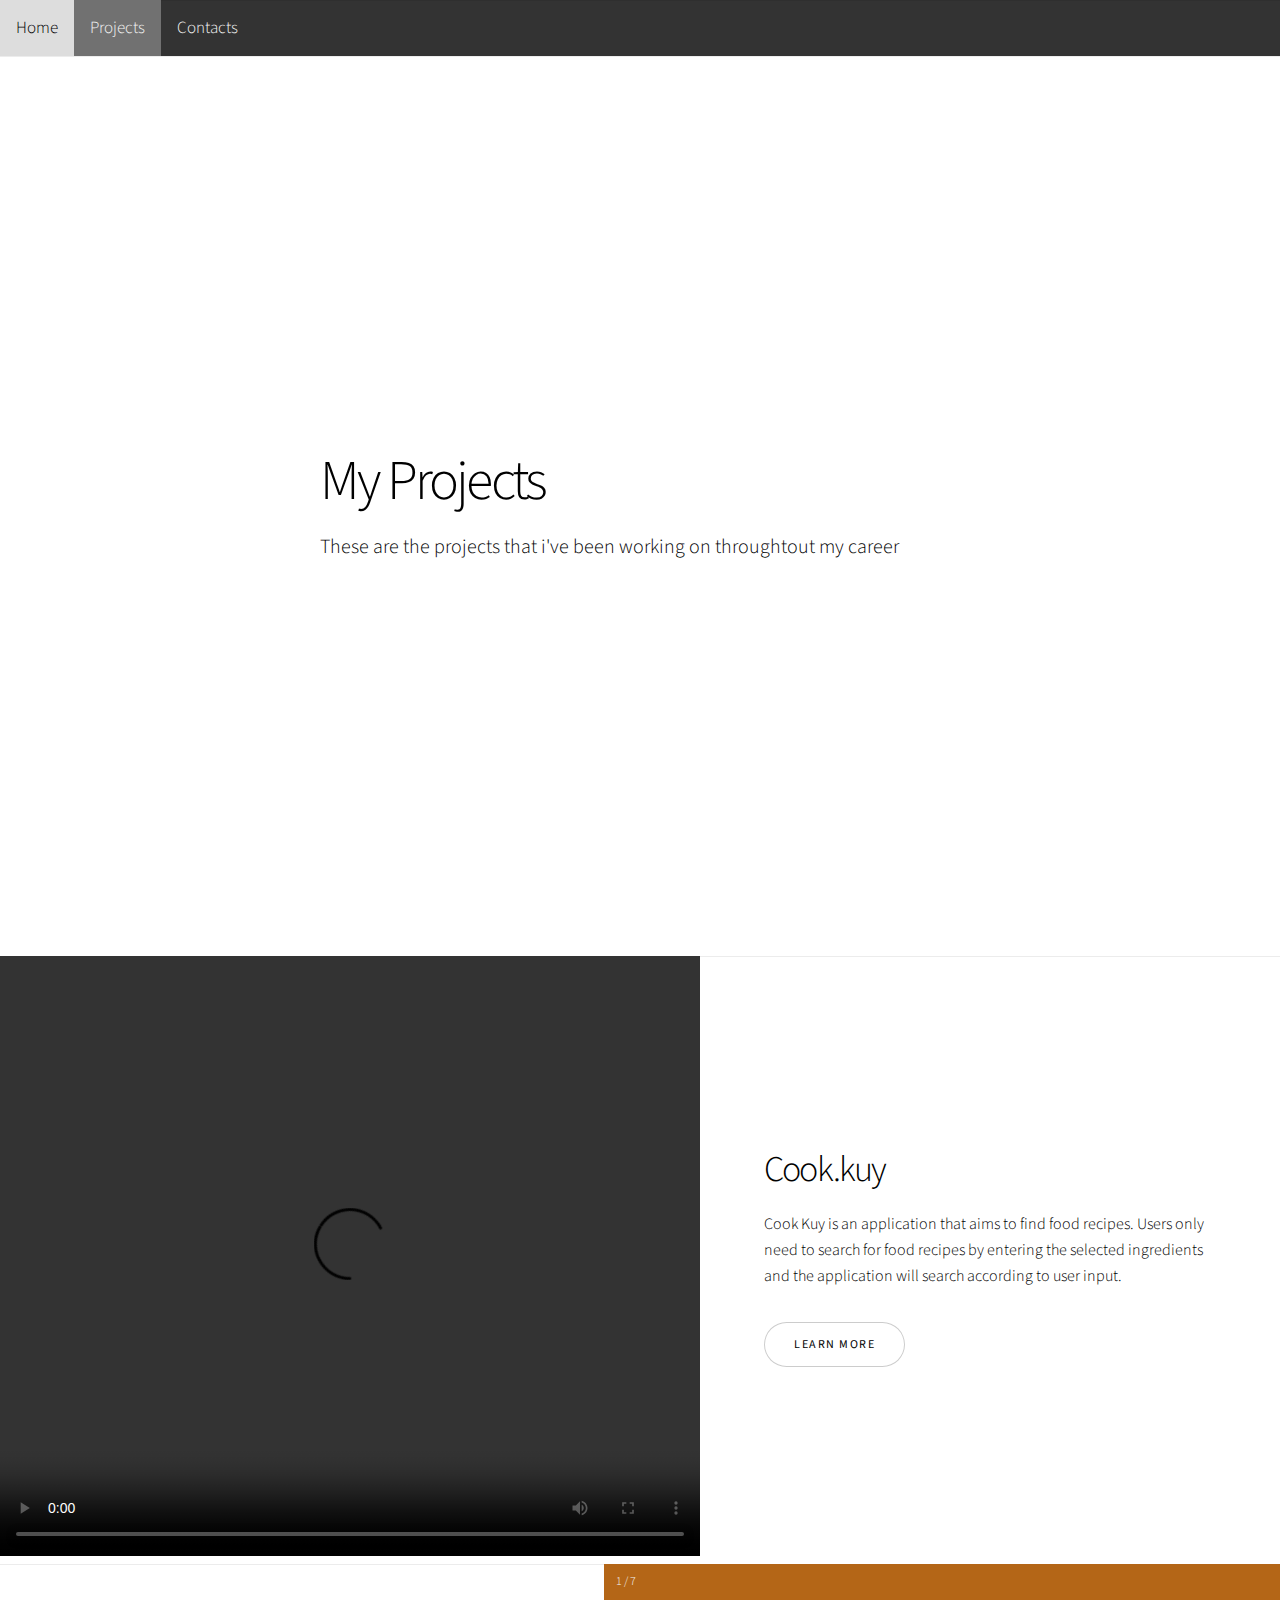
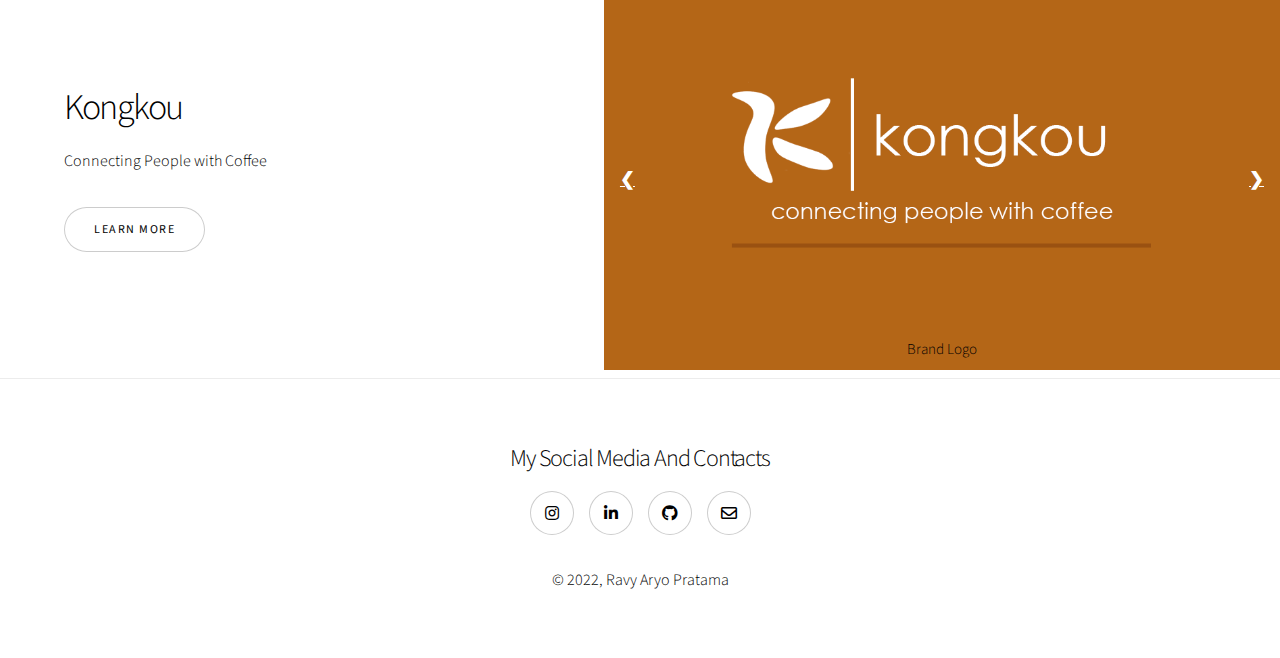
==== commit ca4e0fa3: "-updates projects" ====
--- a/projects.html
+++ b/projects.html
@@ -49,7 +49,7 @@
           </ul>
         </div>
         <div class="video">
-          <img  width="700" height="600" src="images/banner.jpg" alt="" >
+          <video controls width="700" height="600" src="videos/cook.kuy/Video Aplikasi Cook.kuy.mp4" alt="" >
         </div>
       </section>
 
@@ -68,43 +68,43 @@
   <!-- Full-width images with number and caption text -->
   <div class="mySlides fade">
     <div class="numbertext">1 / 7</div>
-    <img src="images/Logo Kongkou.png" style="width:100%">
+    <img src="images/kongkou.id/Logo Kongkou.png" style="width:100%">
     <div class="text">Brand Logo</div>
   </div>
 
   <div class="mySlides fade">
     <div class="numbertext">2 / 7</div>
-    <img src="images/home page kongkou.id.png" style="width:100%">
+    <img src="images/kongkou.id/home page kongkou.id.png" style="width:100%">
     <div class="text">Home Page</div>
   </div>
 
   <div class="mySlides fade">
     <div class="numbertext">3 / 7</div>
-    <img src="images/sign in kongkou.id.png" style="width:100%">
+    <img src="images/kongkou.id/sign in kongkou.id.png" style="width:100%">
     <div class="text">Sign In Page</div>
 
   </div>
   <div class="mySlides fade">
     <div class="numbertext">4 / 7</div>
-    <img src="images/sign up pop up kongkou.id.png" style="width:100%">
+    <img src="images/kongkou.id/sign up pop up kongkou.id.png" style="width:100%">
     <div class="text">Sign Up Pop Up</div>
 
   </div>
   <div class="mySlides fade">
     <div class="numbertext">5 / 7</div>
-    <img src="images/search bar kongkou.id.png" style="width:100%">
+    <img src="images/kongkou.id/search bar kongkou.id.png" style="width:100%">
     <div class="text">Search Bar</div>
   </div>
 
   <div class="mySlides fade">
     <div class="numbertext">6 / 7</div>
-    <img src="images/explore artikel kongkou.id.png" style="width:100%">
+    <img src="images/kongkou.id/explore artikel kongkou.id.png" style="width:100%">
     <div class="text">Explore Article Page</div>
   </div>
 
   <div class="mySlides fade">
     <div class="numbertext">7 / 7</div>
-    <img src="images/laman feedback kongkou.id.png" style="width:100%">
+    <img src="images/kongkou.id/laman feedback kongkou.id.png" style="width:100%">
     <div class="text">Feedback Page</div>
   </div>
 
